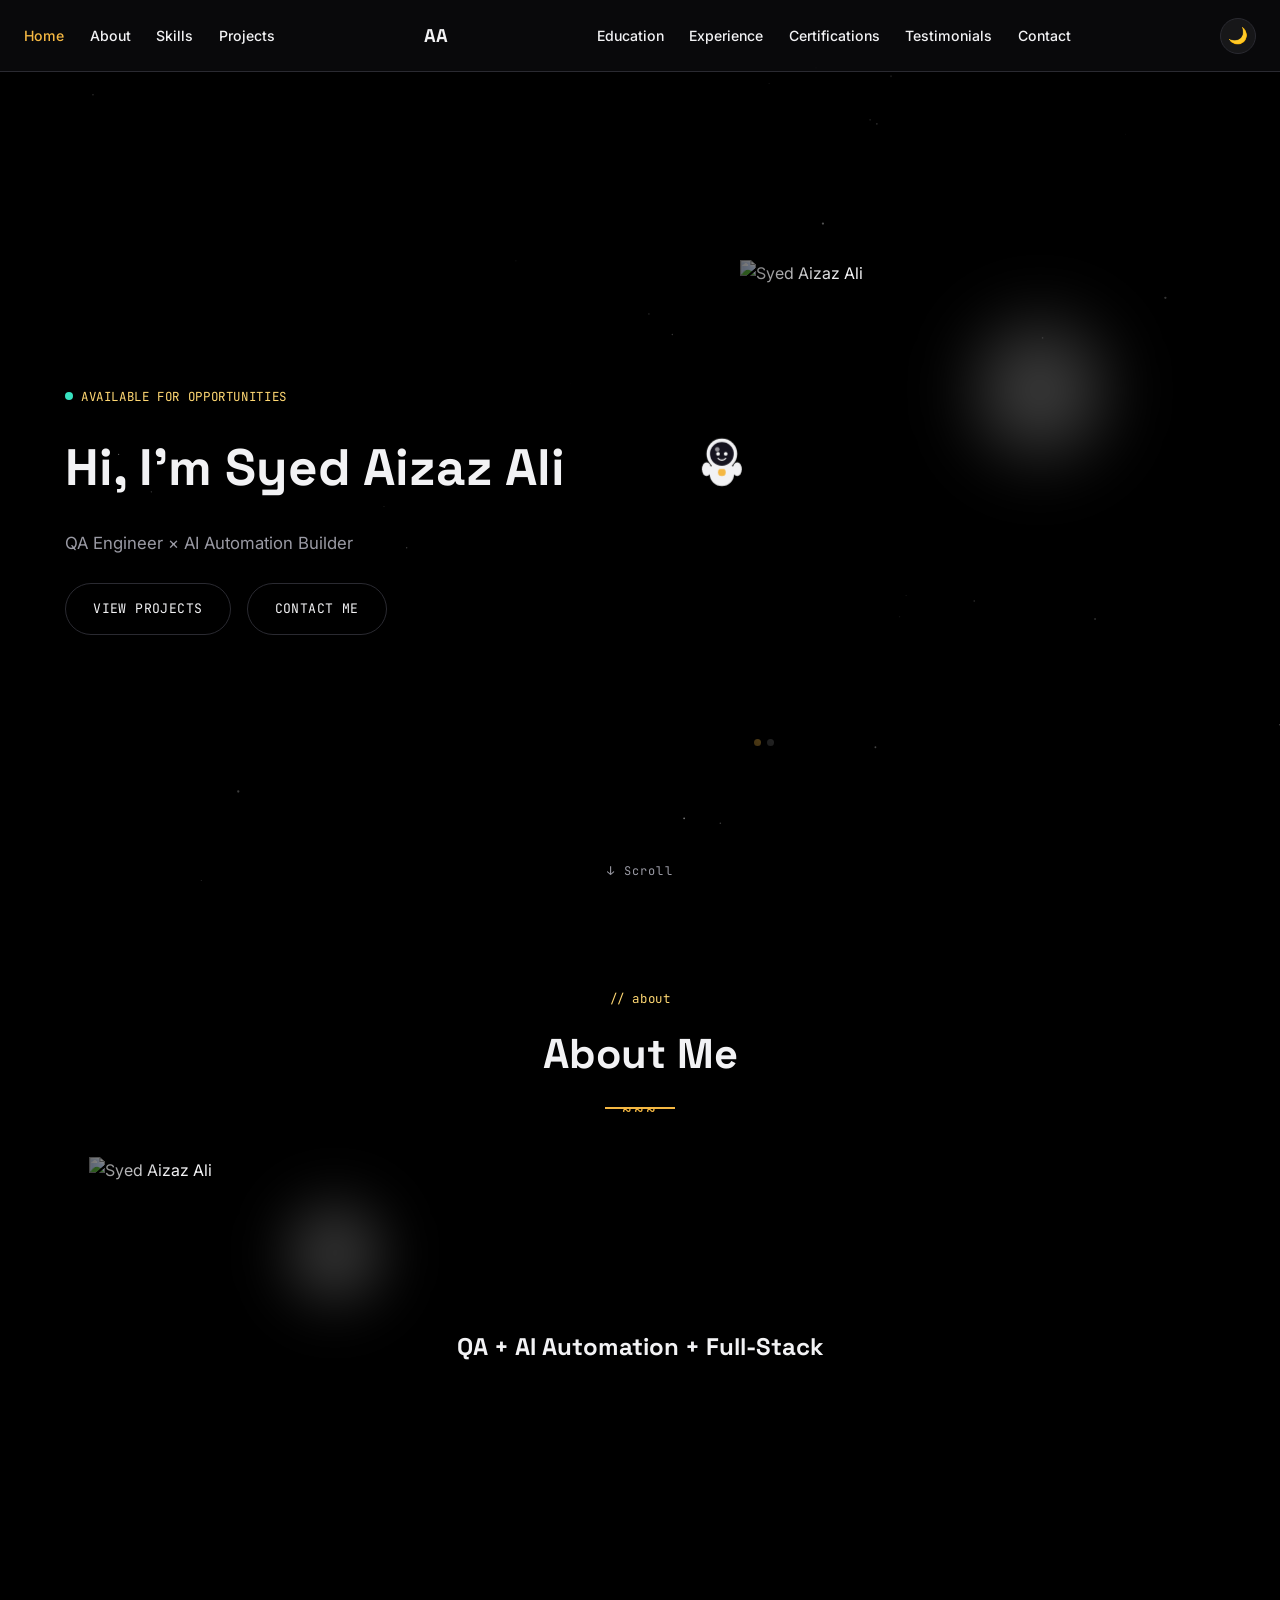
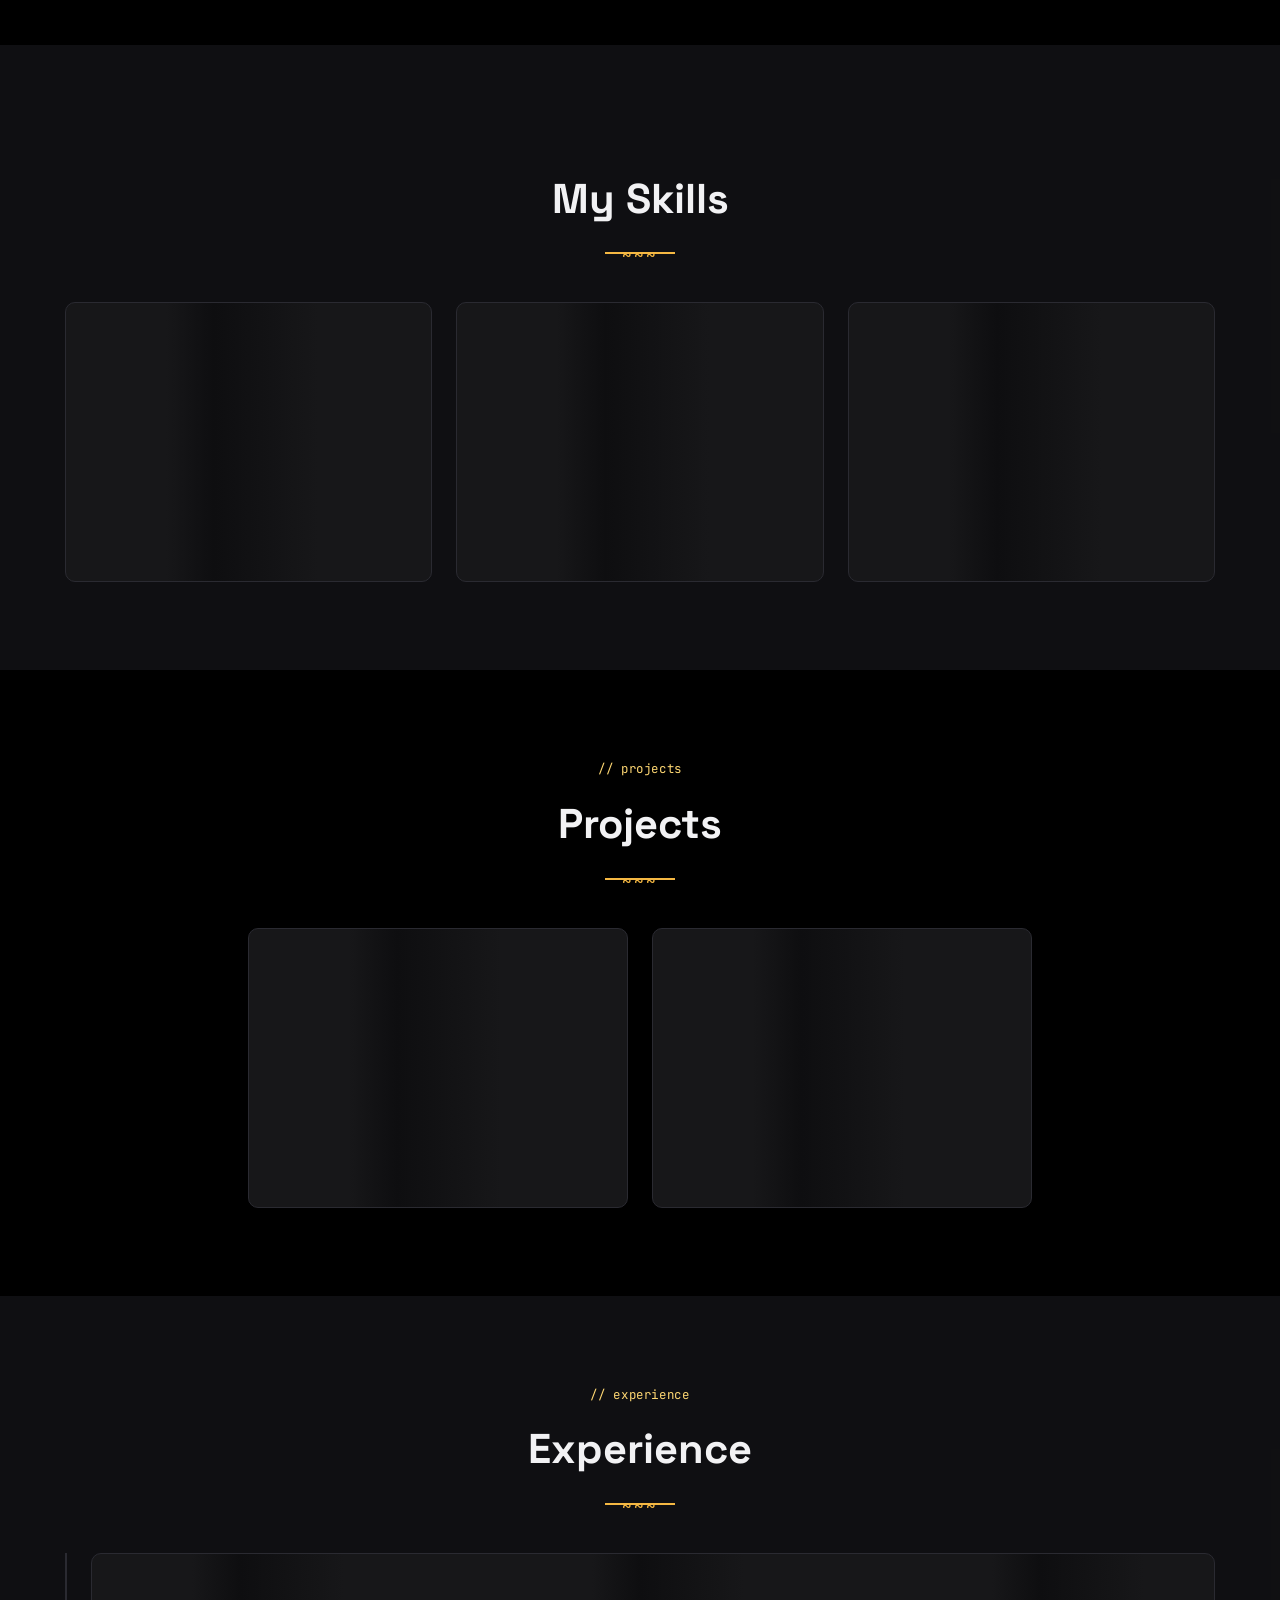
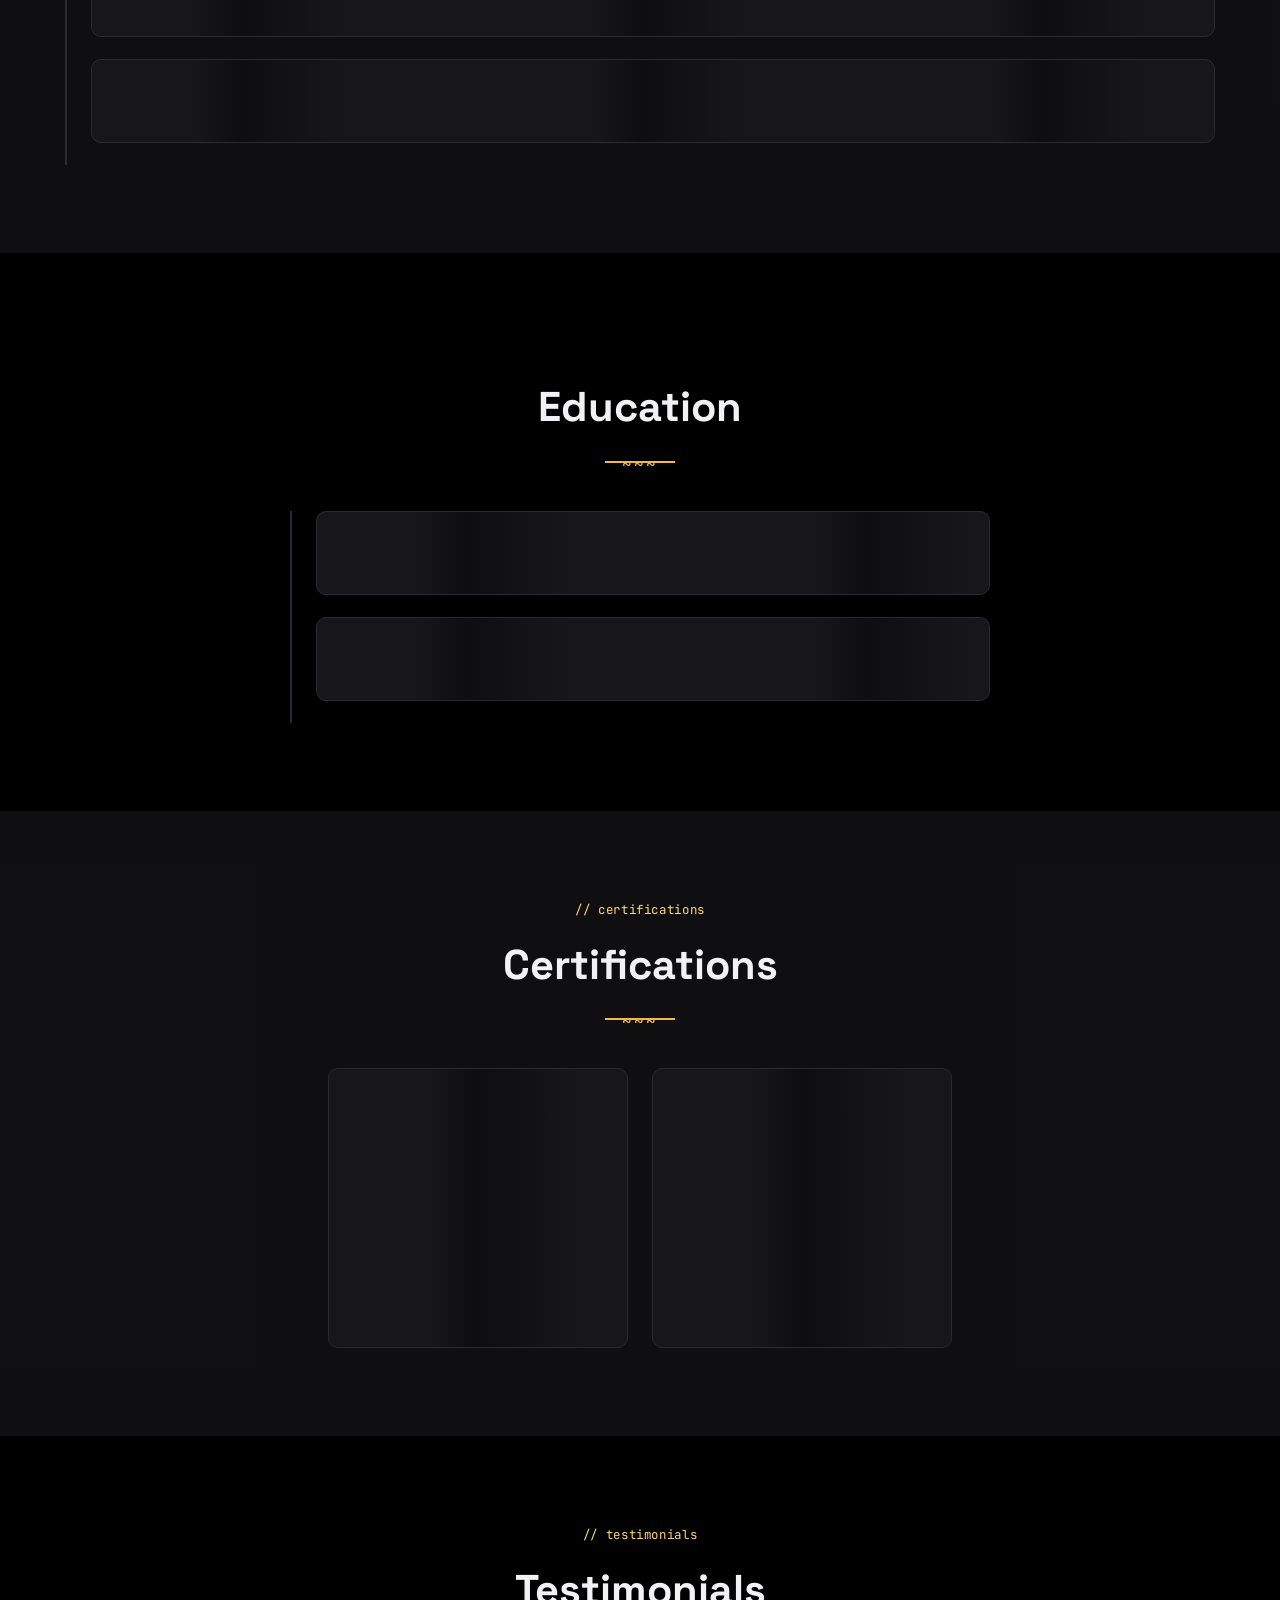
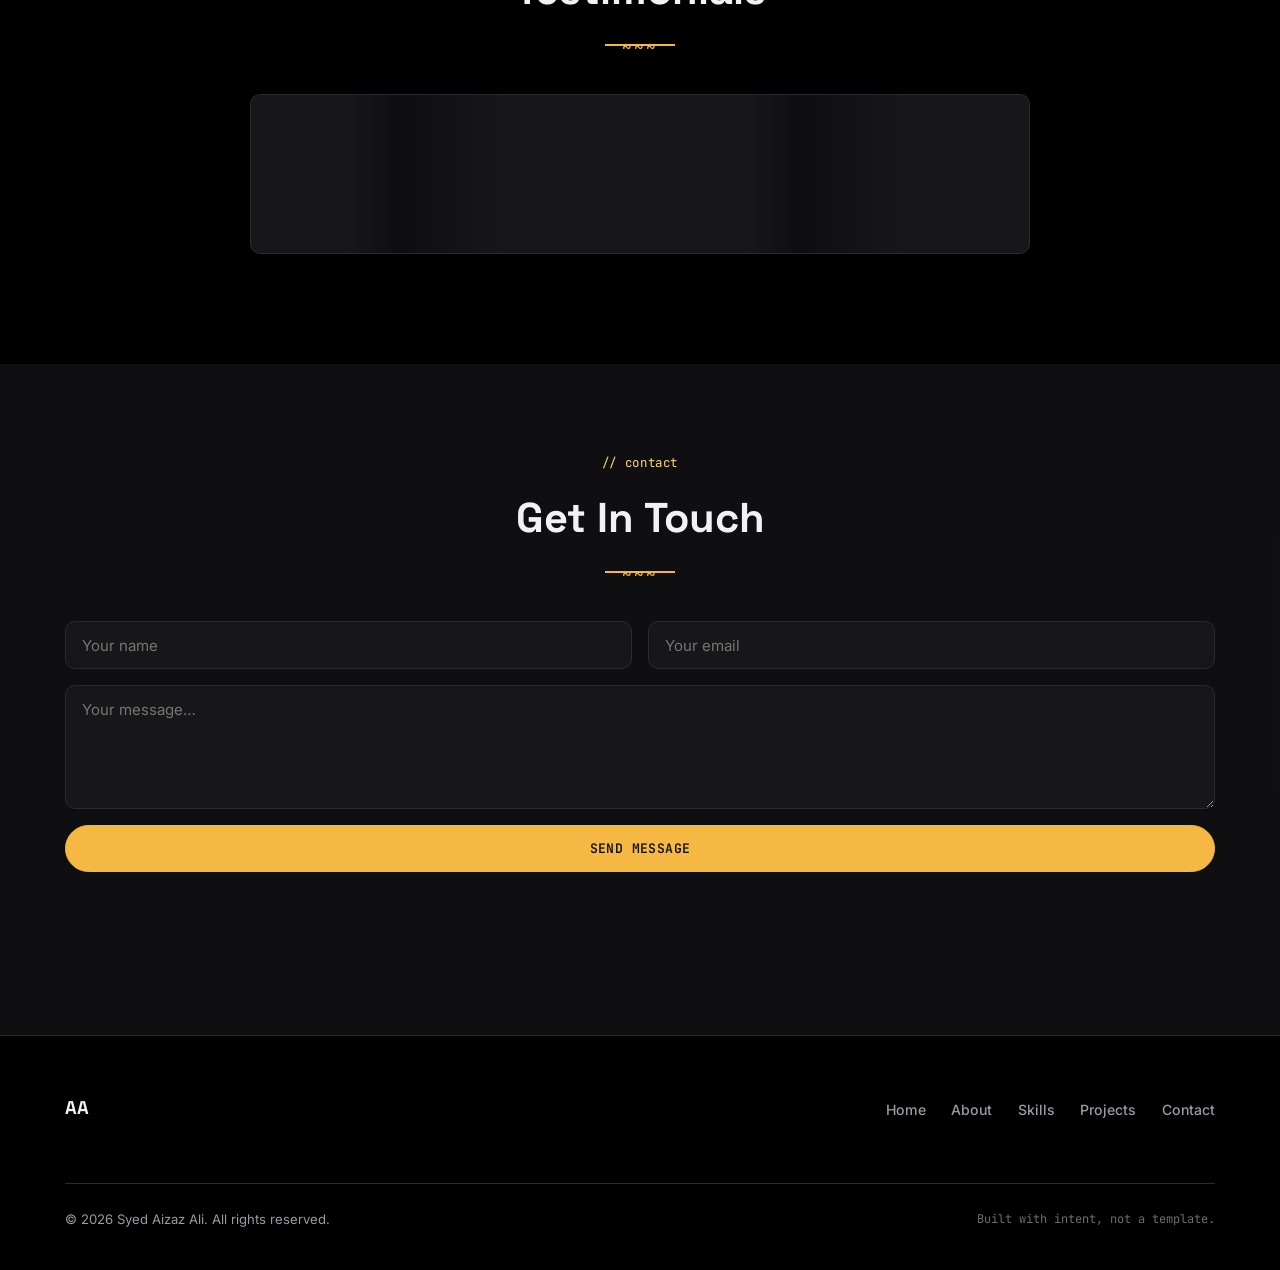
==== index.html @ 357fbeeb "Update canonical and Open Graph URLs to Vercel" ====
<!DOCTYPE html>
<html lang="en">
<head>
<meta charset="UTF-8" />
<meta name="viewport" content="width=device-width, initial-scale=1.0" />
<title>Syed Aizaz Ali — Portfolio | QA Engineer | Full Stack Dev & Automation Enthusiast</title>
<meta name="description" content="Syed Aizaz Ali — QA Engineer with hands-on testing and automation experience, passionate about Full Stack Development and AI-driven automation. Explore my projects and skills." />
<meta name="keywords" content="Syed Aizaz Ali, Syed Aizaz Ali portfolio, QA Engineer, QA Testing, Automation, Full Stack Development, Syed Aizaz Ali QA" />
<meta name="author" content="Syed Aizaz Ali" />
<meta name="robots" content="index, follow" />

<!-- Canonical URL — tells Google this is the single true version of the page -->
<link rel="canonical" href="https://syedaizazali.vercel.app/" />

<!-- Favicon — one single image, used everywhere (browser tab, bookmarks, phone home screen) -->
<link rel="icon" href="favicon.png" />
<link rel="apple-touch-icon" href="favicon.png" />

<!-- Open Graph / social share preview -->
<meta property="og:type" content="website" />
<meta property="og:site_name" content="Syed Aizaz Ali" />
<meta property="og:title" content="Syed Aizaz Ali — Portfolio" />
<meta property="og:description" content="QA Engineer with hands-on testing and automation experience, passionate about Full Stack Development and AI-driven automation." />
<meta property="og:image" content="https://syedaizazali.vercel.app/favicon.png" />
<meta property="og:url" content="https://syedaizazali.vercel.app/" />

<!-- Twitter card -->
<meta name="twitter:card" content="summary" />
<meta name="twitter:title" content="Syed Aizaz Ali — Portfolio" />
<meta name="twitter:description" content="QA Engineer passionate about Full Stack Development and AI-driven automation." />
<meta name="twitter:image" content="https://syedaizazali.vercel.app/favicon.png" />

<link rel="preconnect" href="https://fonts.googleapis.com">
<link href="https://fonts.googleapis.com/css2?family=Space+Grotesk:wght@400;500;600;700&family=Inter:wght@400;500;600&family=JetBrains+Mono:wght@400;500&display=swap" rel="stylesheet">
<link rel="stylesheet" href="css/style.css" />

<!-- Structured data — helps Google show a richer profile card in search results -->
<script type="application/ld+json">
{
  "@context": "https://schema.org",
  "@type": "Person",
  "name": "Syed Aizaz Ali",
  "jobTitle": "QA Engineer",
  "description": "QA Engineer with hands-on testing and automation experience, passionate about Full Stack Development and AI-driven automation.",
  "url": "https://syedaizazali.vercel.app/"
}
</script>

<!-- Google Analytics -->
<script async src="https://www.googletagmanager.com/gtag/js?id=G-9K1SBN0SBJ"></script>
<script>
  window.dataLayer = window.dataLayer || [];
  function gtag(){dataLayer.push(arguments);}
  gtag('js', new Date());

  gtag('config', 'G-9K1SBN0SBJ');
</script>
</head>
<body>
<script>
  try {
    if (localStorage.getItem("theme") === "light") document.body.classList.add("light-theme");
  } catch (e) {}
</script>
<canvas id="starfield"></canvas>

<div class="mascot" id="astronautMascot" aria-hidden="true">
  <div class="mascot-bob">
    <svg viewBox="0 0 60 70" xmlns="http://www.w3.org/2000/svg">
      <ellipse cx="10" cy="42" rx="6" ry="9" fill="#F2F2F4"/>
      <ellipse cx="50" cy="42" rx="6" ry="9" fill="#F2F2F4"/>
      <rect x="14" y="30" width="32" height="34" rx="16" fill="#F2F2F4"/>
      <circle cx="30" cy="46" r="5" fill="#F5B843"/>
      <circle cx="30" cy="22" r="20" fill="#F2F2F4"/>
      <circle cx="30" cy="22" r="15.5" fill="#15131f"/>
      <circle cx="24" cy="16" r="3" fill="#ffffff" opacity="0.55"/>
      <circle cx="25" cy="22" r="2.4" fill="#ffffff"/>
      <circle cx="35" cy="22" r="2.4" fill="#ffffff"/>
      <path d="M25 28 Q30 32.5 35 28" stroke="#ffffff" stroke-width="1.7" fill="none" stroke-linecap="round"/>
    </svg>
  </div>
</div>
<nav class="navbar">
  <div class="nav-inner">
    <ul class="nav-links nav-left">
      <li><a href="#home">Home</a></li>
      <li><a href="#about">About</a></li>
      <li><a href="#skills">Skills</a></li>
      <li><a href="#projects">Projects</a></li>
    </ul>
    <a href="/" class="logo" id="navLogo">AA</a>
    <ul class="nav-links nav-right">
      <li><a href="#education">Education</a></li>
      <li><a href="#experience">Experience</a></li>
      <li><a href="#certifications">Certifications</a></li>
      <li><a href="#testimonials">Testimonials</a></li>
      <li><a href="#contact">Contact</a></li>
    </ul>
    <button class="theme-toggle" id="themeToggle" aria-label="Toggle dark/light mode">🌙</button>
    <button class="nav-toggle" id="navToggle" aria-label="Toggle menu">☰</button>
  </div>
</nav>

<!-- HERO -->
<header class="hero" id="home">
  <div class="hero-bg" id="heroBg"></div>
  <div class="hero-overlay"></div>
  <div class="hero-inner hero-inner--split">

    <div class="hero-left">
      <p class="mono-tag hero-status-tag"><span class="status-dot"></span> AVAILABLE FOR OPPORTUNITIES</p>

      <h1 class="hero-title" id="heroHeading">Hi, I'm Syed Aizaz Ali</h1>
      <p class="hero-desc" id="heroSubheading">QA Engineer × AI Automation Builder</p>
      <div class="hero-cta">
        <a href="#projects" class="btn btn-outline">View Projects</a>
        <a href="#" id="resumeBtn" class="btn btn-outline" style="display:none;" target="_blank">Download Resume</a>
        <a href="#contact" class="btn btn-outline">Contact Me</a>
      </div>
    </div>

    <div class="hero-right">
      <div class="hero-photo-wrap">
        <div class="hero-photo-frame">
          <img id="heroPhoto1" src="" alt="Syed Aizaz Ali" class="hero-photo is-active" />
          <img id="heroPhoto2" src="" alt="Syed Aizaz Ali" class="hero-photo" />
          <div class="slide-dots" id="slideDots">
            <span class="is-active"></span>
            <span></span>
          </div>
        </div>
      </div>
    </div>

  </div>
  <a href="#about" class="scroll-hint">↓ Scroll</a>
</header>

<!-- ABOUT -->
<section class="section" id="about">
  <p class="mono-tag section-eyebrow reveal">// about</p>
  <h2 class="section-title center reveal">About Me</h2>
  <div class="divider reveal"></div>
  <div class="about-grid">
    <div class="about-photo-wrap">
      <div class="about-photo-frame">
        <img id="aboutPhoto" src="" alt="Syed Aizaz Ali" class="about-photo" loading="lazy" />
      </div>
    </div>
    <div class="about-text">
      <h3 id="aboutHeading">QA + AI Automation + Full-Stack</h3>
      <div id="aboutParagraphs"></div>
    </div>
  </div>
</section>

<!-- SKILLS -->
<section class="section alt" id="skills">
  <p class="mono-tag section-eyebrow reveal">// skills</p>
  <h2 class="section-title center reveal">My Skills</h2>
  <div class="divider reveal"></div>
  <div class="skills-grid" id="skillsGrid">
    <div class="skeleton skeleton-card"></div>
    <div class="skeleton skeleton-card"></div>
    <div class="skeleton skeleton-card"></div>
  </div>
</section>

<!-- PROJECTS -->
<section class="section" id="projects">
  <p class="mono-tag section-eyebrow reveal">// projects</p>
  <h2 class="section-title center reveal">Projects</h2>
  <div class="divider reveal"></div>
  <div class="grid-cards" id="projectsGrid">
    <div class="skeleton skeleton-card"></div>
    <div class="skeleton skeleton-card"></div>
  </div>
</section>

<!-- EXPERIENCE -->
<section class="section alt" id="experience">
  <p class="mono-tag section-eyebrow reveal">// experience</p>
  <h2 class="section-title center reveal">Experience</h2>
  <div class="divider reveal"></div>
  <div class="timeline" id="experienceTimeline">
    <div class="skeleton skeleton-bar"></div>
    <div class="skeleton skeleton-bar"></div>
  </div>
</section>

<!-- EDUCATION -->
<section class="section" id="education">
  <p class="mono-tag section-eyebrow reveal">// education</p>
  <h2 class="section-title center reveal">Education</h2>
  <div class="divider reveal"></div>
  <div class="timeline" id="educationTimeline">
    <div class="skeleton skeleton-bar"></div>
    <div class="skeleton skeleton-bar"></div>
  </div>
</section>

<!-- CERTIFICATIONS -->
<section class="section alt" id="certifications">
  <p class="mono-tag section-eyebrow reveal">// certifications</p>
  <h2 class="section-title center reveal">Certifications</h2>
  <div class="divider reveal"></div>
  <div class="grid-cards small" id="certsGrid">
    <div class="skeleton skeleton-card"></div>
    <div class="skeleton skeleton-card"></div>
  </div>
</section>

<!-- TESTIMONIALS -->
<section class="section" id="testimonials">
  <p class="mono-tag section-eyebrow reveal">// testimonials</p>
  <h2 class="section-title center reveal">Testimonials</h2>
  <div class="divider reveal"></div>
  <div class="testimonials-list" id="testimonialsGrid">
    <div class="skeleton skeleton-bar" style="height:160px;"></div>
  </div>
</section>

<!-- CONTACT -->
<section class="section alt" id="contact">
  <p class="mono-tag section-eyebrow reveal">// contact</p>
  <h2 class="section-title center reveal">Get In Touch</h2>
  <div class="divider reveal"></div>
  <form class="contact-form" id="contactForm">
    <div class="form-row">
      <input type="text" name="name" placeholder="Your name" required />
      <input type="email" name="email" placeholder="Your email" required />
    </div>
    <textarea name="message" rows="5" placeholder="Your message…" required></textarea>
    <input type="text" name="website" class="hp-field" tabindex="-1" autocomplete="off" />
    <button type="submit" class="btn btn-primary">Send Message</button>
    <p class="form-status" id="formStatus"></p>
  </form>
  <div class="social-row social-row--center" id="socialLinksContact"></div>
</section>

<div class="pmodal-backdrop" id="pmodalBackdrop">
  <div class="pmodal-box">
    <button class="pmodal-close" id="pmodalClose">✕</button>
    <div id="pmodalContent"></div>
  </div>
</div>

<footer class="footer">
  <div class="footer-inner">
    <div class="footer-top">
      <div class="footer-brand">
        <a href="/" class="logo" id="footerLogo">AA</a>
        <p class="footer-tagline" id="footerTagline"></p>
      </div>
      <nav class="footer-nav">
        <a href="#home">Home</a>
        <a href="#about">About</a>
        <a href="#skills">Skills</a>
        <a href="#projects">Projects</a>
        <a href="#contact">Contact</a>
      </nav>
    </div>
    <div class="social-row" id="socialLinks"></div>
    <div class="footer-divider"></div>
    <div class="footer-bottom">
      <p>© <span id="year"></span> <span id="footerName">Syed Aizaz Ali</span>. All rights reserved.</p>
      <p class="footer-note">Built with intent, not a template.</p>
    </div>
  </div>
</footer>

<button class="back-to-top" id="backToTop" aria-label="Back to top">↑</button>

<script src="https://cdn.jsdelivr.net/npm/@supabase/supabase-js@2"></script>
<script src="js/supabaseClient.js"></script>
<script src="js/app.js"></script>
</body>
</html>
---- css/style.css ----
:root {
  --bg: #000000;
  --surface: #0E0E10;
  --surface-2: #171719;
  --border: #2A2A31;
  --text: #F2F2F4;
  --text-muted: #9A9AA4;
  --accent: #F5B843;
  --accent-2: #FFD873;

  --font-display: 'Space Grotesk', sans-serif;
  --font-body: 'Inter', sans-serif;
  --font-mono: 'JetBrains Mono', monospace;
  --radius: 10px;
  --max-width: 1150px;
}

/* LIGHT THEME */
body.light-theme {
  --bg: #ffffff;
  --surface: #f6f6f8;
  --surface-2: #ececef;
  --border: #dcdce2;
  --text: #15131f;
  --text-muted: #55555f;
}
body.light-theme #starfield { display: none; }
body.light-theme .navbar { background: rgba(255,255,255,0.85); }

/* SCROLL REVEAL */
.reveal { opacity: 0; transform: translateY(26px); transition: opacity 0.7s cubic-bezier(.4,0,.2,1), transform 0.7s cubic-bezier(.4,0,.2,1); }
.reveal.is-visible { opacity: 1; transform: none; }

#starfield { position: fixed; inset: 0; width: 100%; height: 100%; z-index: 0; pointer-events: none; display: block; }

/* CUTE FLOATING ASTRONAUT MASCOT */
.mascot {
  position: fixed;
  top: 0; left: 0;
  width: 46px; height: 54px;
  z-index: 4;
  pointer-events: none;
  transform: translate(-100px, -100px);
  will-change: transform;
}
.mascot-bob {
  width: 100%; height: 100%;
  animation: mascotBob 2.2s ease-in-out infinite;
  transform-origin: center;
}
.mascot-bob svg { width: 100%; height: 100%; display: block; transition: transform 0.3s ease; }
.mascot.facing-left .mascot-bob svg { transform: scaleX(-1); }
@keyframes mascotBob {
  0%, 100% { transform: translateY(0) rotate(-6deg); }
  50% { transform: translateY(-10px) rotate(6deg); }
}
@media (max-width: 640px) { .mascot { width: 34px; height: 40px; } }
@media (prefers-reduced-motion: reduce) { .mascot { display: none; } }

/* BACK TO TOP */
.back-to-top {
  position: fixed;
  bottom: 24px; right: 24px;
  width: 44px; height: 44px;
  border-radius: 50%;
  background: var(--surface-2);
  border: 1px solid var(--border);
  color: var(--text);
  font-size: 1.1rem;
  cursor: pointer;
  z-index: 60;
  display: flex; align-items: center; justify-content: center;
  opacity: 0;
  transform: translateY(10px);
  pointer-events: none;
  transition: opacity 0.25s ease, transform 0.25s ease, border-color 0.2s ease, color 0.2s ease;
}
.back-to-top.is-visible { opacity: 1; transform: translateY(0); pointer-events: auto; }
.back-to-top:hover { border-color: var(--accent); color: var(--accent); }
@media (max-width: 600px) { .back-to-top { bottom: 16px; right: 16px; width: 40px; height: 40px; } }

* { box-sizing: border-box; margin: 0; padding: 0; }
html { scroll-behavior: smooth; }
html { background: var(--bg); }
body { background: var(--bg); color: var(--text); font-family: var(--font-body); line-height: 1.7; }
@media (prefers-reduced-motion: reduce) { html { scroll-behavior: auto; } * { animation-duration: .01ms !important; transition-duration: .01ms !important; } }
a { color: inherit; text-decoration: none; }
ul { list-style: none; }

.mono-tag { font-family: var(--font-mono); font-size: 0.78rem; letter-spacing: 0.05em; color: var(--accent-2); }

/* NAVBAR */
.navbar { position: sticky; top: 0; z-index: 50; background: rgba(11,11,13,0.9); backdrop-filter: blur(10px); border-bottom: 1px solid var(--border); }
.nav-inner { max-width: 1300px; margin: 0 auto; padding: 1.1rem 1.5rem; display: flex; align-items: center; justify-content: space-between; gap: 1.5rem; }
.logo { font-family: var(--font-display); font-weight: 700; font-size: 1.15rem; white-space: nowrap; }
.logo .dot { color: var(--accent); }
.nav-links { display: flex; gap: 1.6rem; font-size: 0.88rem; font-weight: 500; }
.nav-links a:hover { color: var(--accent); }
.nav-links a.nav-active { color: var(--accent); }
.nav-toggle { display: none; background: none; border: none; color: var(--text); font-size: 1.3rem; cursor: pointer; }
.theme-toggle {
  background: var(--surface-2);
  border: 1px solid var(--border);
  color: var(--text);
  width: 36px; height: 36px;
  border-radius: 50%;
  font-size: 1rem;
  cursor: pointer;
  display: flex; align-items: center; justify-content: center;
  transition: border-color 0.2s ease, transform 0.2s ease;
}
.theme-toggle:hover { border-color: var(--accent); transform: scale(1.06); }

@media (max-width: 980px) {
  .nav-left, .nav-right { display: none; position: absolute; top: 100%; left: 0; right: 0; background: var(--surface); flex-direction: column; padding: 1rem 1.5rem; gap: 1rem; border-bottom: 1px solid var(--border); }
  .nav-left.open, .nav-right.open { display: flex; }
  .nav-toggle { display: block; }
}

/* HERO */
.hero { position: relative; min-height: 92vh; display: flex; align-items: center; justify-content: center; overflow: hidden; padding: 6rem 1.5rem 3rem; }
.hero-bg { position: absolute; inset: 0; background: transparent; }
.hero-overlay { position: absolute; inset: 0; }

.hero-inner--split {
  position: relative; z-index: 2;
  max-width: 1150px; width: 100%;
  margin: 0 auto;
  display: grid;
  grid-template-columns: 1fr 1fr;
  gap: 3rem;
  align-items: center;
  text-align: left;
}
.hero-left { display: flex; flex-direction: column; gap: 1.1rem; }

.hero-status-tag { display: inline-flex; align-items: center; gap: 0.5rem; }
.status-dot {
  width: 8px; height: 8px; border-radius: 50%;
  background: #37E2C0;
  box-shadow: 0 0 0 0 rgba(55,226,192,0.6);
  animation: pulseDot 1.8s infinite;
}
@keyframes pulseDot {
  0% { box-shadow: 0 0 0 0 rgba(55,226,192,0.55); }
  70% { box-shadow: 0 0 0 8px rgba(55,226,192,0); }
  100% { box-shadow: 0 0 0 0 rgba(55,226,192,0); }
}

.hero-title { font-family: var(--font-display); font-weight: 700; font-size: clamp(2.1rem, 5vw, 3.2rem); }
.hero-desc { color: var(--text-muted); font-size: 1.05rem; max-width: 520px; }
.hero-cta { display: flex; gap: 1rem; flex-wrap: wrap; margin-top: 0.5rem; }

/* HERO PHOTO + SLIDESHOW + FLOATING BADGES */
.hero-right { display: flex; justify-content: center; }
.hero-photo-wrap {
  position: relative;
  width: 100%;
  max-width: 400px;
}
.hero-photo-wrap::before {
  content: '';
  position: absolute;
  top: 6%; right: 4%;
  width: 42%; height: 40%;
  background: radial-gradient(circle, rgba(255,255,255,0.30), transparent 75%);
  filter: blur(28px);
  z-index: 0;
  pointer-events: none;
}
.hero-photo-frame {
  position: relative;
  z-index: 1;
  width: 100%;
  aspect-ratio: 4/5;
  mask-image: radial-gradient(ellipse 78% 85% at 50% 42%, black 55%, transparent 100%);
  -webkit-mask-image: radial-gradient(ellipse 78% 85% at 50% 42%, black 55%, transparent 100%);
}
.hero-photo {
  position: absolute; inset: 0;
  width: 100%; height: 100%; object-fit: contain; object-position: bottom; display: block;
  opacity: 0;
  transition: opacity 0.9s ease;
}
.hero-photo.is-active { opacity: 1; }

.slide-dots {
  position: absolute;
  bottom: 14px; left: 14px;
  display: flex; gap: 6px;
  z-index: 3;
}
.slide-dots span {
  width: 7px; height: 7px; border-radius: 50%;
  background: rgba(255,255,255,0.35);
  transition: background 0.3s ease;
}
.slide-dots span.is-active { background: var(--accent); }

@media (max-width: 860px) {
  .hero-inner--split { grid-template-columns: 1fr; text-align: center; }
  .hero-left { align-items: center; }
  .hero-cta { justify-content: center; }
  .hero-photo-wrap { max-width: 280px; }
}

.scroll-hint { position: absolute; bottom: 1.2rem; left: 50%; transform: translateX(-50%); z-index: 2; font-family: var(--font-mono); font-size: 0.75rem; color: var(--text-muted); letter-spacing: 0.1em; }

.btn { font-family: var(--font-mono); font-size: 0.82rem; letter-spacing: 0.03em; padding: 0.85rem 1.7rem; border-radius: 999px; border: 1px solid var(--border); cursor: pointer; transition: all 0.2s ease; display: inline-block; text-transform: uppercase; }
.btn-primary { background: var(--accent); color: #14120A; border-color: var(--accent); font-weight: 600; }
.btn-primary:hover { opacity: 0.88; }
.btn-outline { color: var(--text); background: transparent; }
.btn-outline:hover { border-color: var(--accent); color: var(--accent); }

/* SECTIONS */
.section { max-width: var(--max-width); margin: 0 auto; padding: 5.5rem 1.5rem; }
.section.alt { background: rgba(19,19,22,0.82); max-width: 100%; }
.section.alt > * { max-width: var(--max-width); margin-left: auto; margin-right: auto; }
.section-eyebrow { text-align: center; display: block; margin-bottom: 0.6rem; }
.section-title.center { font-family: var(--font-display); font-weight: 700; font-size: clamp(1.9rem, 4.5vw, 2.6rem); text-align: center; }
.divider { width: 70px; height: 2px; background: var(--accent); margin: 1.1rem auto 3rem; opacity: 0.8; position: relative; }
.divider::before { content: '~~~'; position: absolute; top: -10px; left: 50%; transform: translateX(-50%); color: var(--accent); font-family: var(--font-mono); letter-spacing: 2px; background: transparent; }
.loading-text { color: var(--text-muted); font-family: var(--font-mono); font-size: 0.9rem; text-align: center; }

/* LOADING SHIMMER SKELETON */
@keyframes shimmerMove { 0% { background-position: -400px 0; } 100% { background-position: 400px 0; } }
.skeleton {
  background: linear-gradient(90deg, var(--surface-2) 25%, var(--surface) 37%, var(--surface-2) 63%);
  background-size: 400px 100%;
  animation: shimmerMove 1.4s ease-in-out infinite;
  border-radius: var(--radius);
  border: 1px solid var(--border);
}
.skeleton-card { height: 280px; }
.skeleton-bar { height: 84px; margin-bottom: 1.4rem; }

/* ABOUT */
.about-grid { display: grid; grid-template-columns: 320px 1fr; gap: 3rem; align-items: center; }
.about-photo-wrap { position: relative; }
.about-photo-wrap::before {
  content: '';
  position: absolute;
  top: 5%; right: 3%;
  width: 40%; height: 38%;
  background: radial-gradient(circle, rgba(255,255,255,0.26), transparent 75%);
  filter: blur(24px);
  z-index: 0;
  pointer-events: none;
}
.about-photo-frame {
  position: relative; z-index: 1; aspect-ratio: 4/5;
  mask-image: radial-gradient(ellipse 78% 85% at 50% 42%, black 55%, transparent 100%);
  -webkit-mask-image: radial-gradient(ellipse 78% 85% at 50% 42%, black 55%, transparent 100%);
}
.about-photo { width: 100%; height: 100%; object-fit: contain; object-position: bottom; display: block; }
.about-text h3 { font-family: var(--font-display); font-size: 1.5rem; margin-bottom: 1.2rem; }
.about-text p { color: var(--text-muted); margin-bottom: 1rem; }
@media (max-width: 760px) { .about-grid { grid-template-columns: 1fr; } .about-photo-wrap { max-width: 280px; margin: 0 auto; } }

/* SKILLS */
.skills-grid { display: grid; grid-template-columns: repeat(auto-fit, minmax(260px, 1fr)); gap: 1.5rem; }
.skill-card {
  background: var(--surface-2);
  border: 1px solid var(--border);
  border-radius: var(--radius);
  padding: 1.4rem 1.5rem;
  text-align: left;
  transition: transform 0.2s ease, border-color 0.2s ease;
}
.skill-card:hover { transform: translateY(-3px); border-color: var(--accent); }
.skill-card-head { display: flex; justify-content: space-between; align-items: baseline; margin-bottom: 0.7rem; }
.skill-card h4 { font-family: var(--font-display); font-size: 1.02rem; font-weight: 600; text-transform: none; letter-spacing: normal; }
.skill-percent-inline { font-family: var(--font-mono); color: var(--accent); font-size: 0.85rem; font-weight: 600; }
.skill-bar { height: 5px; background: var(--border); border-radius: 999px; overflow: hidden; margin-bottom: 0.85rem; }
.skill-bar-fill { height: 100%; background: linear-gradient(90deg, var(--accent), var(--accent-2)); border-radius: 999px; }
.skill-card p { color: var(--text-muted); font-size: 0.85rem; }

/* CARDS */
.grid-cards { display: grid; grid-template-columns: repeat(auto-fit, minmax(280px, 380px)); gap: 1.5rem; justify-content: center; }
.grid-cards.small { grid-template-columns: repeat(auto-fit, minmax(220px, 300px)); }
.card { background: var(--surface-2); border: 1px solid var(--border); border-radius: var(--radius); overflow: hidden; transition: transform 0.2s ease, border-color 0.2s ease; display: flex; flex-direction: column; height: 460px; }
a.cert-card { cursor: pointer; text-decoration: none; color: inherit; }
a.cert-card:hover, div.cert-card:hover { transform: translateY(-4px); border-color: var(--accent); }
.card .cert-id { font-family: var(--font-mono); font-size: 0.78rem; color: var(--text-muted); margin-top: 0.3rem; }
.card-links span { color: var(--accent); font-weight: 500; font-size: 0.9rem; }
.card:hover { transform: translateY(-4px); border-color: var(--accent); }
.card img { width: 100%; height: 190px; object-fit: cover; background: var(--surface); flex-shrink: 0; }
.card-body { padding: 1.4rem; display: flex; flex-direction: column; flex: 1; min-height: 0; }
.card h3 { font-family: var(--font-display); margin-bottom: 0.5rem; font-size: 1.1rem; flex-shrink: 0; }
.card p.card-desc {
  color: var(--text-muted); font-size: 0.9rem; margin-bottom: 0.6rem;
  display: -webkit-box; -webkit-line-clamp: 3; -webkit-box-orient: vertical;
  overflow: hidden; flex: 1; min-height: 0;
}
.card-more-btn {
  background: none; border: none; color: var(--text-muted); font-family: var(--font-mono);
  font-size: 0.78rem; cursor: pointer; padding: 0; margin-bottom: 0.8rem; text-align: left; flex-shrink: 0;
}
.card-more-btn:hover { color: var(--accent); text-decoration: underline; }
.card-bottom { margin-top: auto; flex-shrink: 0; }
/* TESTIMONIALS */
.testimonials-list { display: flex; flex-direction: column; gap: 1.5rem; max-width: 780px; margin: 0 auto; }
.testimonial-card {
  display: flex;
  align-items: center;
  justify-content: space-between;
  gap: 2rem;
  background: var(--surface-2);
  border: 1px solid var(--border);
  border-radius: var(--radius);
  padding: 2rem;
  transition: border-color 0.2s ease, transform 0.2s ease;
}
.testimonial-card:hover { border-color: var(--accent); transform: translateY(-3px); }
.testimonial-content { flex: 1; min-width: 0; }
.testimonial-stars { color: var(--accent); font-size: 0.95rem; letter-spacing: 3px; display: block; margin-bottom: 0.9rem; }
.testimonial-quote { color: var(--text-muted); font-size: 0.95rem; margin-bottom: 1.1rem; }
.testimonial-content h3 { font-family: var(--font-display); font-size: 1.05rem; }
.testimonial-role { color: var(--accent-2); font-family: var(--font-mono); font-size: 0.8rem; margin: 0; }
.testimonial-photo-wrap {
  position: relative;
  flex-shrink: 0;
  width: 96px; height: 96px;
}
.testimonial-photo-wrap::before {
  content: '';
  position: absolute;
  inset: -7px;
  border-radius: 50%;
  border: 1px dashed var(--accent-2);
  opacity: 0.6;
}
.testimonial-photo {
  position: relative;
  width: 96px; height: 96px;
  border-radius: 50%;
  object-fit: cover;
  border: 3px solid var(--accent);
  display: block;
}

@media (max-width: 620px) {
  .testimonial-card { flex-direction: column-reverse; text-align: center; padding: 1.75rem; }
}
.tag-row { display: flex; flex-wrap: wrap; gap: 0.4rem; margin-bottom: 1rem; }
.tag { font-family: var(--font-mono); font-size: 0.73rem; color: var(--accent); border: 1px solid var(--border); padding: 0.2rem 0.6rem; border-radius: 999px; }
.card-links { display: flex; gap: 1rem; }
.card-links a { font-family: var(--font-mono); font-size: 0.8rem; color: var(--text-muted); }
.card-links a:hover { color: var(--accent); }

/* PROJECT DETAIL MODAL */
.pmodal-backdrop {
  position: fixed; inset: 0; background: rgba(0,0,0,0.75);
  display: none; align-items: center; justify-content: center;
  z-index: 200; padding: 1.5rem;
}
.pmodal-backdrop.is-open { display: flex; }
.pmodal-box {
  background: var(--surface-2); border: 1px solid var(--border); border-radius: var(--radius);
  max-width: 560px; width: 100%; max-height: 85vh; overflow-y: auto; position: relative;
}
.pmodal-box img { width: 100%; height: 220px; object-fit: cover; display: block; }
.pmodal-body { padding: 1.75rem; }
.pmodal-body h3 { font-family: var(--font-display); font-size: 1.35rem; margin-bottom: 0.9rem; }
.pmodal-body p { color: var(--text-muted); font-size: 0.94rem; margin-bottom: 1.1rem; white-space: pre-wrap; }
.pmodal-close {
  position: absolute; top: 0.9rem; right: 0.9rem; width: 34px; height: 34px;
  border-radius: 50%; background: rgba(0,0,0,0.55); border: 1px solid var(--border);
  color: #fff; font-size: 1rem; cursor: pointer; z-index: 2;
}
.pmodal-close:hover { border-color: var(--accent); color: var(--accent); }

/* TIMELINE */
.timeline { display: flex; flex-direction: column; border-left: 2px solid var(--border); padding-left: 1.5rem; max-width: 700px; margin: 0 auto; }
.timeline-item { position: relative; padding-bottom: 2rem; transition: transform 0.2s ease; }
.timeline-item:hover { transform: translateX(4px); }
.timeline-item::before { content: ''; position: absolute; left: -1.56rem; top: 0.3rem; width: 10px; height: 10px; border-radius: 50%; background: var(--accent); box-shadow: 0 0 0 4px rgba(245,184,67,0.15); }
.timeline-item h3 { font-family: var(--font-display); font-size: 1.1rem; }
.timeline-item .role { color: var(--accent-2); font-family: var(--font-mono); font-size: 0.82rem; margin: 0.15rem 0 0.4rem; }
.timeline-item .dates { color: var(--text-muted); font-family: var(--font-mono); font-size: 0.75rem; margin-bottom: 0.5rem; }
.timeline-item p { color: var(--text-muted); font-size: 0.9rem; }

/* CONTACT */
.contact-form { max-width: 560px; margin: 0 auto 2.5rem; display: flex; flex-direction: column; gap: 1rem; }
.form-row { display: flex; gap: 1rem; flex-wrap: wrap; }
.form-row input { flex: 1; min-width: 180px; }
input, textarea { background: var(--surface-2); border: 1px solid var(--border); color: var(--text); padding: 0.85rem 1rem; border-radius: var(--radius); font-family: var(--font-body); font-size: 0.94rem; width: 100%; }
input:focus, textarea:focus { outline: 2px solid var(--accent); outline-offset: 1px; }
.hp-field { position: absolute; left: -9999px; opacity: 0; height: 0; }
.form-status { font-family: var(--font-mono); font-size: 0.84rem; color: var(--accent); min-height: 1.2rem; }
.social-row { display: flex; gap: 0.7rem; justify-content: flex-start; flex-wrap: wrap; margin-bottom: 1.6rem; }
.social-row a {
  display: flex; align-items: center; justify-content: center;
  width: 38px; height: 38px;
  border-radius: 9px;
  color: #fff;
  background: #3A3A42;
  transition: transform 0.2s ease, opacity 0.2s ease;
}
.social-row a:hover { transform: translateY(-2px); opacity: 0.88; }
.social-row svg { width: 19px; height: 19px; }
.social-row .social-icon-img { width: 19px; height: 19px; object-fit: contain; border-radius: 3px; }
.social-row a.platform-linkedin { background: #0A66C2; }
.social-row a.platform-github { background: #181717; }
.social-row a.platform-email { background: #EA4335; }
.social-row a.platform-twitter { background: #000; }
.social-row a.platform-instagram { background: linear-gradient(45deg, #f09433, #e6683c, #dc2743, #cc2366, #bc1888); }
.social-row a.platform-facebook { background: #1877F2; }
.social-row a.platform-website { background: var(--accent); color: #14120A; }
.social-row.social-row--center { justify-content: center; margin: 0 auto 0; }

/* FOOTER */
.footer { padding: 3.5rem 1.5rem 2.5rem; border-top: 1px solid var(--border); }
.footer-inner { max-width: var(--max-width); margin: 0 auto; }
.footer-top { display: flex; align-items: center; justify-content: space-between; flex-wrap: wrap; gap: 1.2rem; margin-bottom: 1.8rem; }
.footer-brand { display: flex; flex-direction: column; gap: 0.35rem; }
.footer-tagline { color: var(--text-muted); font-size: 0.85rem; max-width: 360px; }
.footer-nav { display: flex; gap: 1.6rem; flex-wrap: wrap; }
.footer-nav a { color: var(--text-muted); font-size: 0.88rem; font-weight: 500; }
.footer-nav a:hover { color: var(--accent); }
.footer-divider { height: 1px; background: var(--border); margin-bottom: 1.5rem; }
.footer-bottom { display: flex; align-items: center; justify-content: space-between; flex-wrap: wrap; gap: 0.6rem; }
.footer-bottom p { color: var(--text-muted); font-size: 0.82rem; margin: 0; }
.footer-note { font-family: var(--font-mono); font-size: 0.75rem !important; color: var(--text-muted); opacity: 0.7; }

@media (max-width: 600px) {
  .footer-top, .footer-bottom { flex-direction: column; text-align: center; }
  .footer-brand { align-items: center; }
  .social-row { justify-content: center; }
}

a:focus-visible, button:focus-visible { outline: 2px solid var(--accent); outline-offset: 2px; }
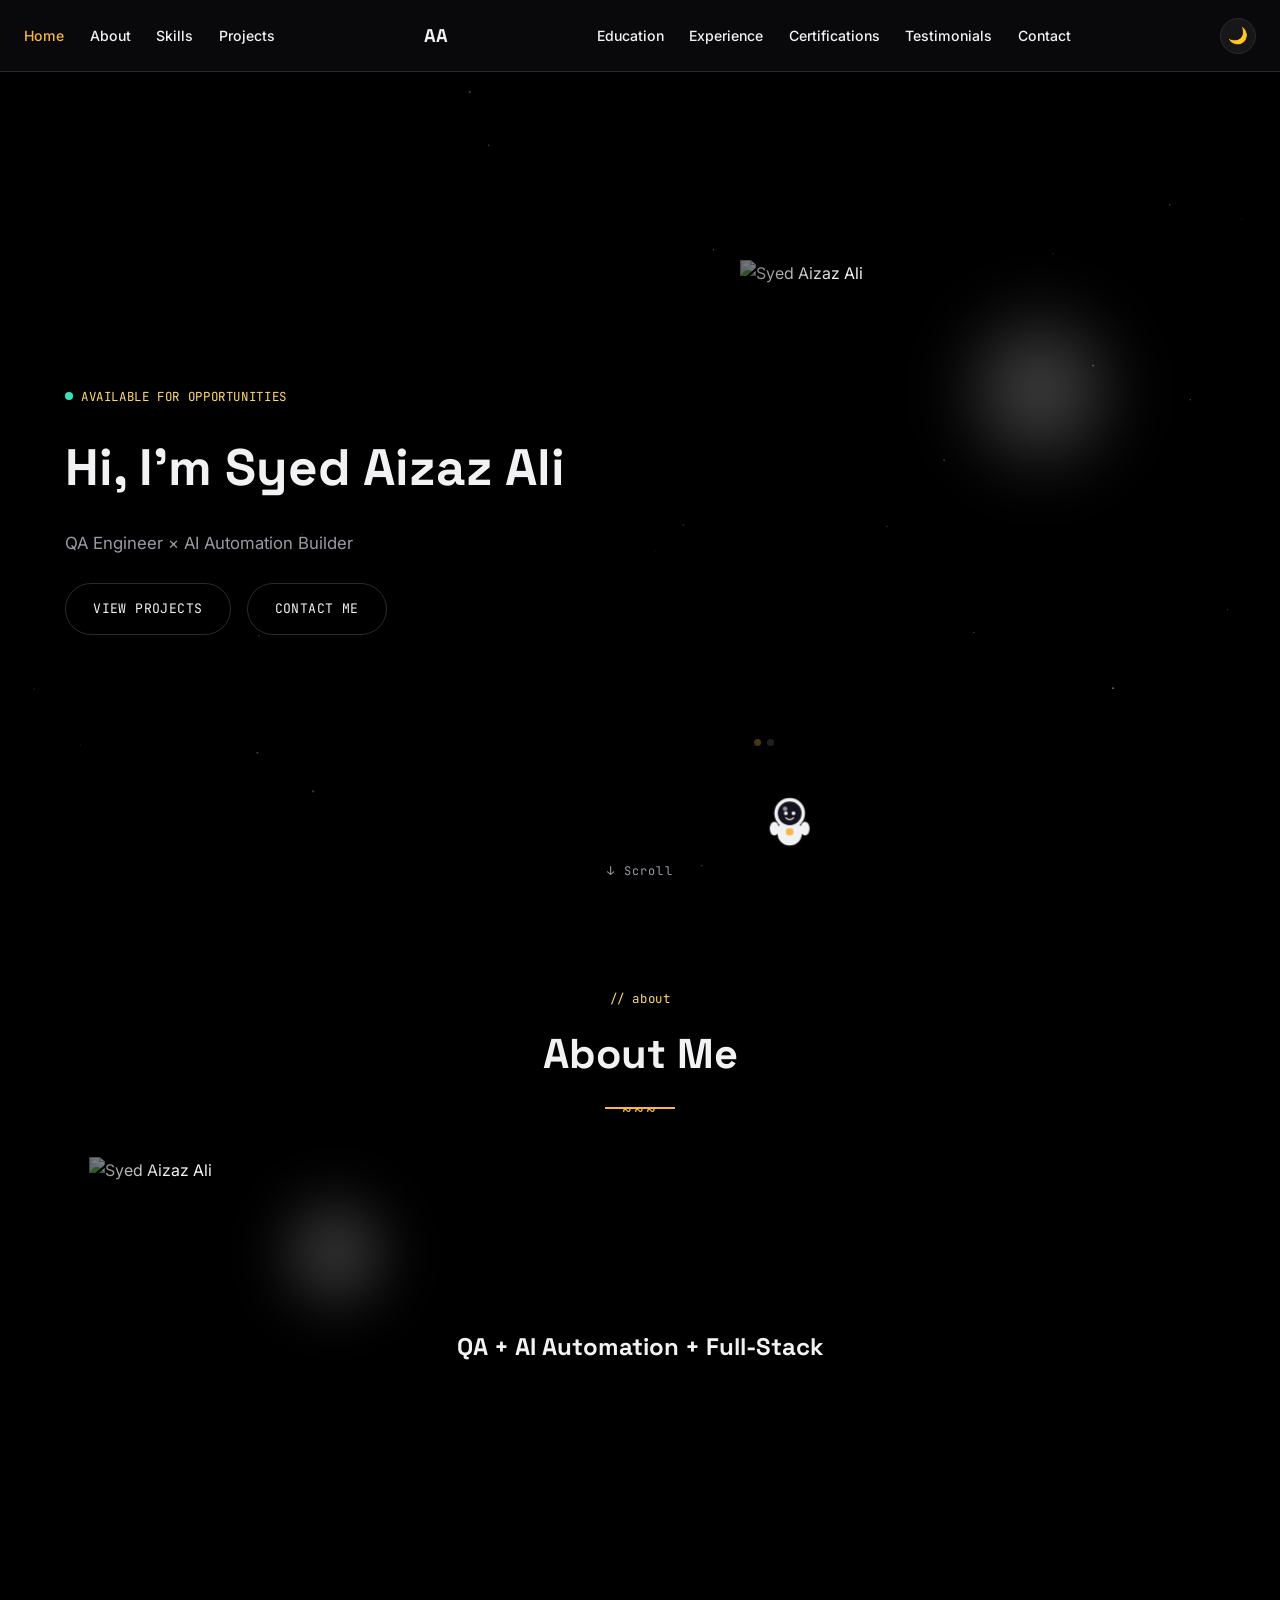
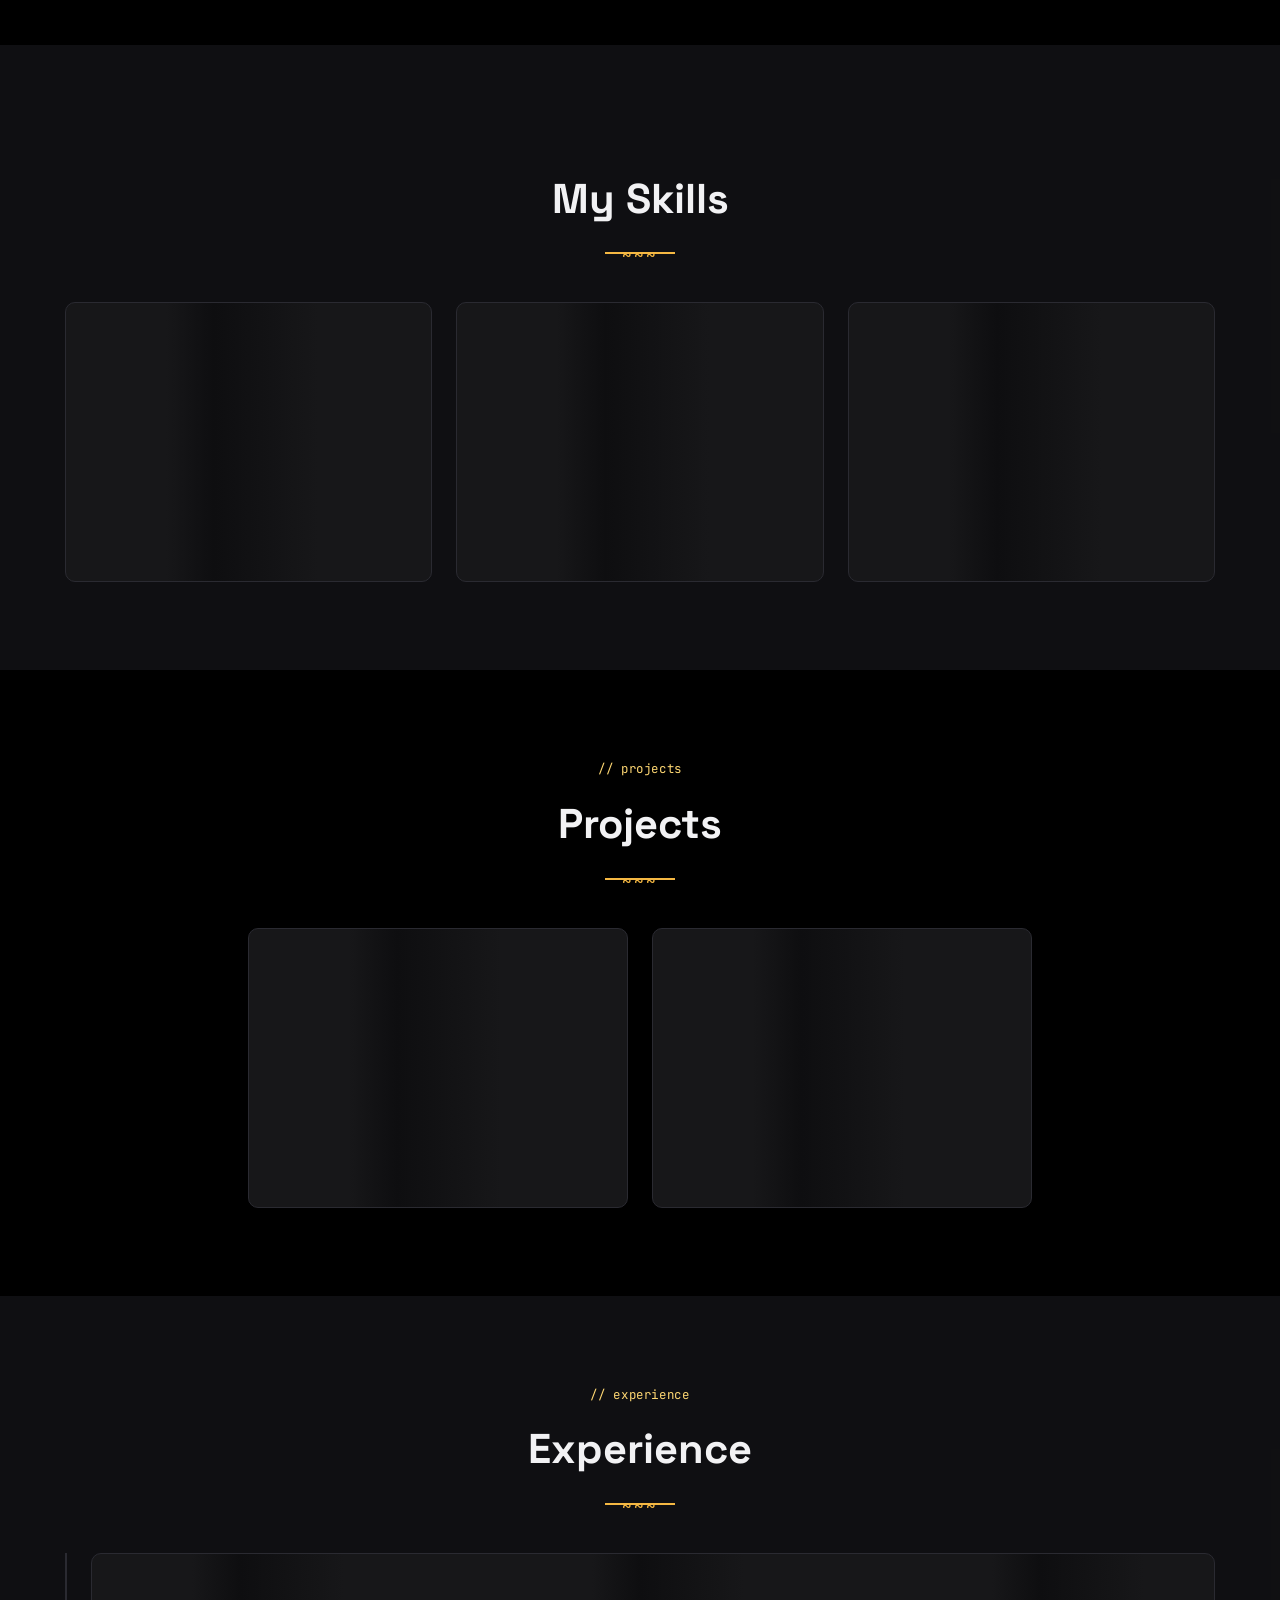
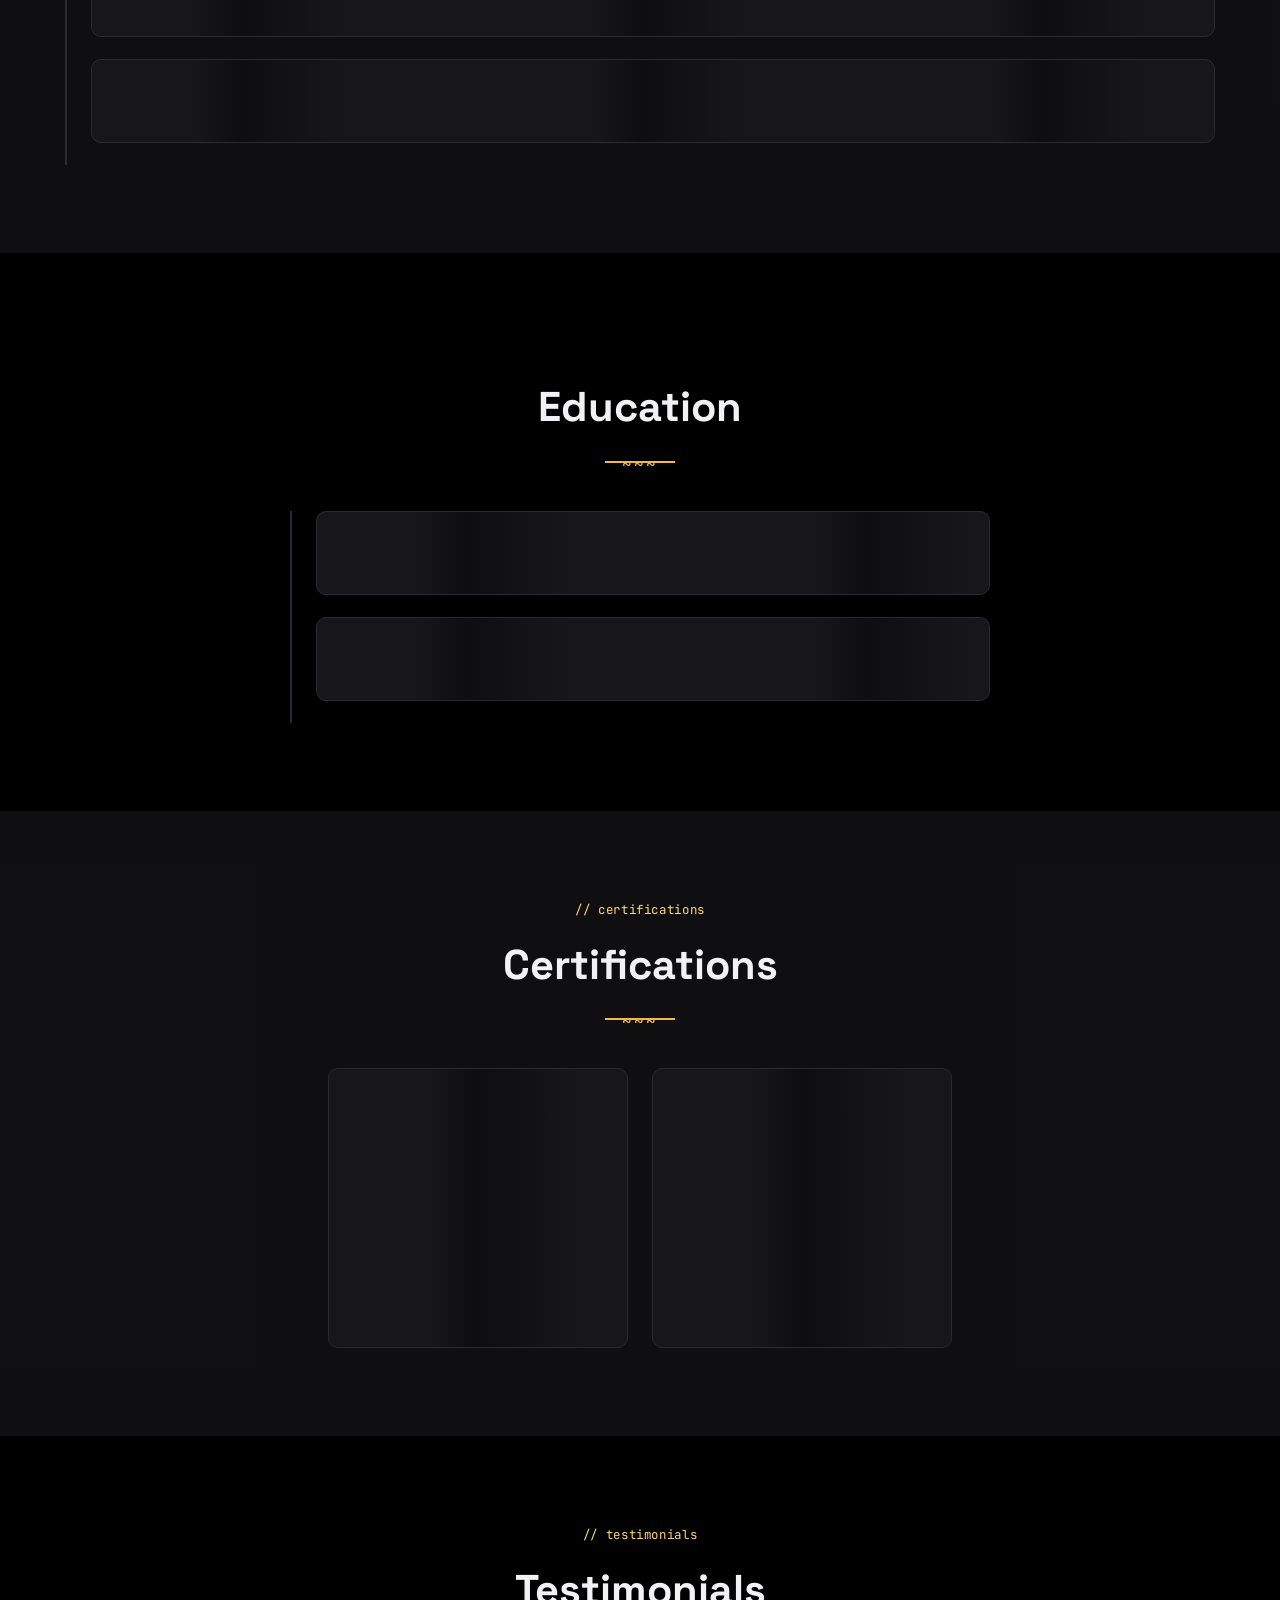
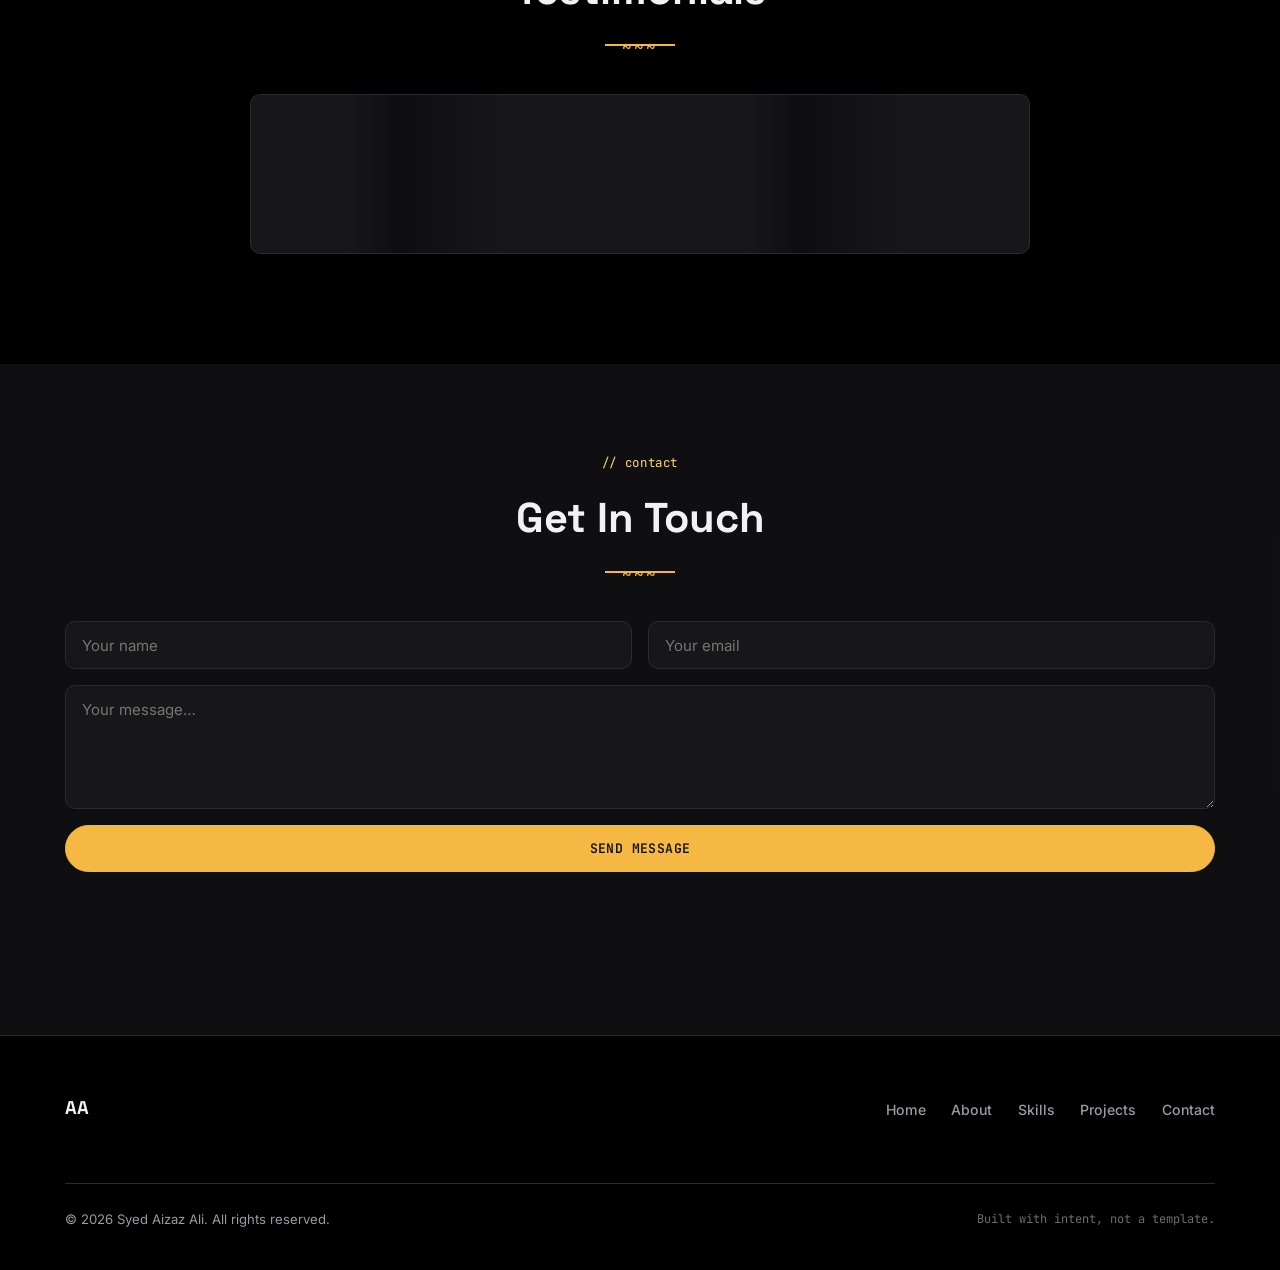
==== commit 09330403: "Update canonical URLs and Open Graph metadata" ====
--- a/index.html
+++ b/index.html
@@ -10,7 +10,7 @@
 <meta name="robots" content="index, follow" />
 
 <!-- Canonical URL — tells Google this is the single true version of the page -->
-<link rel="canonical" href="https://syedaizazali.vercel.app/" />
+<link rel="canonical" href="https://syedaizazali.netlify.app/" />
 
 <!-- Favicon — one single image, used everywhere (browser tab, bookmarks, phone home screen) -->
 <link rel="icon" href="favicon.png" />
@@ -21,14 +21,14 @@
 <meta property="og:site_name" content="Syed Aizaz Ali" />
 <meta property="og:title" content="Syed Aizaz Ali — Portfolio" />
 <meta property="og:description" content="QA Engineer with hands-on testing and automation experience, passionate about Full Stack Development and AI-driven automation." />
-<meta property="og:image" content="https://syedaizazali.vercel.app/favicon.png" />
-<meta property="og:url" content="https://syedaizazali.vercel.app/" />
+<meta property="og:image" content="https://syedaizazali.netlify.app/favicon.png" />
+<meta property="og:url" content="https://syedaizazali.netlify.app/" />
 
 <!-- Twitter card -->
 <meta name="twitter:card" content="summary" />
 <meta name="twitter:title" content="Syed Aizaz Ali — Portfolio" />
 <meta name="twitter:description" content="QA Engineer passionate about Full Stack Development and AI-driven automation." />
-<meta name="twitter:image" content="https://syedaizazali.vercel.app/favicon.png" />
+<meta name="twitter:image" content="https://syedaizazali.netlify.app/favicon.png" />
 
 <link rel="preconnect" href="https://fonts.googleapis.com">
 <link href="https://fonts.googleapis.com/css2?family=Space+Grotesk:wght@400;500;600;700&family=Inter:wght@400;500;600&family=JetBrains+Mono:wght@400;500&display=swap" rel="stylesheet">
@@ -42,7 +42,7 @@
   "name": "Syed Aizaz Ali",
   "jobTitle": "QA Engineer",
   "description": "QA Engineer with hands-on testing and automation experience, passionate about Full Stack Development and AI-driven automation.",
-  "url": "https://syedaizazali.vercel.app/"
+  "url": "https://syedaizazali.netlify.app/"
 }
 </script>
 
--- a/css/style.css
+++ b/css/style.css
@@ -279,10 +279,6 @@
 .grid-cards { display: grid; grid-template-columns: repeat(auto-fit, minmax(280px, 380px)); gap: 1.5rem; justify-content: center; }
 .grid-cards.small { grid-template-columns: repeat(auto-fit, minmax(220px, 300px)); }
 .card { background: var(--surface-2); border: 1px solid var(--border); border-radius: var(--radius); overflow: hidden; transition: transform 0.2s ease, border-color 0.2s ease; display: flex; flex-direction: column; height: 460px; }
-a.cert-card { cursor: pointer; text-decoration: none; color: inherit; }
-a.cert-card:hover, div.cert-card:hover { transform: translateY(-4px); border-color: var(--accent); }
-.card .cert-id { font-family: var(--font-mono); font-size: 0.78rem; color: var(--text-muted); margin-top: 0.3rem; }
-.card-links span { color: var(--accent); font-weight: 500; font-size: 0.9rem; }
 .card:hover { transform: translateY(-4px); border-color: var(--accent); }
 .card img { width: 100%; height: 190px; object-fit: cover; background: var(--surface); flex-shrink: 0; }
 .card-body { padding: 1.4rem; display: flex; flex-direction: column; flex: 1; min-height: 0; }
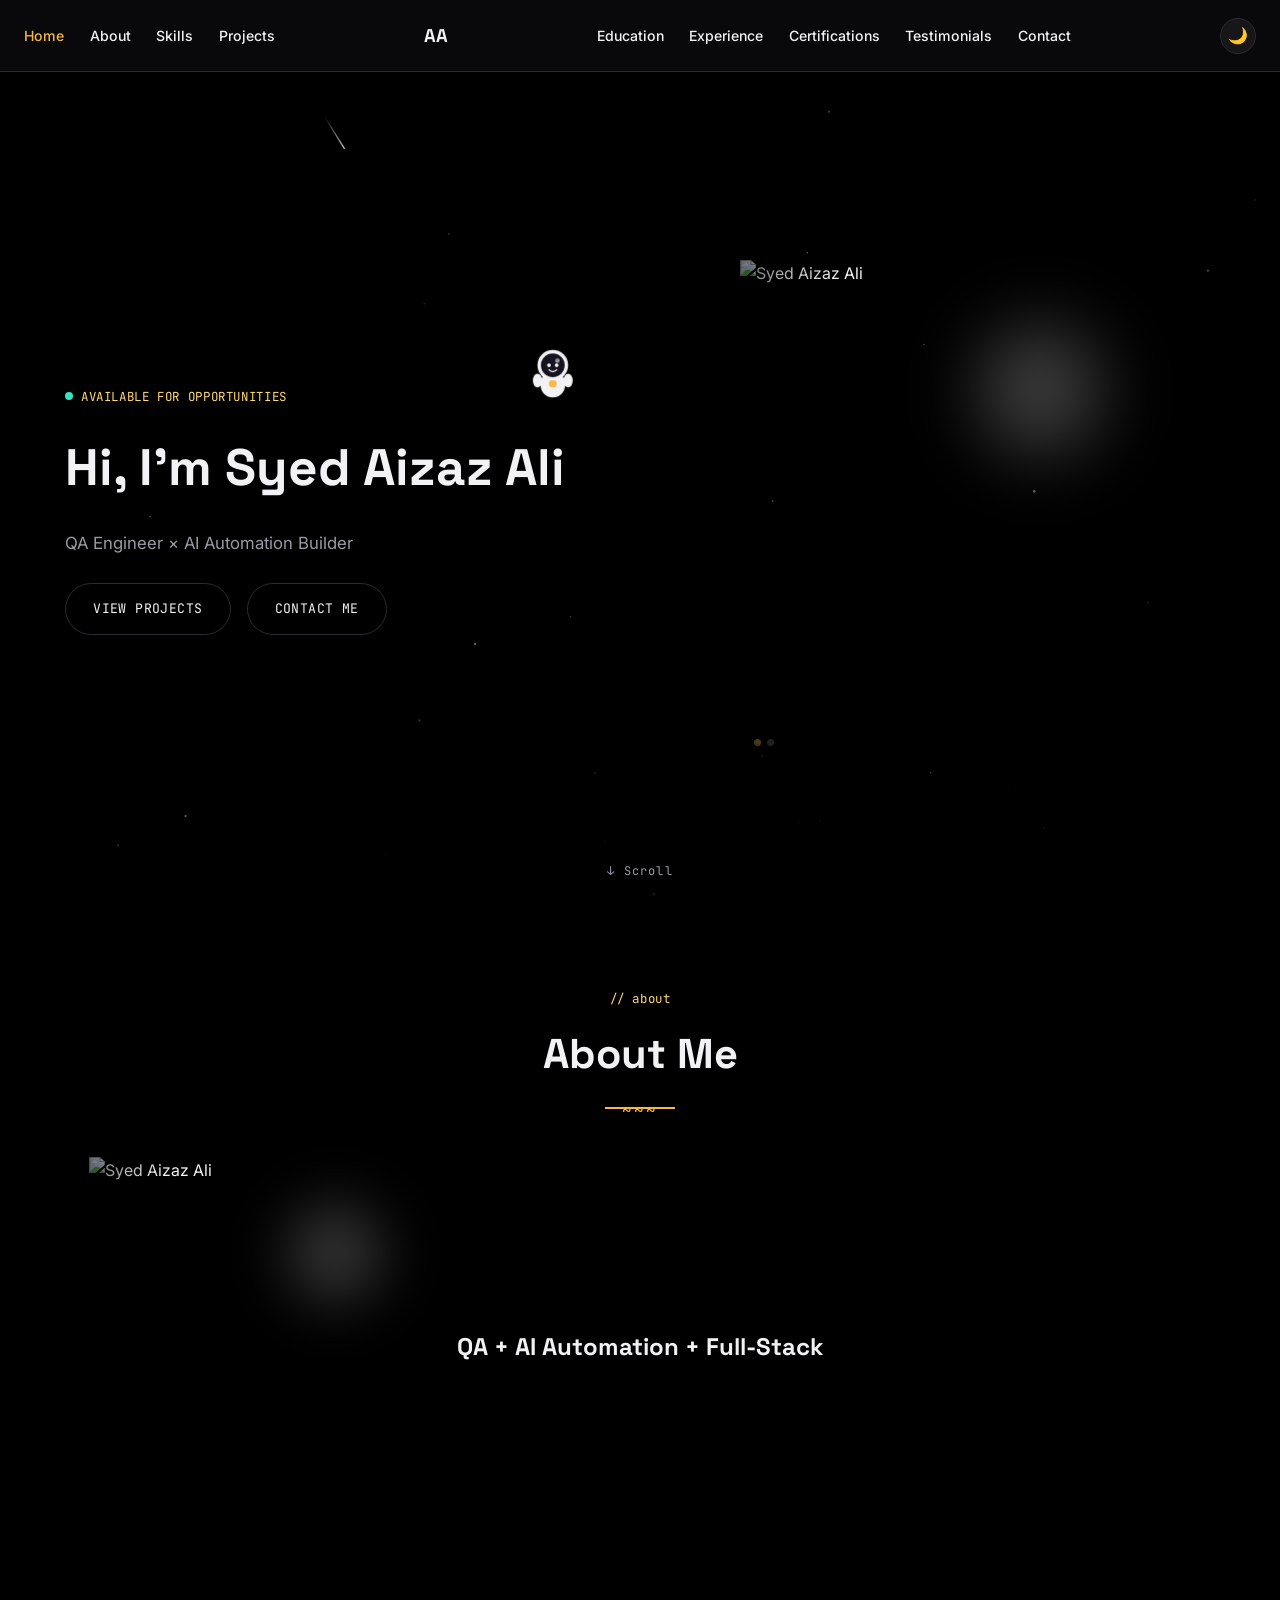
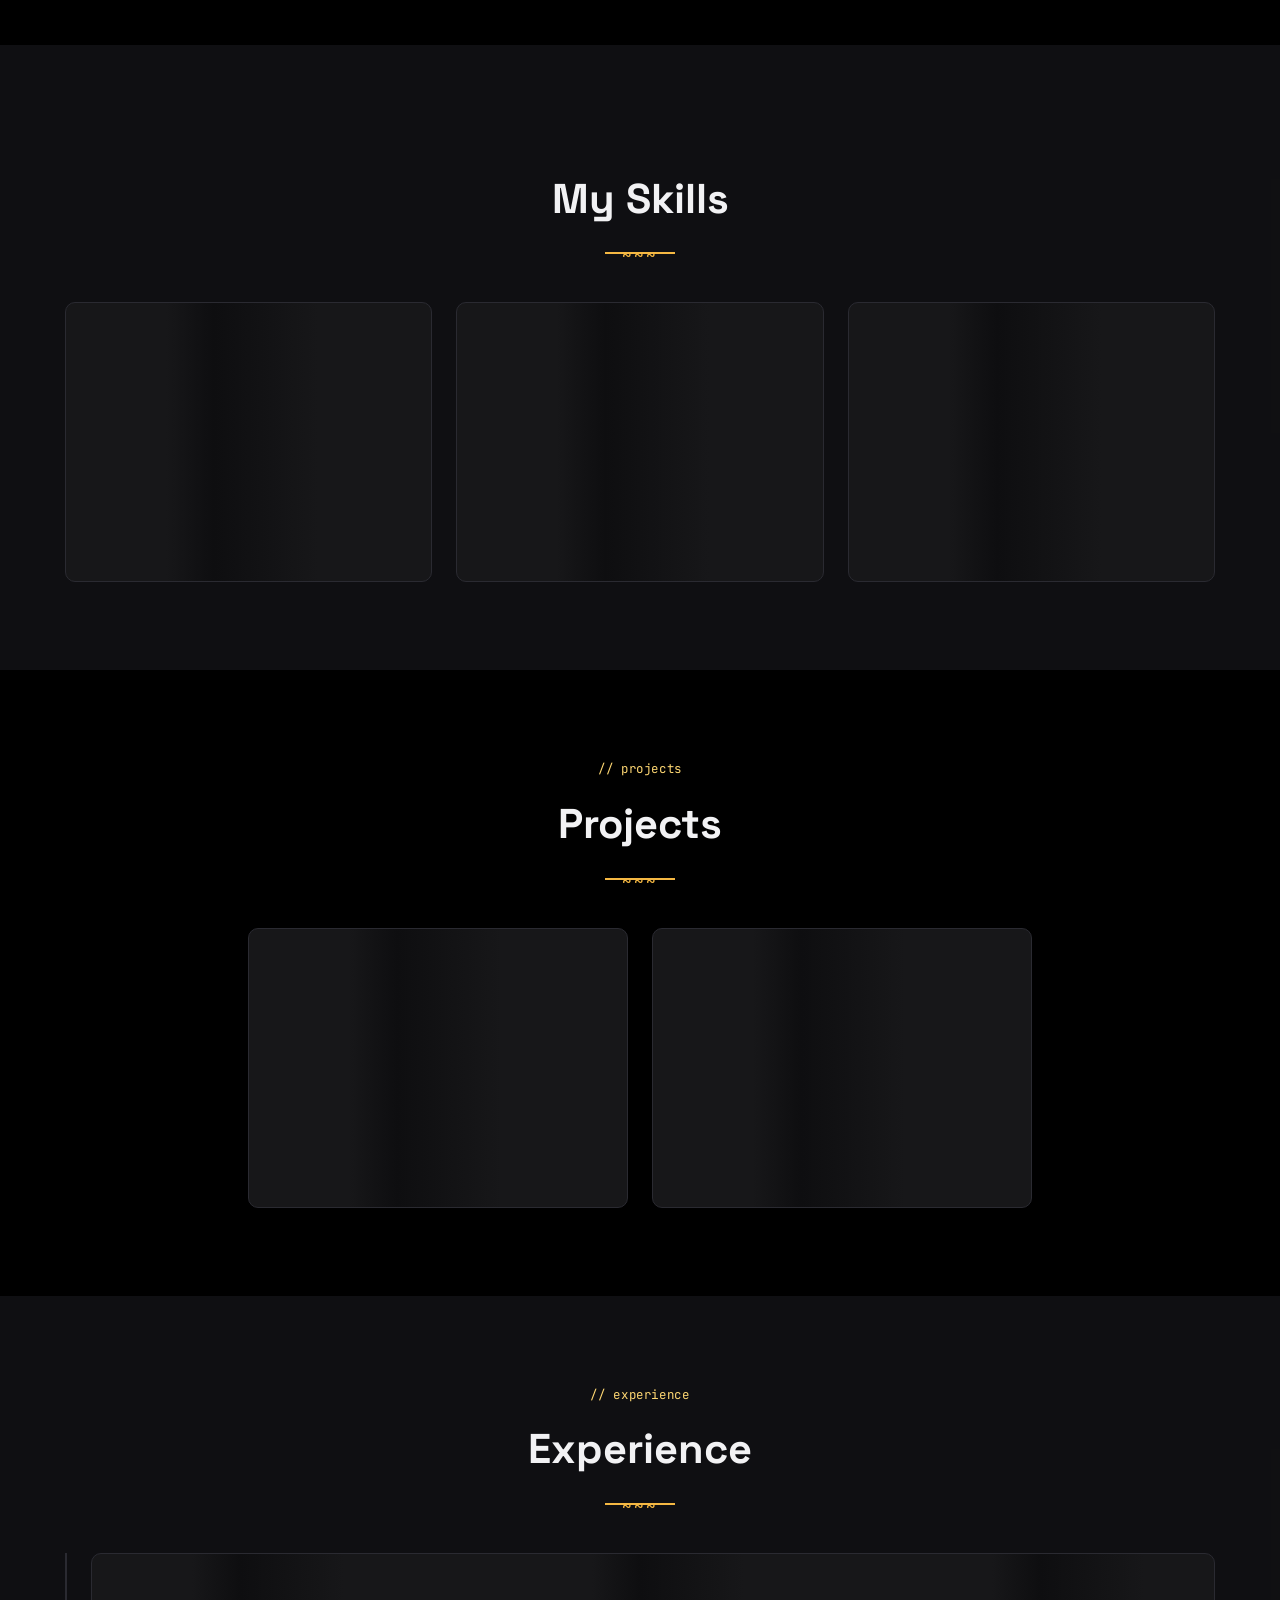
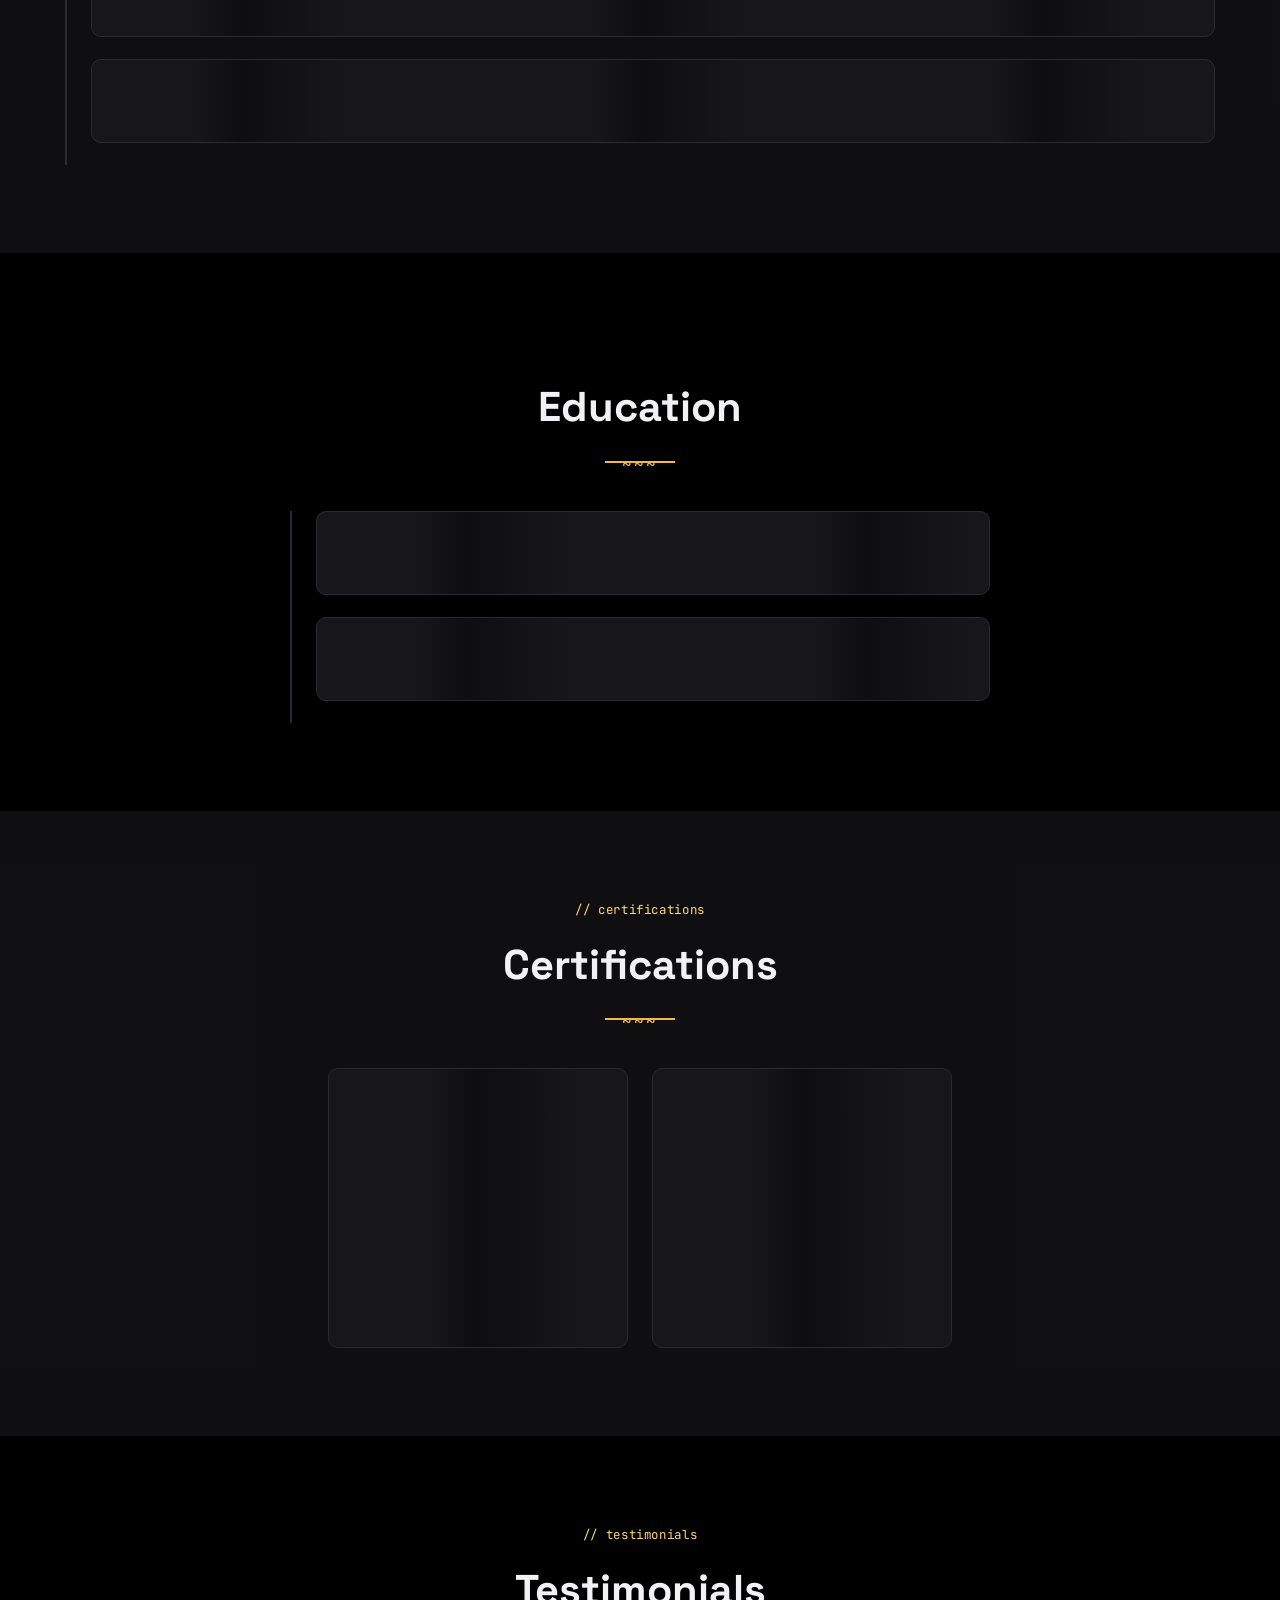
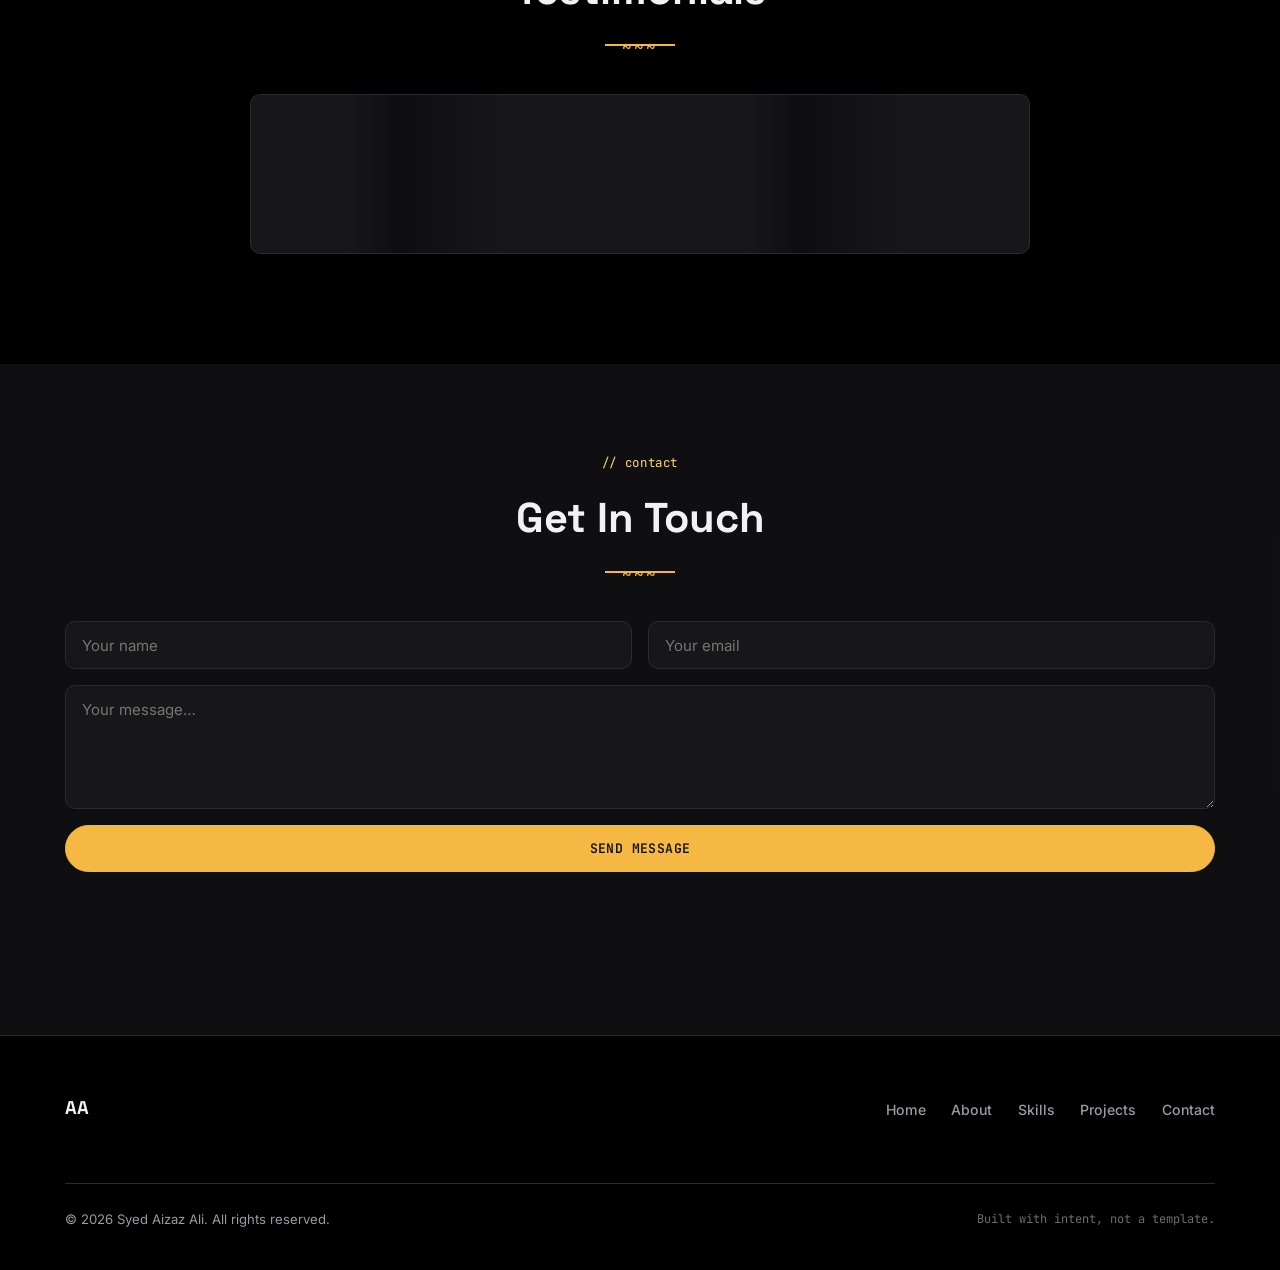
==== commit 3860a0b2: "Add dynamic favicon update from Supabase Fetch favicon URL from Supabase and update favicon dynamica" ====
--- a/index.html
+++ b/index.html
@@ -273,6 +273,27 @@
 
 <script src="https://cdn.jsdelivr.net/npm/@supabase/supabase-js@2"></script>
 <script src="js/supabaseClient.js"></script>
+<script>
+  supabaseClient.from("settings").select("value").eq("key", "favicon_url").maybeSingle()
+    .then(({ data, error }) => {
+      if (error) { console.warn("favicon_url fetch failed:", error); return; }
+      if (data?.value) {
+        // Cache-bust so the browser treats this as a new resource every time it changes
+        const bustedUrl = data.value + (data.value.includes("?") ? "&" : "?") + "v=" + Date.now();
+        // Just changing .href on existing <link> tags often does NOT repaint the tab icon
+        // in Chrome/Edge (favicons are cached aggressively per-origin). Removing and
+        // re-inserting fresh <link> elements is the reliable cross-browser fix.
+        document.querySelectorAll('link[rel~="icon"], link[rel="apple-touch-icon"]').forEach(l => l.remove());
+        ["icon", "apple-touch-icon"].forEach((rel) => {
+          const link = document.createElement("link");
+          link.rel = rel;
+          link.href = bustedUrl;
+          document.head.appendChild(link);
+        });
+      }
+    })
+    .catch((err) => { console.warn("favicon_url fetch error:", err); /* ignore — static favicon files still apply */ });
+</script>
 <script src="js/app.js"></script>
 </body>
 </html>
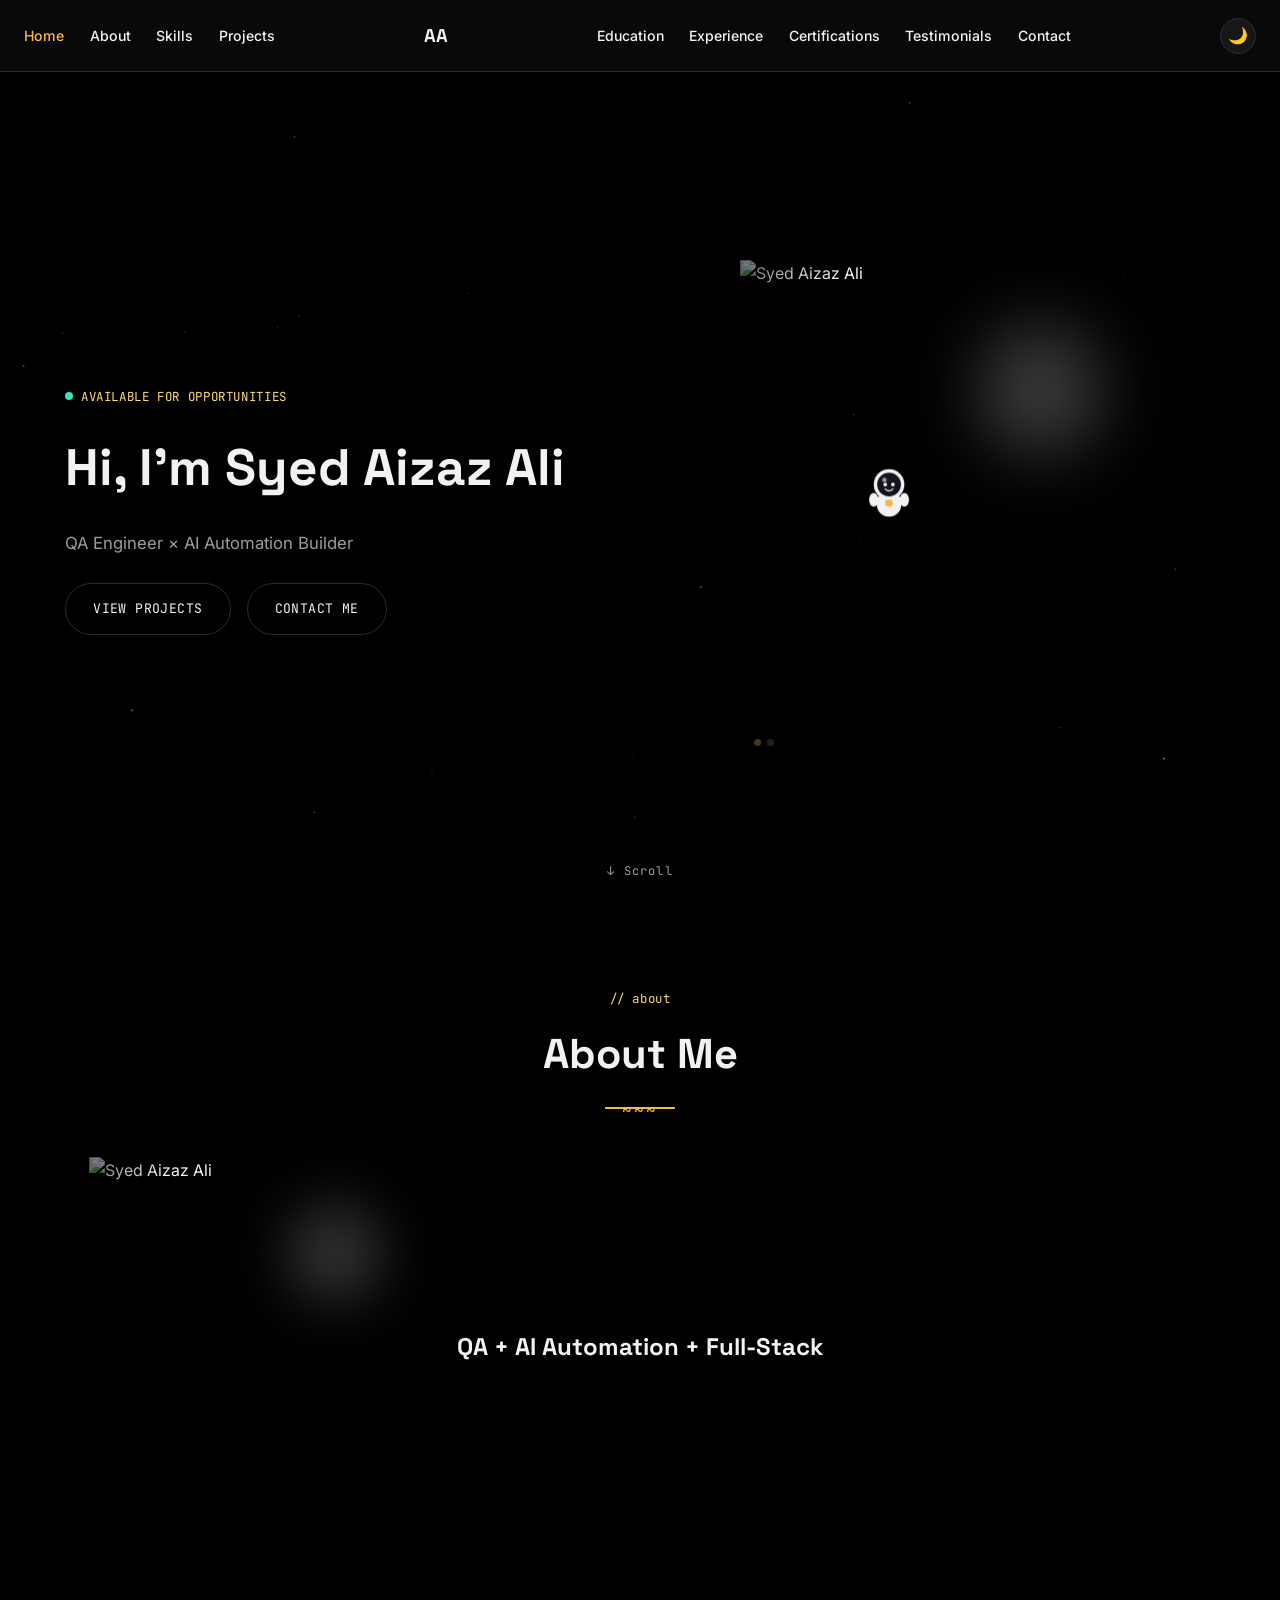
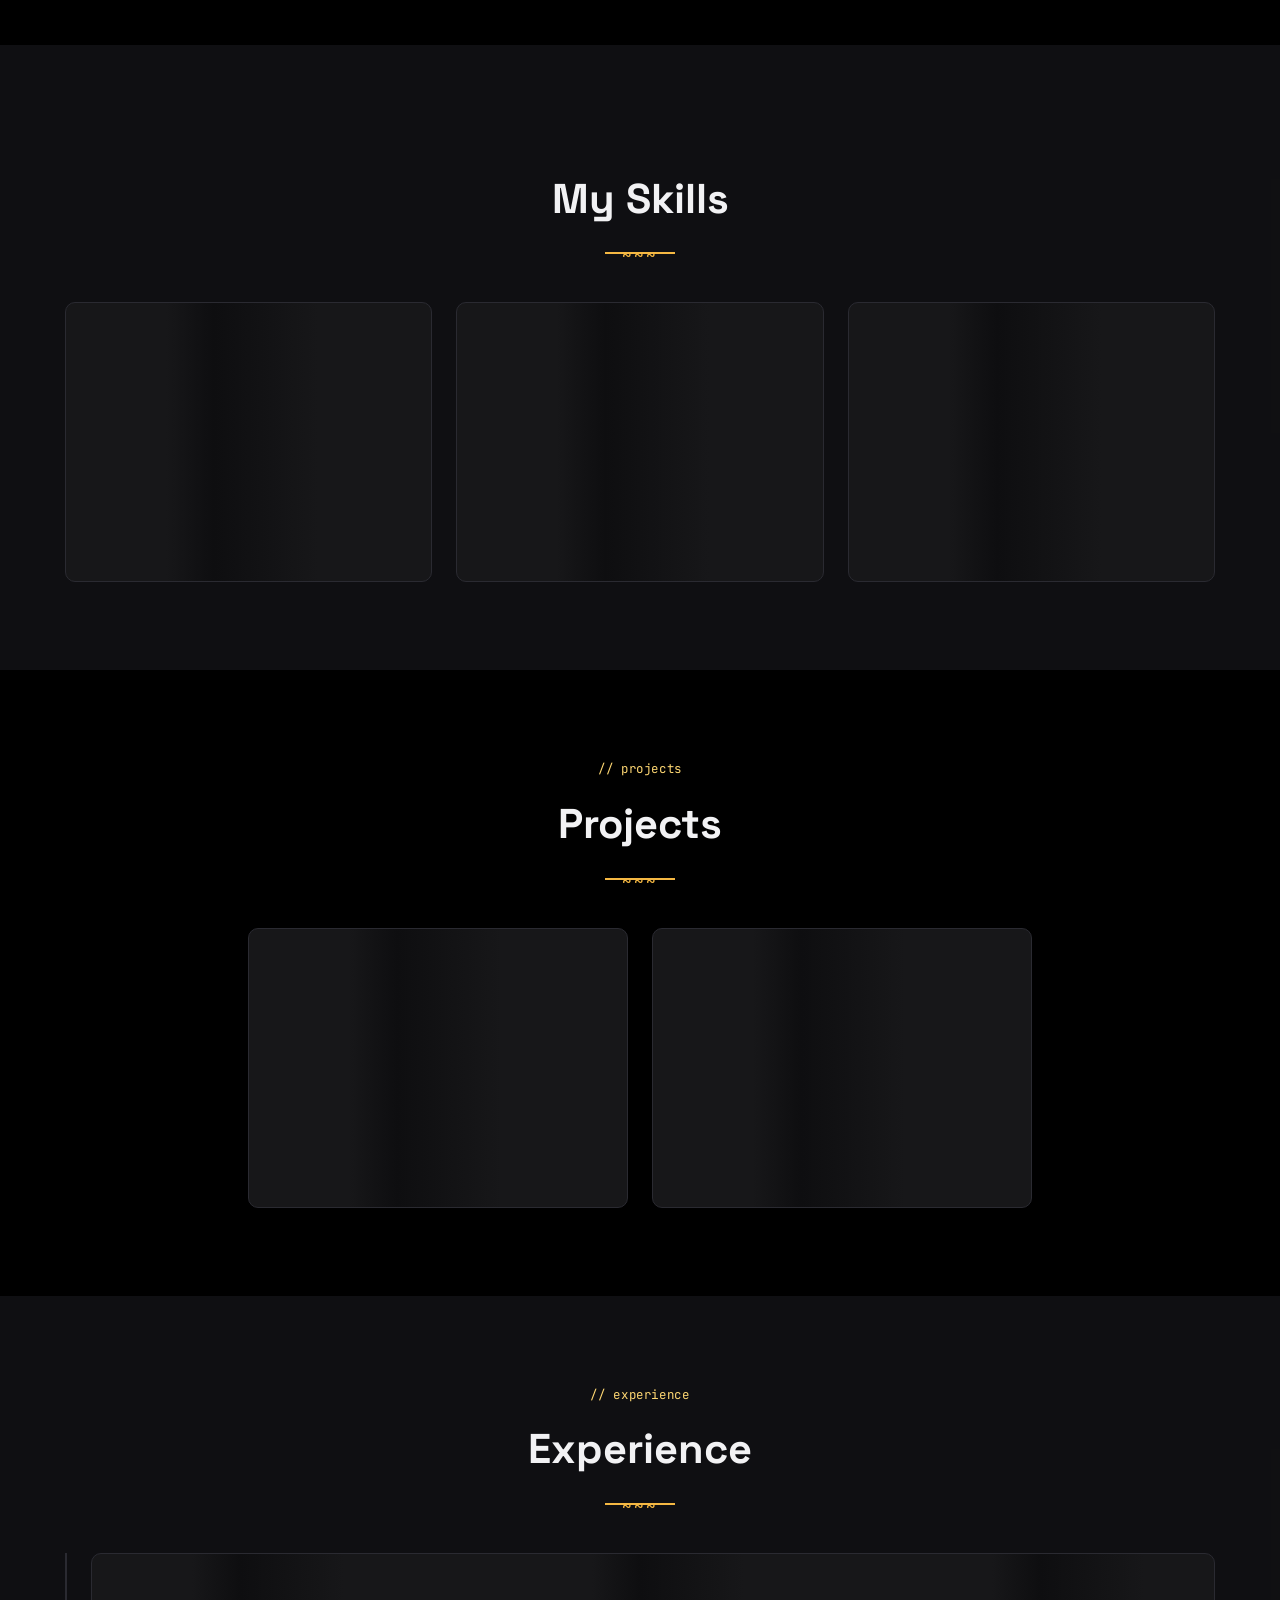
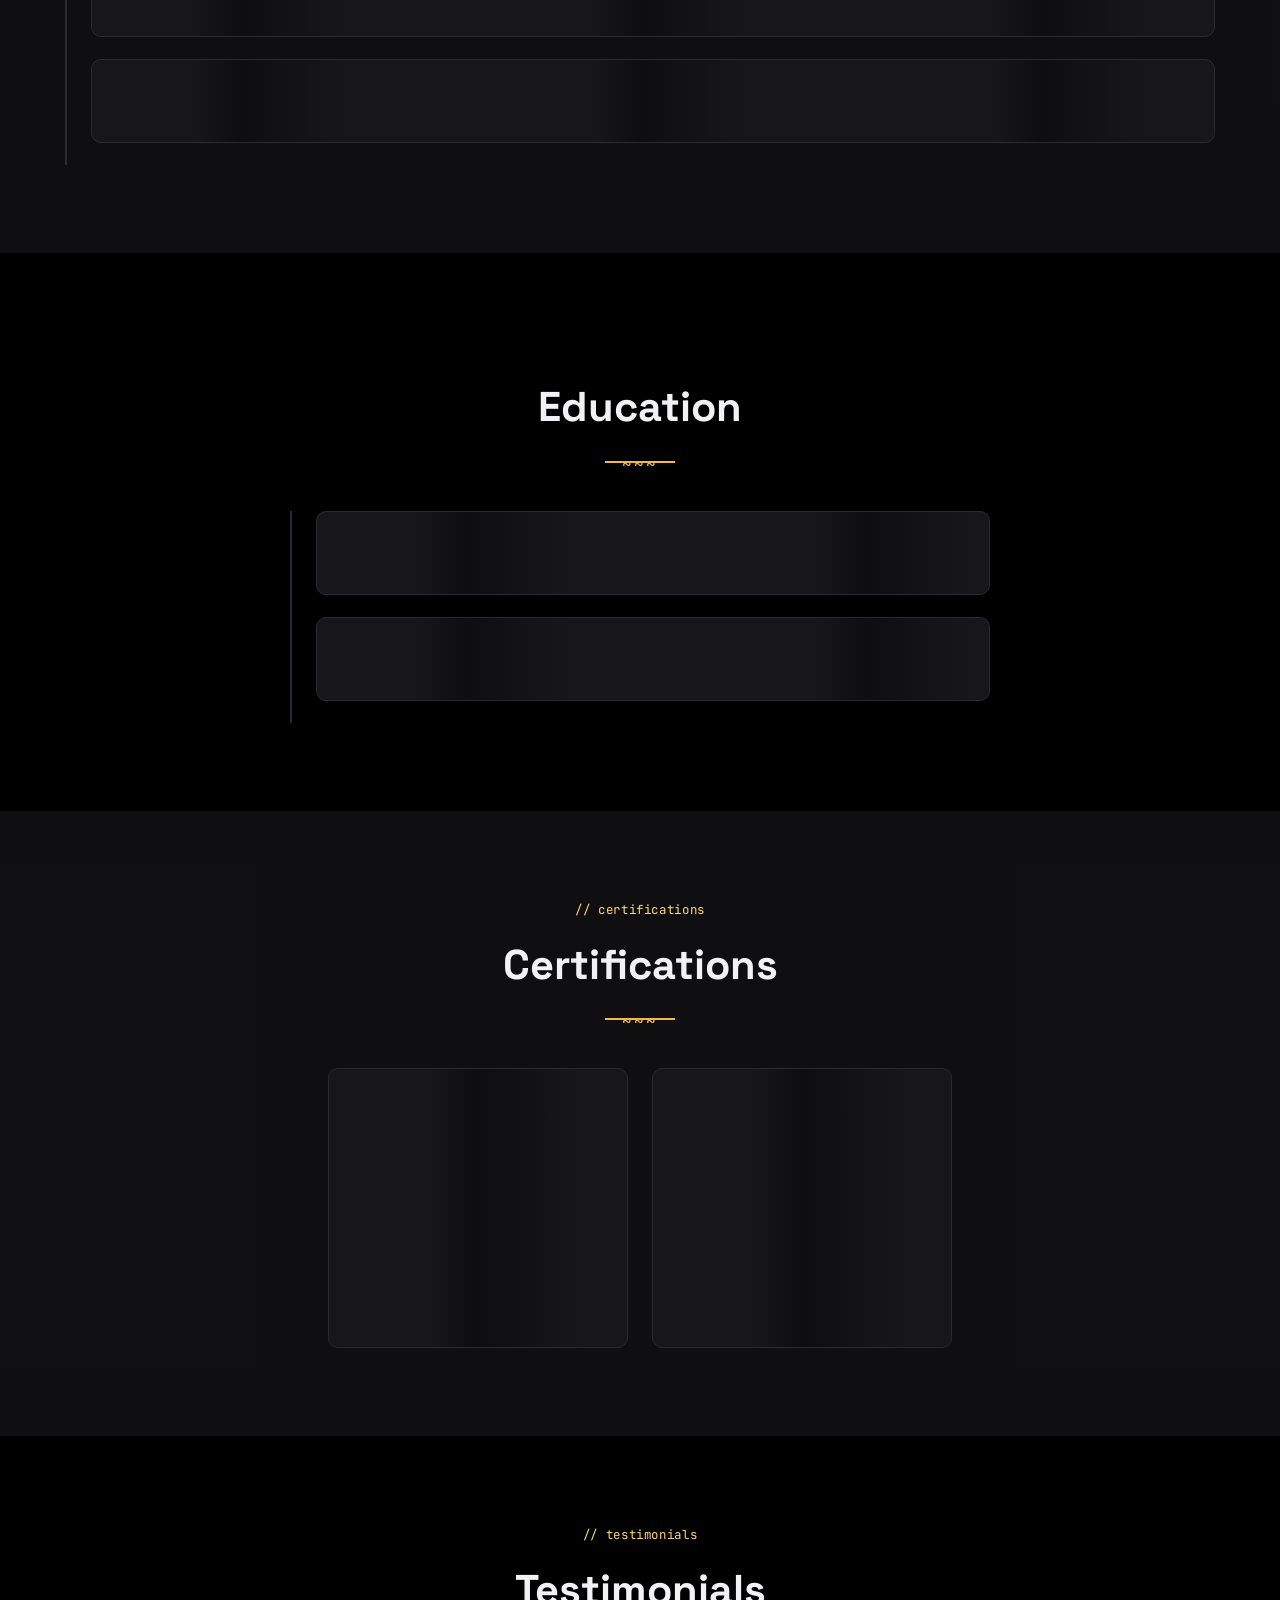
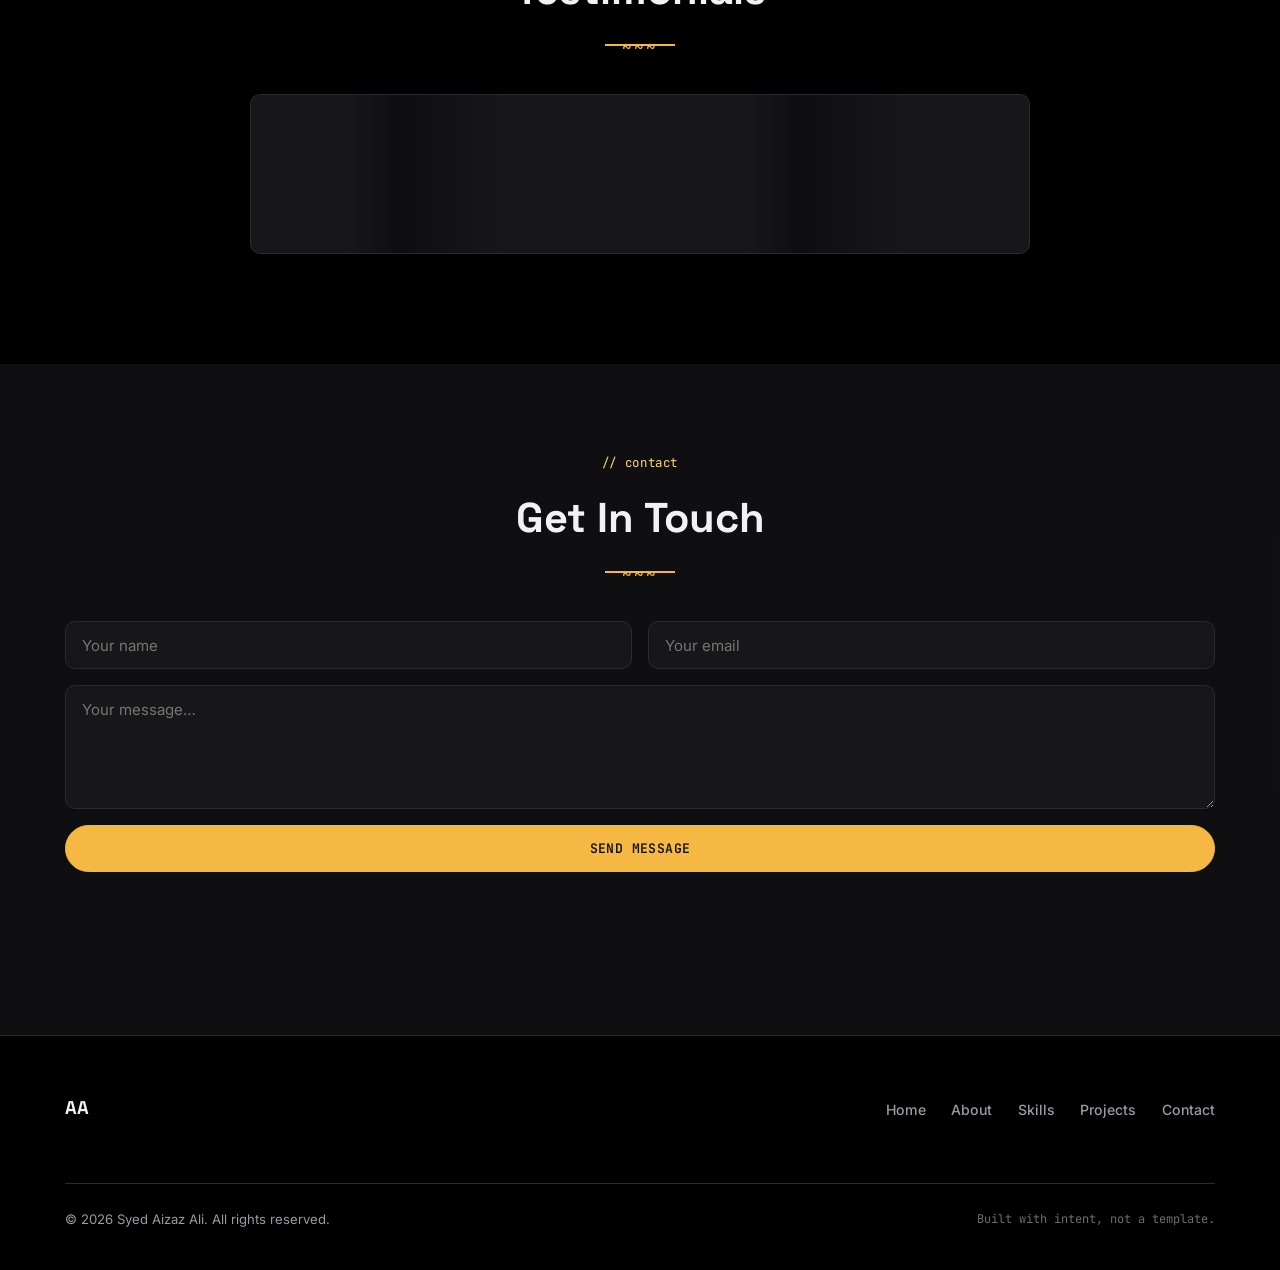
==== commit 9a507e41: "Update portfolio" ====
--- a/index.html
+++ b/index.html
@@ -12,9 +12,13 @@
 <!-- Canonical URL — tells Google this is the single true version of the page -->
 <link rel="canonical" href="https://syedaizazali.netlify.app/" />
 
-<!-- Favicon — one single image, used everywhere (browser tab, bookmarks, phone home screen) -->
-<link rel="icon" href="favicon.png" />
-<link rel="apple-touch-icon" href="favicon.png" />
+<!-- Favicon — served via /api/favicon, a serverless function that always
+     returns the CURRENT icon (from Supabase) at this one fixed URL. This
+     stays stable for Google's crawler even though the underlying image
+     can change anytime from the admin panel. Falls back to favicon.png
+     automatically if nothing is set. -->
+<link rel="icon" href="/api/favicon" />
+<link rel="apple-touch-icon" href="/api/favicon" />
 
 <!-- Open Graph / social share preview -->
 <meta property="og:type" content="website" />
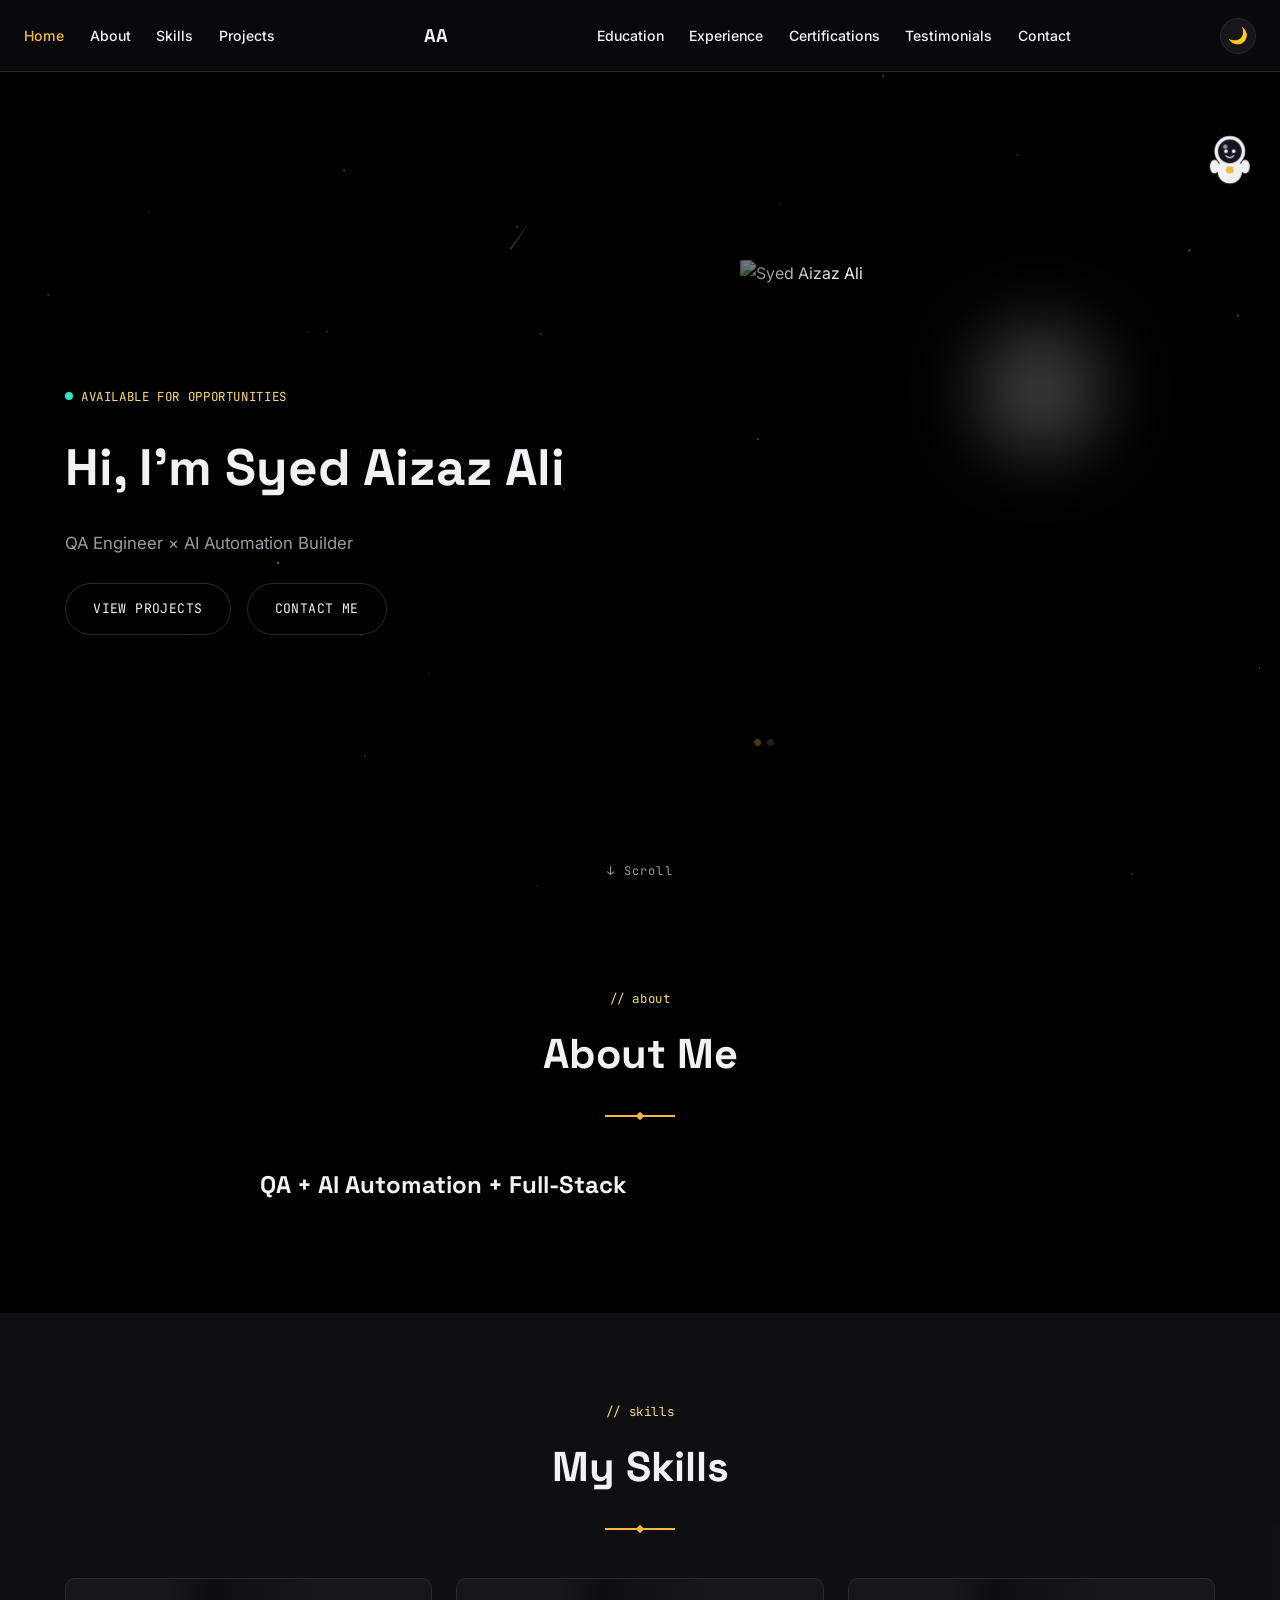
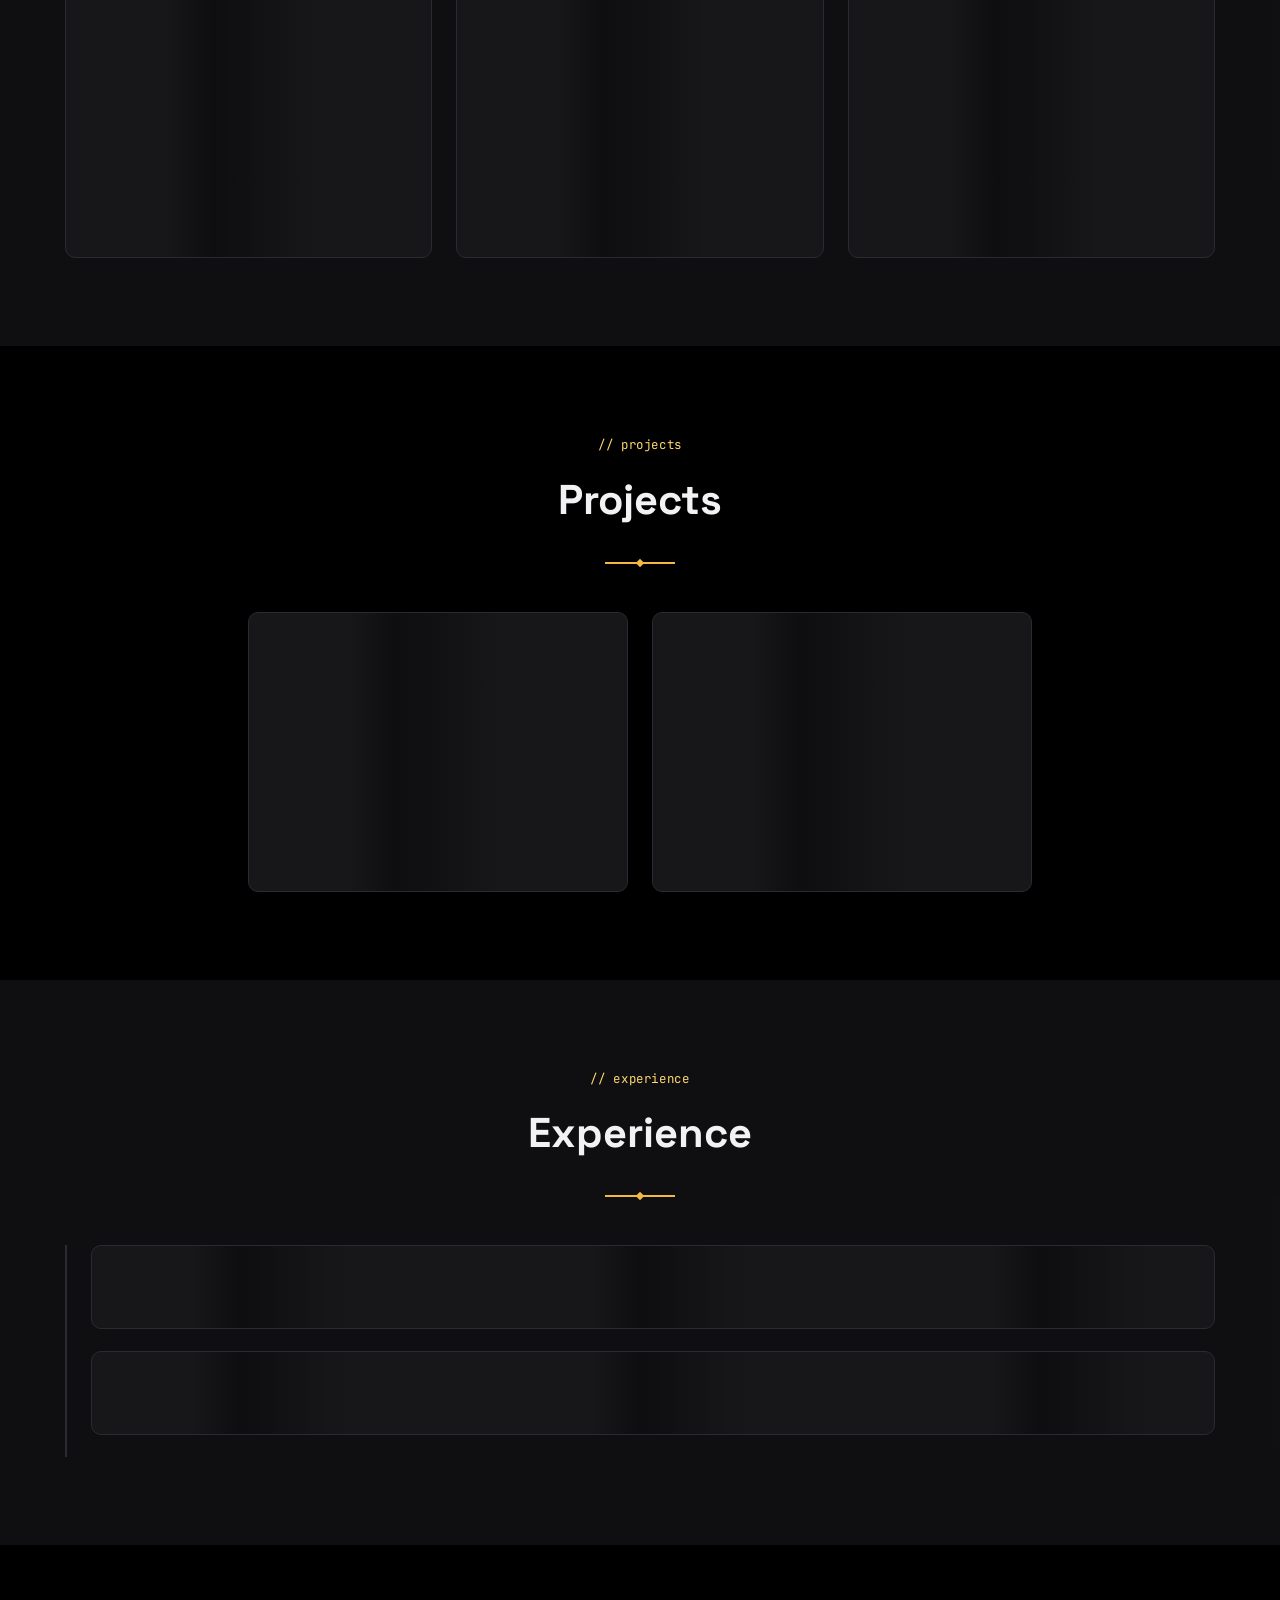
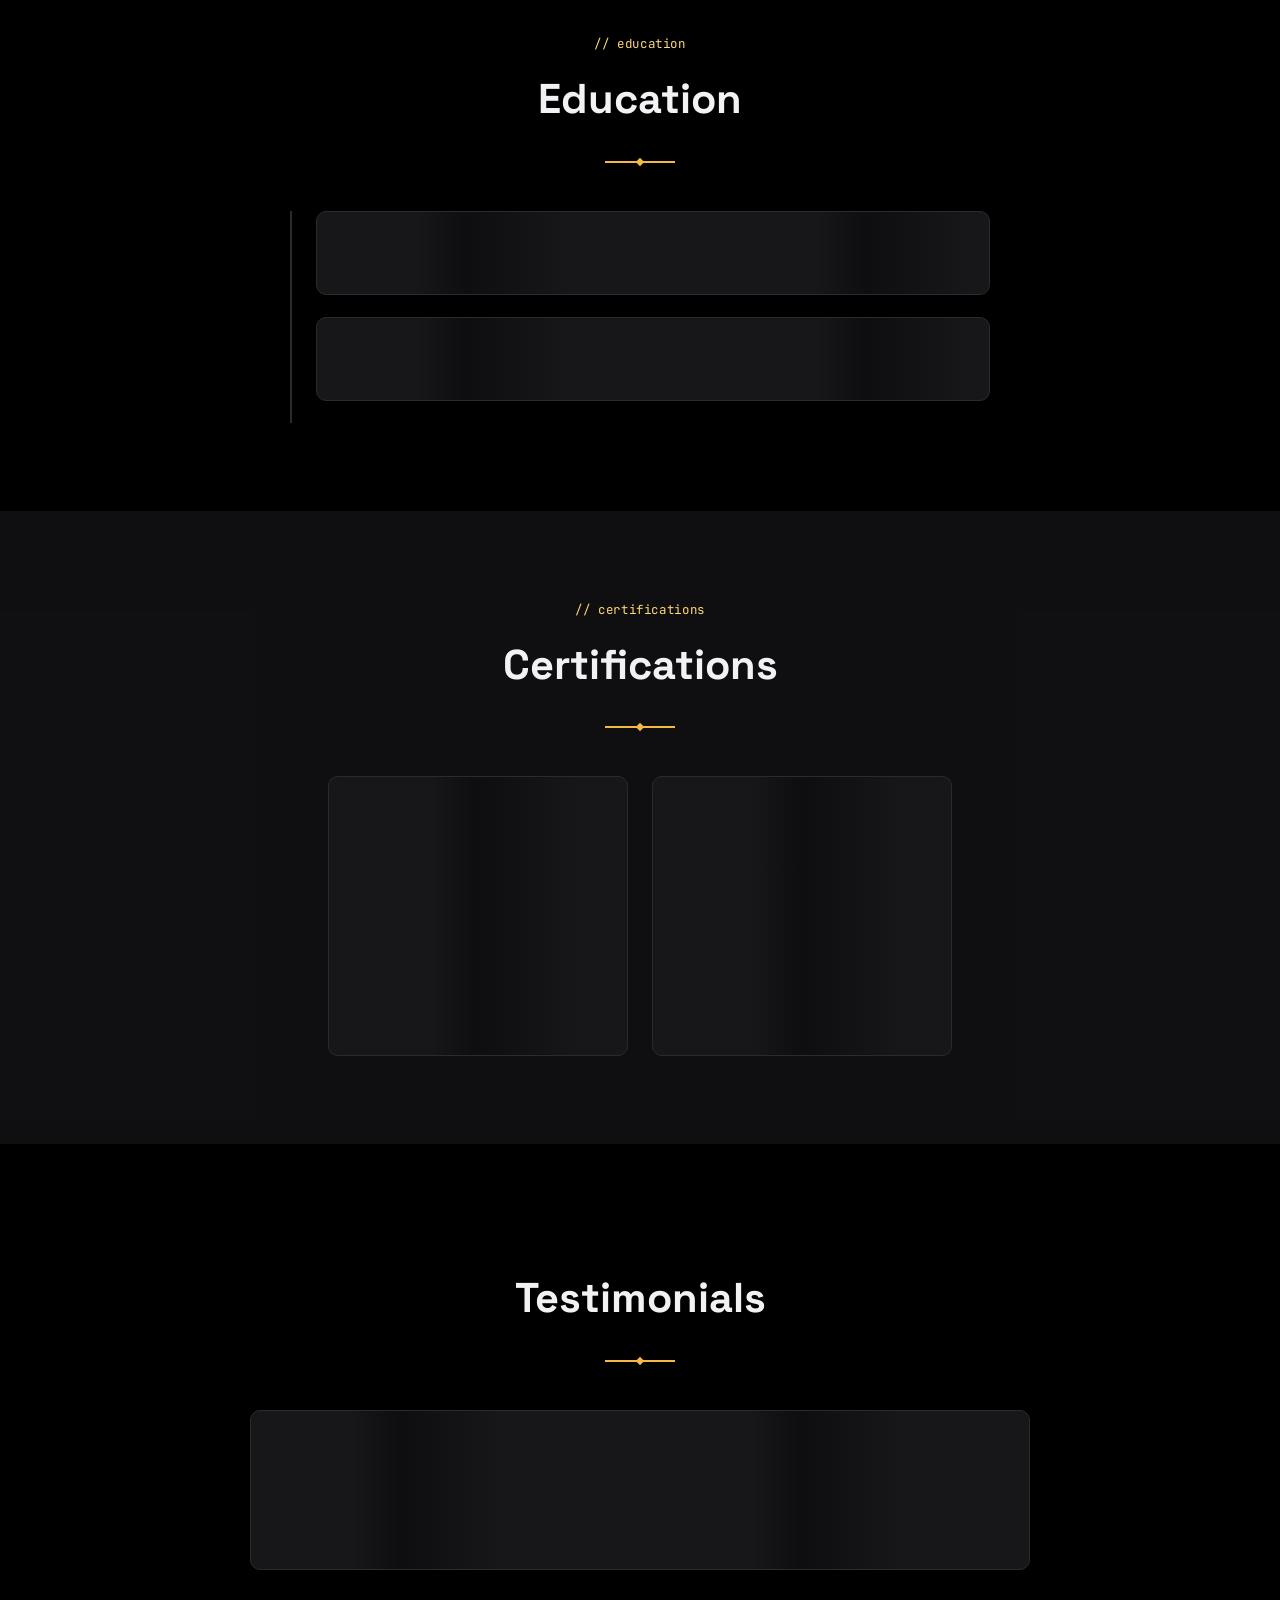
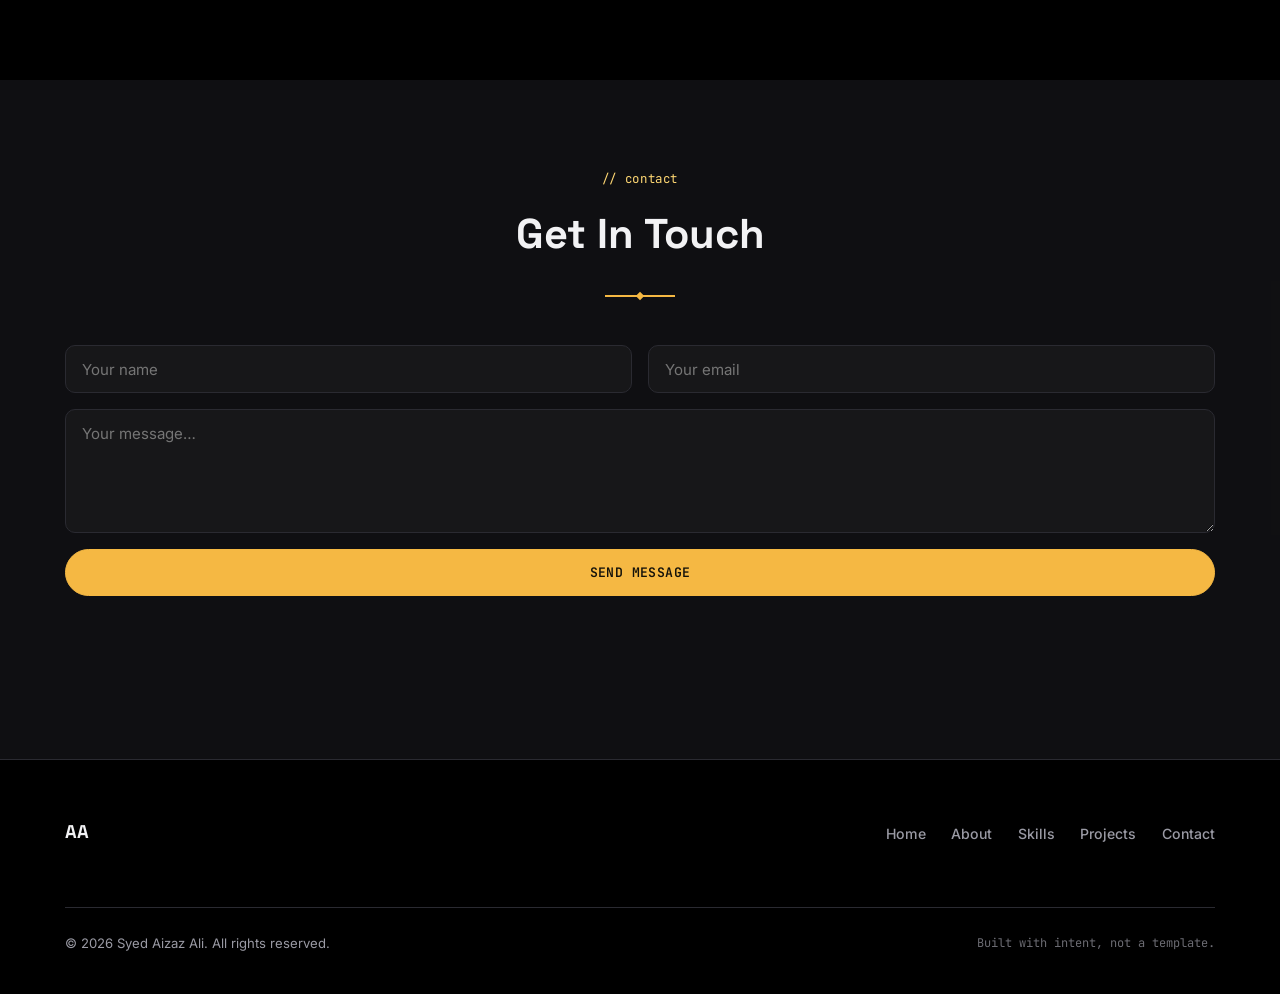
==== commit b243bbad: "Update portfolio design and branding" ====
--- a/index.html
+++ b/index.html
@@ -145,12 +145,7 @@
   <p class="mono-tag section-eyebrow reveal">// about</p>
   <h2 class="section-title center reveal">About Me</h2>
   <div class="divider reveal"></div>
-  <div class="about-grid">
-    <div class="about-photo-wrap">
-      <div class="about-photo-frame">
-        <img id="aboutPhoto" src="" alt="Syed Aizaz Ali" class="about-photo" loading="lazy" />
-      </div>
-    </div>
+  <div class="about-grid about-grid--text-only">
     <div class="about-text">
       <h3 id="aboutHeading">QA + AI Automation + Full-Stack</h3>
       <div id="aboutParagraphs"></div>
@@ -277,27 +272,6 @@
 
 <script src="https://cdn.jsdelivr.net/npm/@supabase/supabase-js@2"></script>
 <script src="js/supabaseClient.js"></script>
-<script>
-  supabaseClient.from("settings").select("value").eq("key", "favicon_url").maybeSingle()
-    .then(({ data, error }) => {
-      if (error) { console.warn("favicon_url fetch failed:", error); return; }
-      if (data?.value) {
-        // Cache-bust so the browser treats this as a new resource every time it changes
-        const bustedUrl = data.value + (data.value.includes("?") ? "&" : "?") + "v=" + Date.now();
-        // Just changing .href on existing <link> tags often does NOT repaint the tab icon
-        // in Chrome/Edge (favicons are cached aggressively per-origin). Removing and
-        // re-inserting fresh <link> elements is the reliable cross-browser fix.
-        document.querySelectorAll('link[rel~="icon"], link[rel="apple-touch-icon"]').forEach(l => l.remove());
-        ["icon", "apple-touch-icon"].forEach((rel) => {
-          const link = document.createElement("link");
-          link.rel = rel;
-          link.href = bustedUrl;
-          document.head.appendChild(link);
-        });
-      }
-    })
-    .catch((err) => { console.warn("favicon_url fetch error:", err); /* ignore — static favicon files still apply */ });
-</script>
 <script src="js/app.js"></script>
 </body>
-</html>
+</html>
--- a/css/style.css
+++ b/css/style.css
@@ -218,8 +218,17 @@
 .section.alt > * { max-width: var(--max-width); margin-left: auto; margin-right: auto; }
 .section-eyebrow { text-align: center; display: block; margin-bottom: 0.6rem; }
 .section-title.center { font-family: var(--font-display); font-weight: 700; font-size: clamp(1.9rem, 4.5vw, 2.6rem); text-align: center; }
-.divider { width: 70px; height: 2px; background: var(--accent); margin: 1.1rem auto 3rem; opacity: 0.8; position: relative; }
-.divider::before { content: '~~~'; position: absolute; top: -10px; left: 50%; transform: translateX(-50%); color: var(--accent); font-family: var(--font-mono); letter-spacing: 2px; background: transparent; }
+.divider { width: 70px; height: 2px; background: var(--accent); margin: 1.6rem auto 3rem; opacity: 0.8; position: relative; }
+.divider::before {
+  content: '';
+  position: absolute;
+  top: 50%;
+  left: 50%;
+  width: 6px;
+  height: 6px;
+  transform: translate(-50%, -50%) rotate(45deg);
+  background: var(--accent);
+}
 .loading-text { color: var(--text-muted); font-family: var(--font-mono); font-size: 0.9rem; text-align: center; }
 
 /* LOADING SHIMMER SKELETON */
@@ -236,6 +245,7 @@
 
 /* ABOUT */
 .about-grid { display: grid; grid-template-columns: 320px 1fr; gap: 3rem; align-items: center; }
+.about-grid--text-only { grid-template-columns: 1fr; max-width: 760px; margin: 0 auto; text-align: left; }
 .about-photo-wrap { position: relative; }
 .about-photo-wrap::before {
   content: '';
@@ -279,6 +289,12 @@
 .grid-cards { display: grid; grid-template-columns: repeat(auto-fit, minmax(280px, 380px)); gap: 1.5rem; justify-content: center; }
 .grid-cards.small { grid-template-columns: repeat(auto-fit, minmax(220px, 300px)); }
 .card { background: var(--surface-2); border: 1px solid var(--border); border-radius: var(--radius); overflow: hidden; transition: transform 0.2s ease, border-color 0.2s ease; display: flex; flex-direction: column; height: 460px; }
+.grid-cards.small .card, a.cert-card, div.cert-card { height: auto; }
+.grid-cards.small .card-body, .cert-card .card-body { flex: none; }
+a.cert-card { cursor: pointer; text-decoration: none; color: inherit; }
+a.cert-card:hover, div.cert-card:hover { transform: translateY(-4px); border-color: var(--accent); }
+.card .cert-id { font-family: var(--font-mono); font-size: 0.78rem; color: var(--text-muted); margin-top: 0.3rem; }
+.card-links span { color: var(--accent); font-weight: 500; font-size: 0.9rem; }
 .card:hover { transform: translateY(-4px); border-color: var(--accent); }
 .card img { width: 100%; height: 190px; object-fit: cover; background: var(--surface); flex-shrink: 0; }
 .card-body { padding: 1.4rem; display: flex; flex-direction: column; flex: 1; min-height: 0; }
@@ -425,4 +441,4 @@
   .social-row { justify-content: center; }
 }
 
-a:focus-visible, button:focus-visible { outline: 2px solid var(--accent); outline-offset: 2px; }
+a:focus-visible, button:focus-visible { outline: 2px solid var(--accent); outline-offset: 2px; }
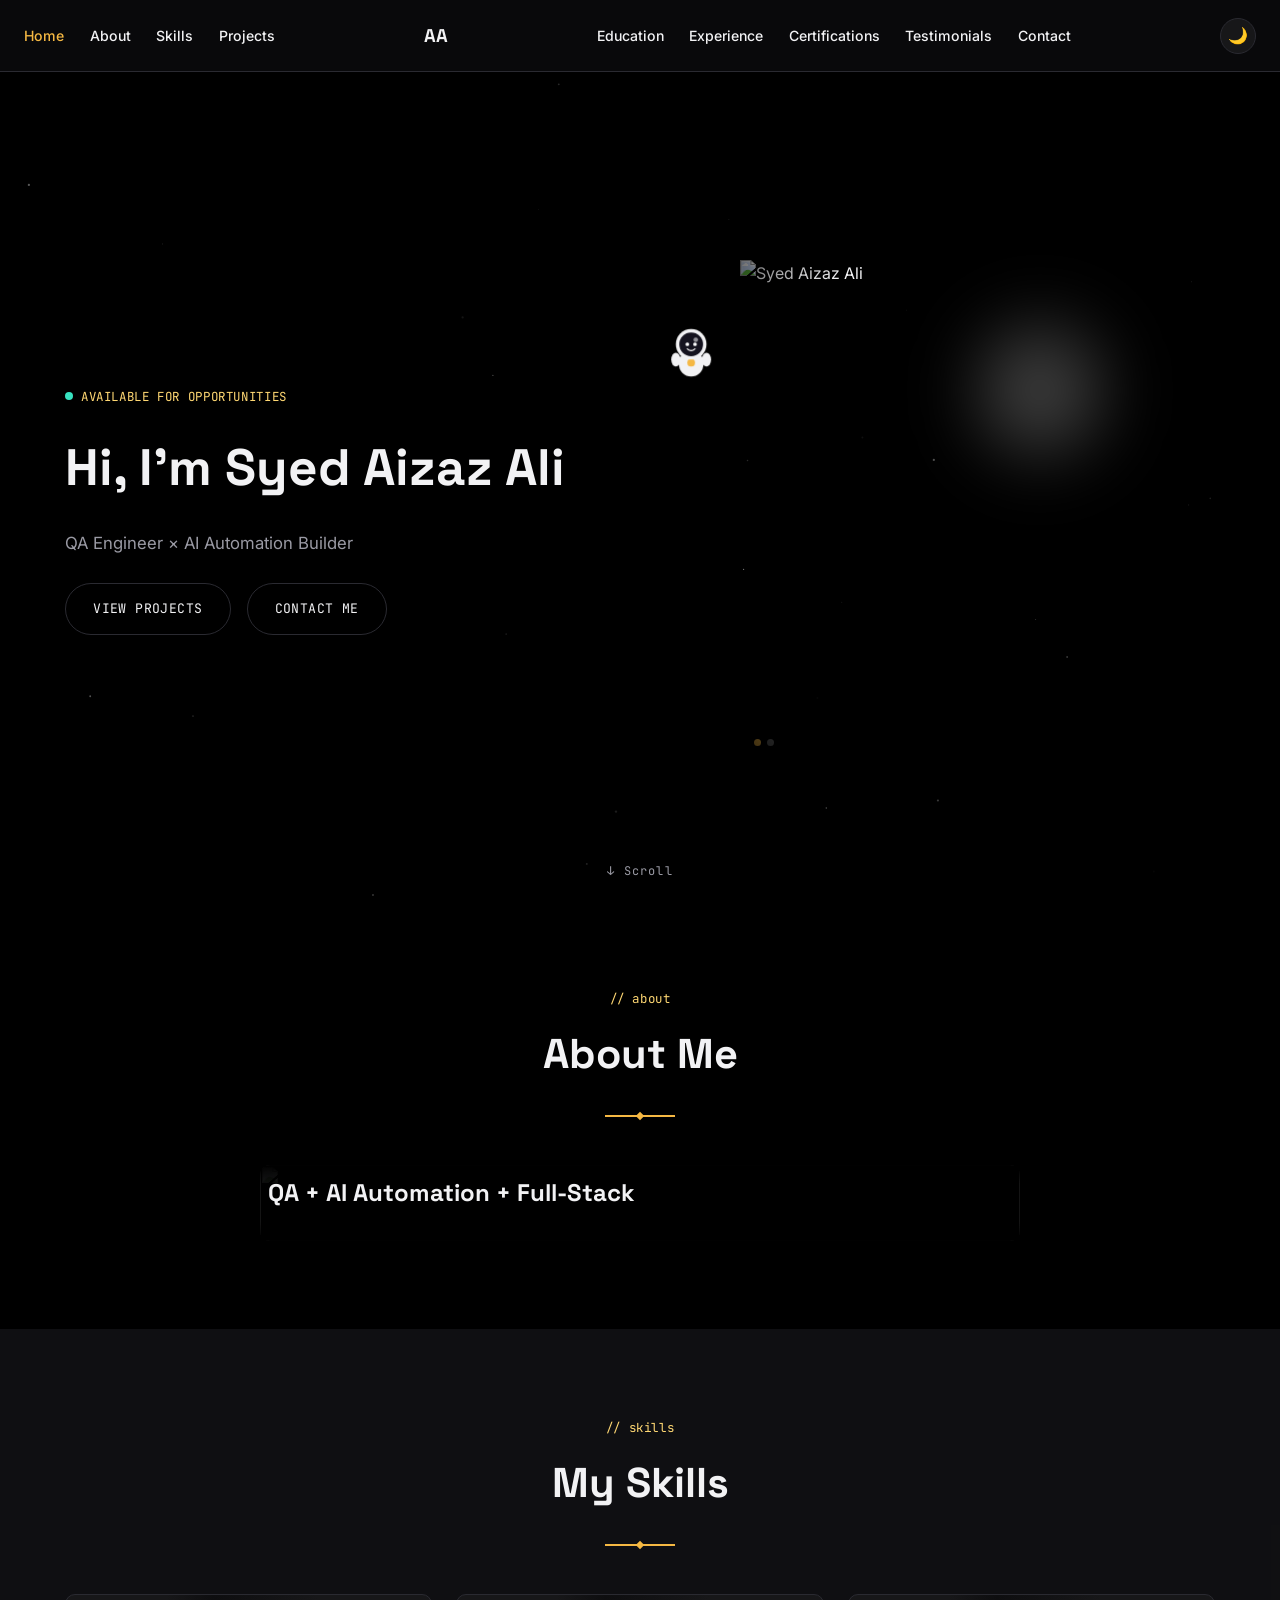
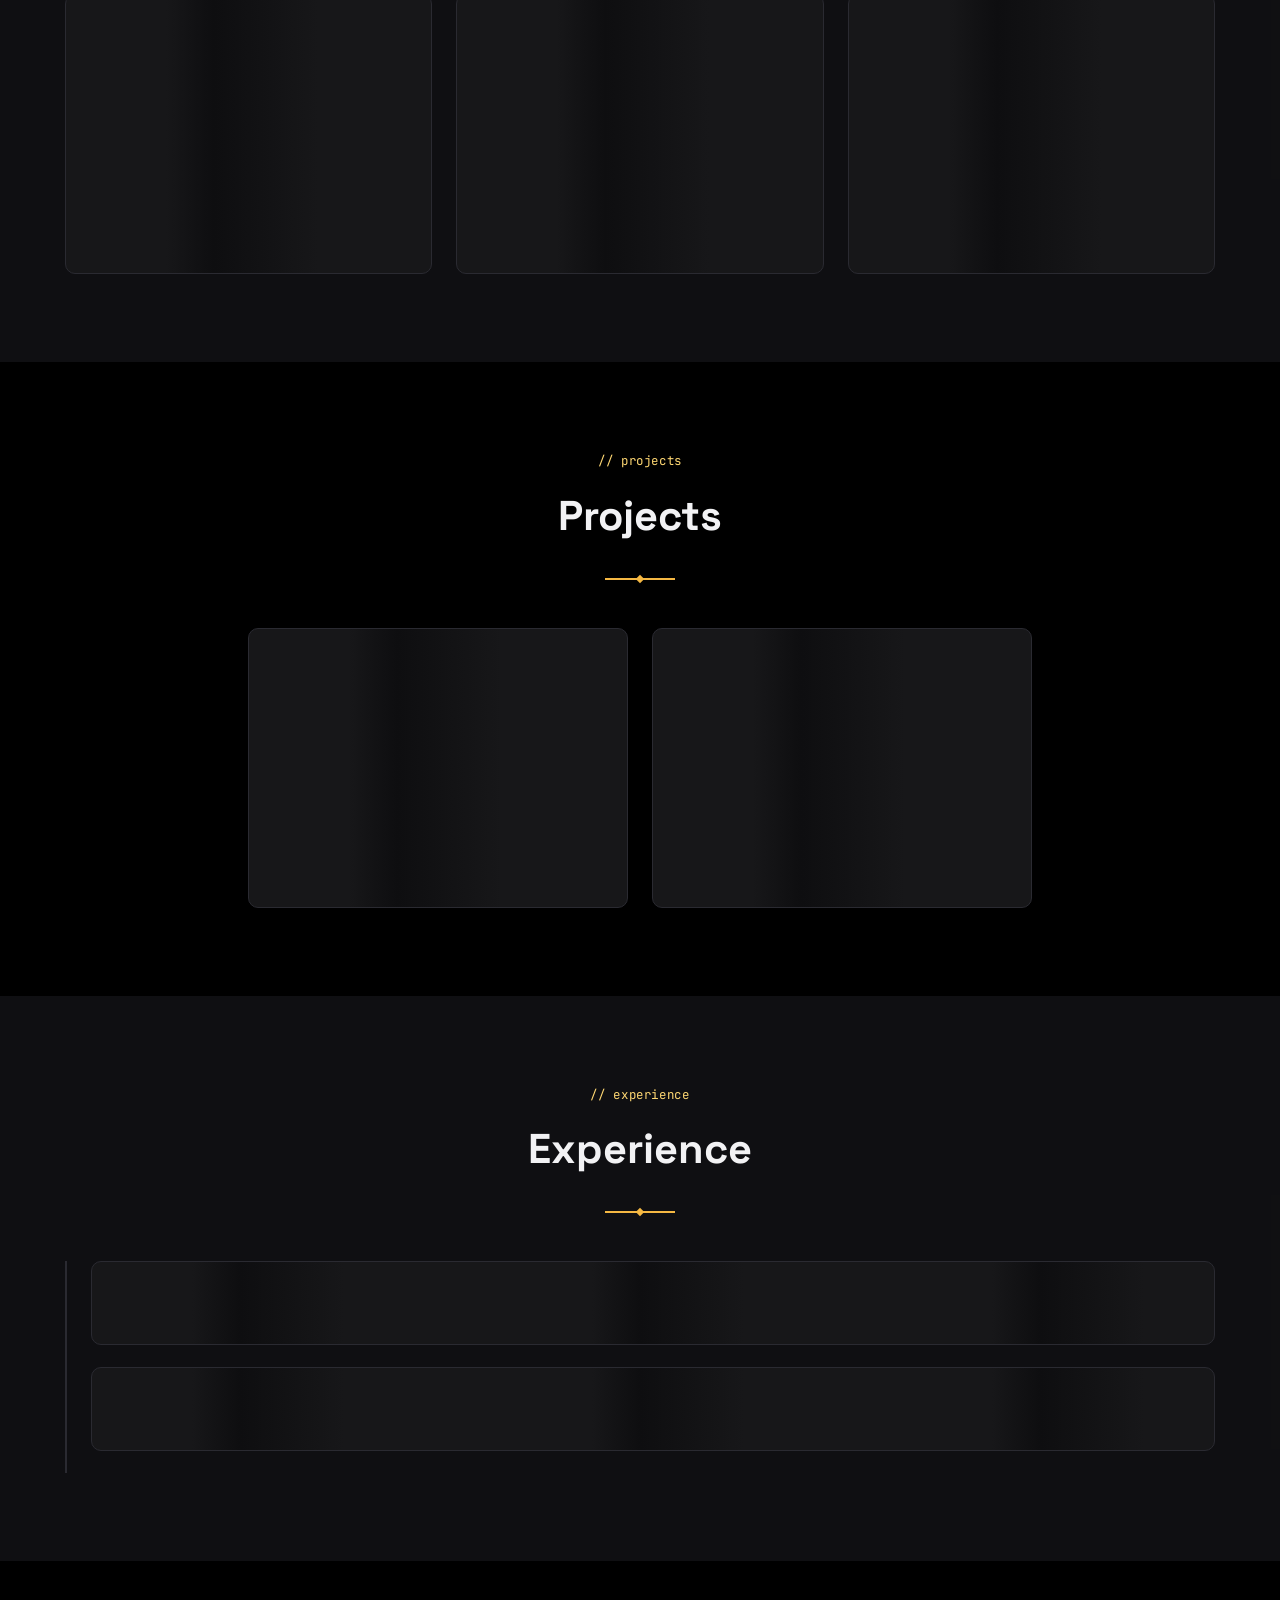
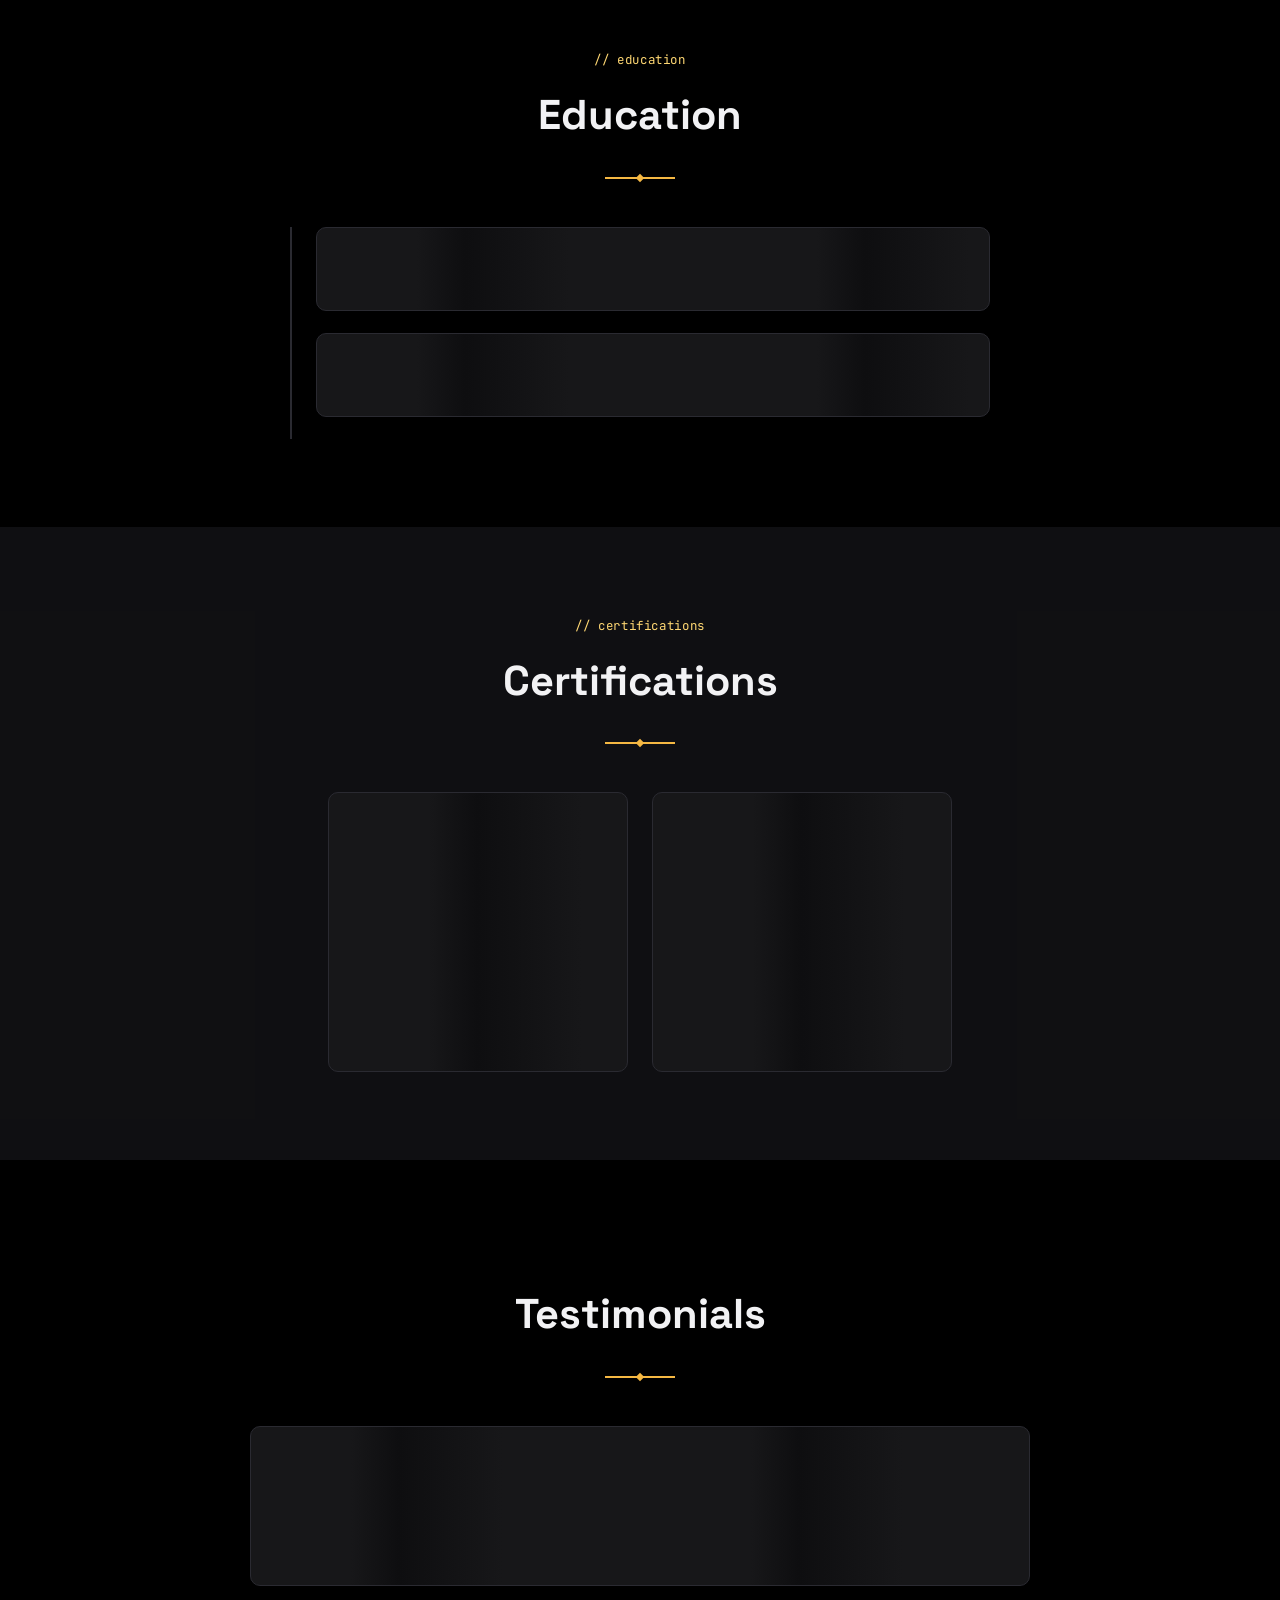
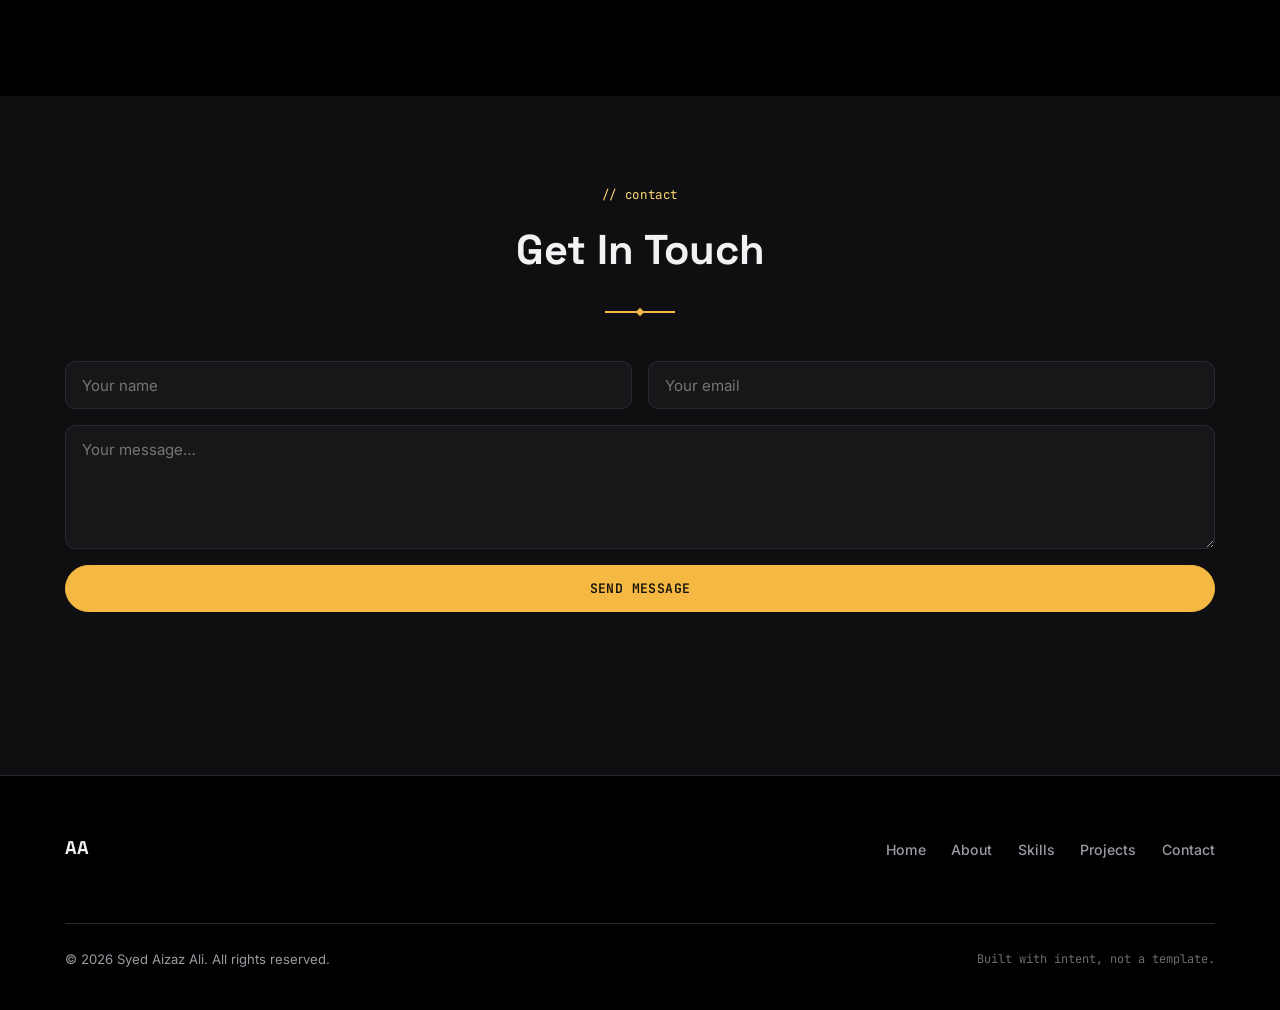
==== commit bcbf5bbf: "Update portfolio" ====
--- a/index.html
+++ b/index.html
@@ -147,6 +147,9 @@
   <div class="divider reveal"></div>
   <div class="about-grid about-grid--text-only">
     <div class="about-text">
+      <div class="about-bg-photo" aria-hidden="true">
+        <img id="aboutPhoto" src="" alt="" loading="lazy" />
+      </div>
       <h3 id="aboutHeading">QA + AI Automation + Full-Stack</h3>
       <div id="aboutParagraphs"></div>
     </div>
--- a/css/style.css
+++ b/css/style.css
@@ -246,6 +246,29 @@
 /* ABOUT */
 .about-grid { display: grid; grid-template-columns: 320px 1fr; gap: 3rem; align-items: center; }
 .about-grid--text-only { grid-template-columns: 1fr; max-width: 760px; margin: 0 auto; text-align: left; }
+.about-text { position: relative; z-index: 1; padding: 0.5rem; }
+.about-bg-photo {
+  position: absolute;
+  inset: 0;
+  z-index: -1;
+  overflow: hidden;
+  pointer-events: none;
+  border-radius: var(--radius);
+}
+.about-bg-photo img {
+  width: 100%;
+  height: 100%;
+  object-fit: cover;
+  object-position: top center;
+  opacity: 0.10;
+  filter: grayscale(70%) contrast(1.05);
+}
+.about-bg-photo::after {
+  content: '';
+  position: absolute;
+  inset: 0;
+  background: linear-gradient(to bottom, var(--bg) 0%, transparent 25%, transparent 75%, var(--bg) 100%);
+}
 .about-photo-wrap { position: relative; }
 .about-photo-wrap::before {
   content: '';
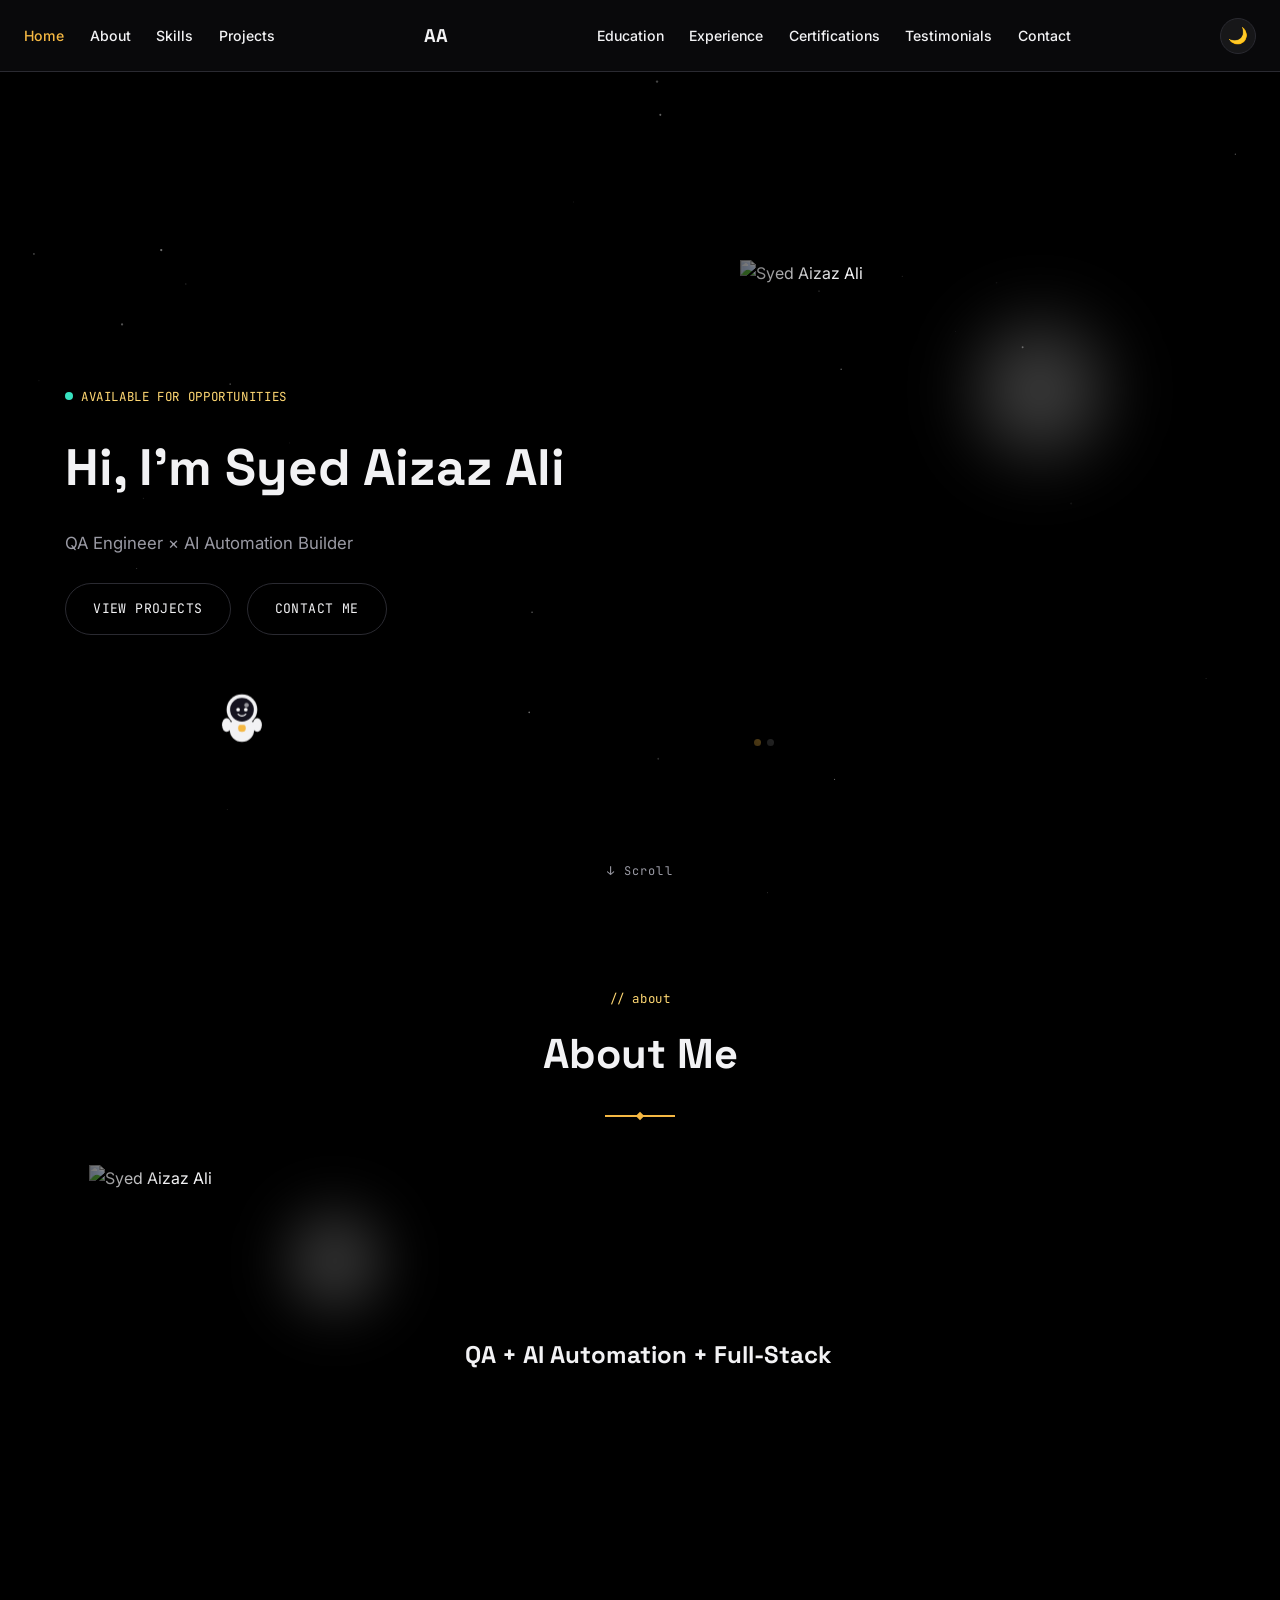
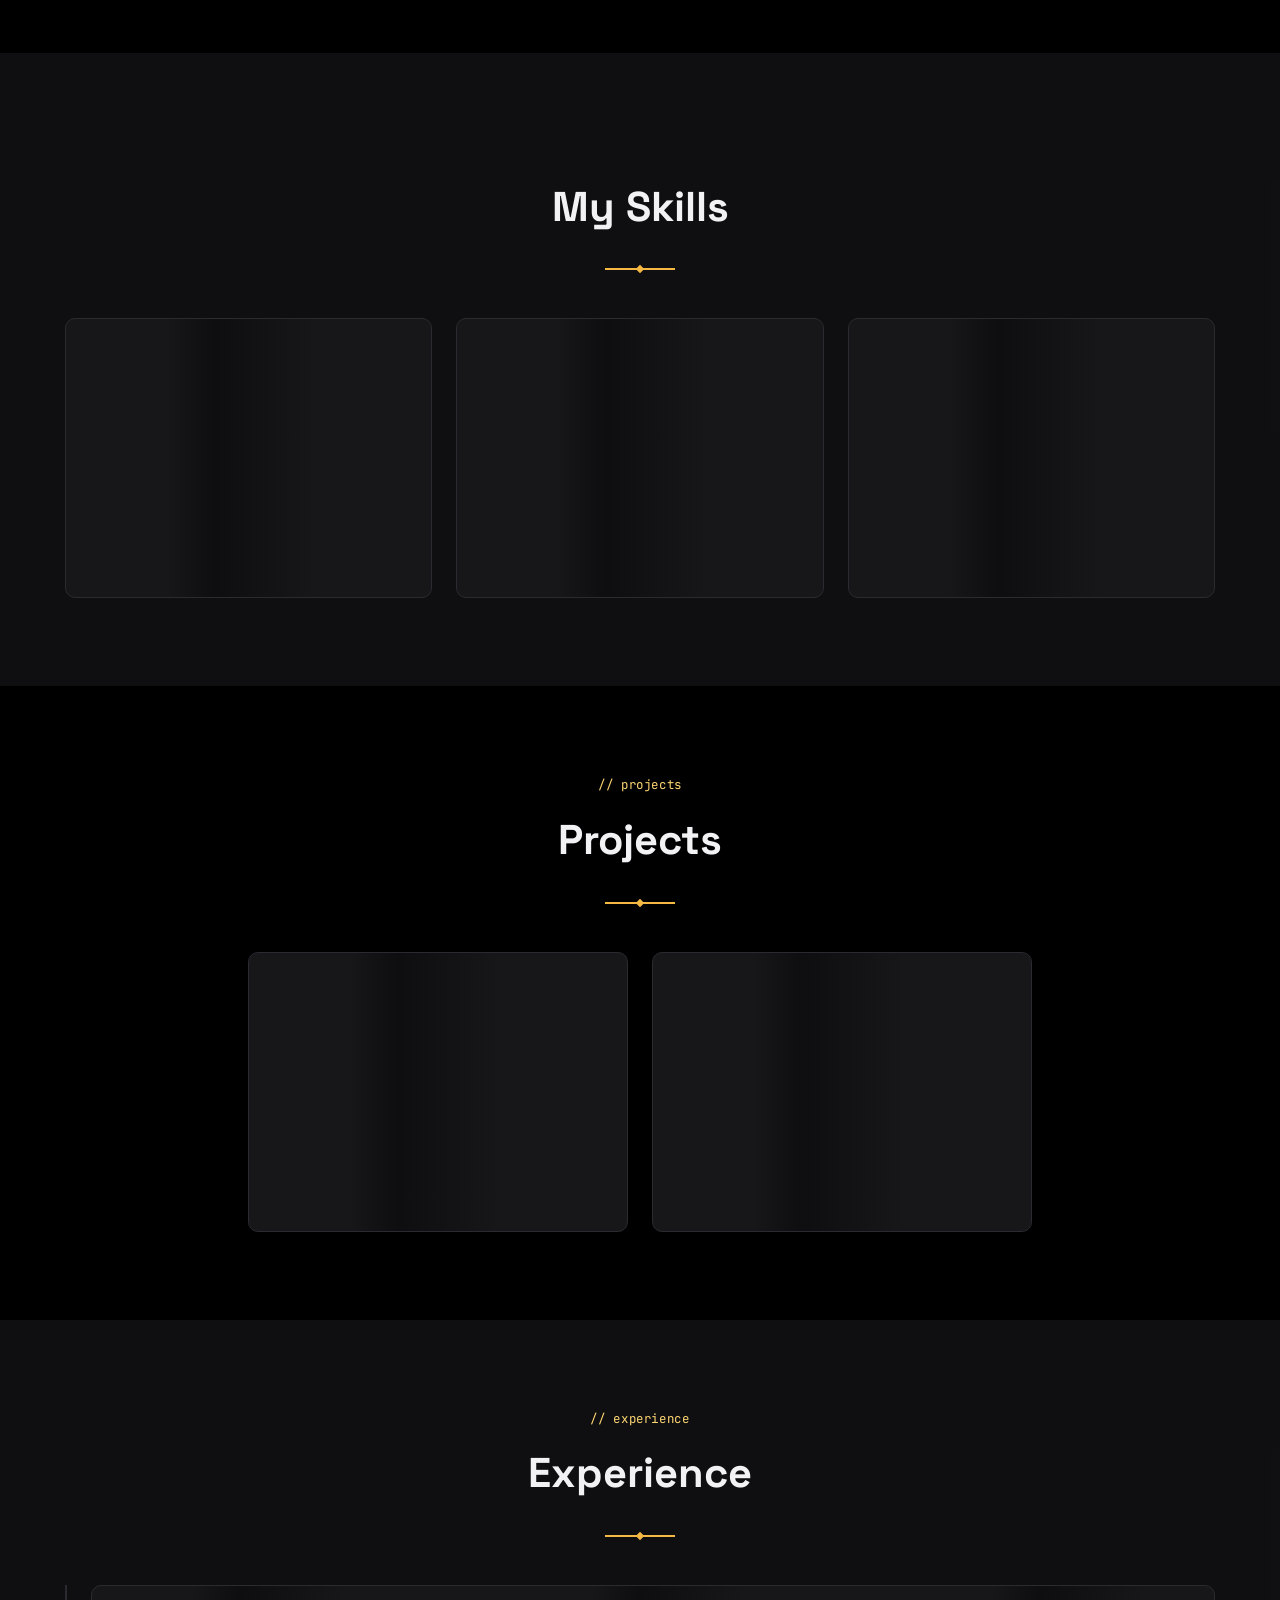
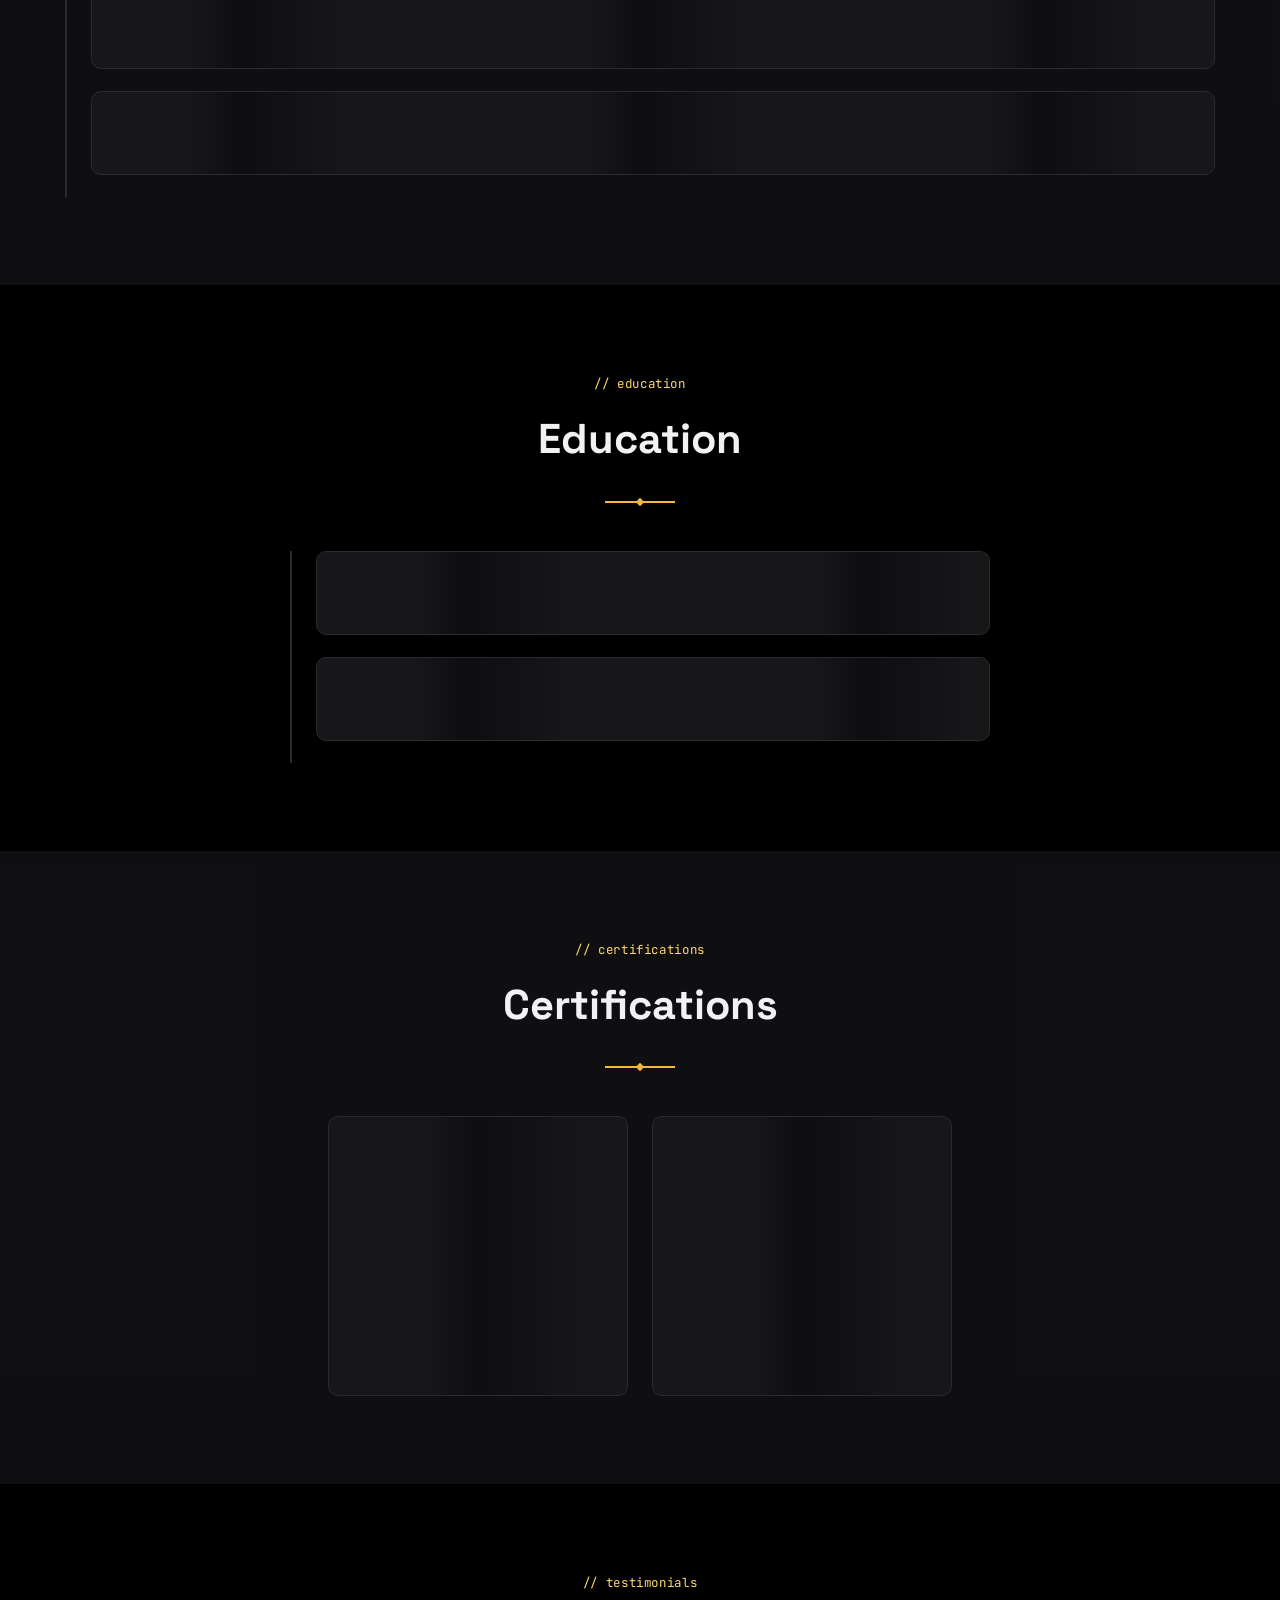
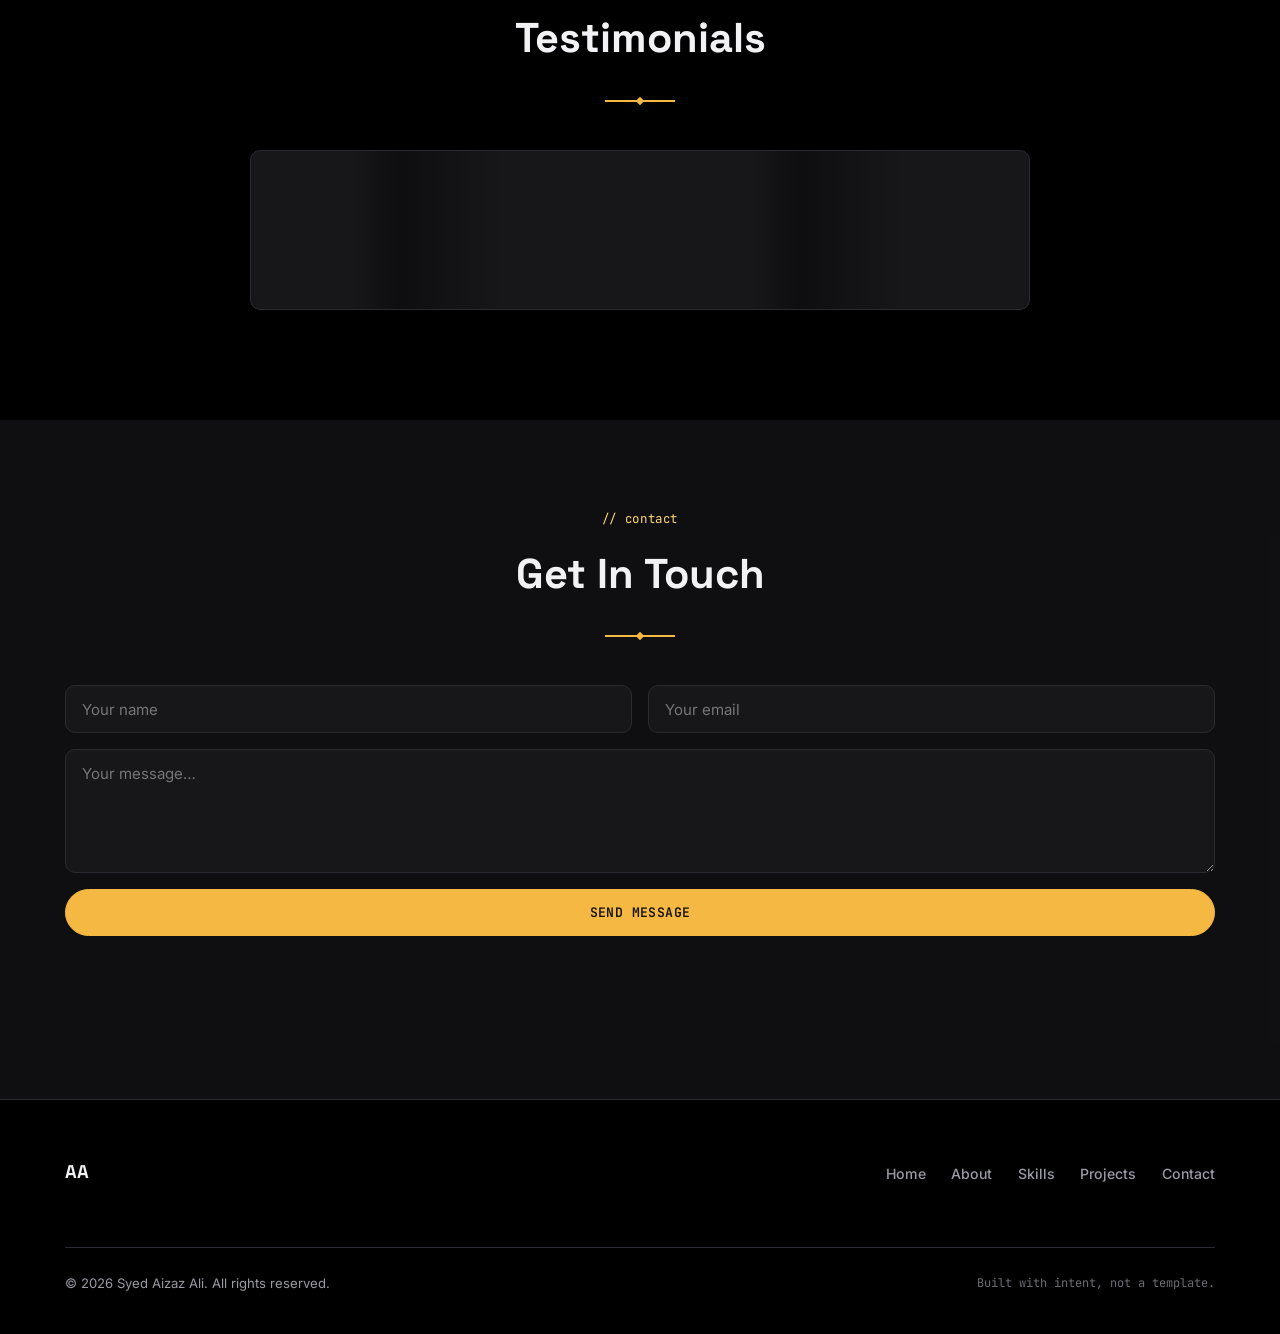
==== commit 794daa0a: "Revamp about section with photo and text layout Updated the about section layout to include a photo " ====
--- a/index.html
+++ b/index.html
@@ -145,11 +145,13 @@
   <p class="mono-tag section-eyebrow reveal">// about</p>
   <h2 class="section-title center reveal">About Me</h2>
   <div class="divider reveal"></div>
-  <div class="about-grid about-grid--text-only">
+  <div class="about-grid">
+    <div class="about-photo-wrap">
+      <div class="about-photo-frame">
+        <img id="aboutPhoto" src="" alt="Syed Aizaz Ali" class="about-photo" loading="lazy" />
+      </div>
+    </div>
     <div class="about-text">
-      <div class="about-bg-photo" aria-hidden="true">
-        <img id="aboutPhoto" src="" alt="" loading="lazy" />
-      </div>
       <h3 id="aboutHeading">QA + AI Automation + Full-Stack</h3>
       <div id="aboutParagraphs"></div>
     </div>
@@ -277,4 +279,4 @@
 <script src="js/supabaseClient.js"></script>
 <script src="js/app.js"></script>
 </body>
-</html>+</html>
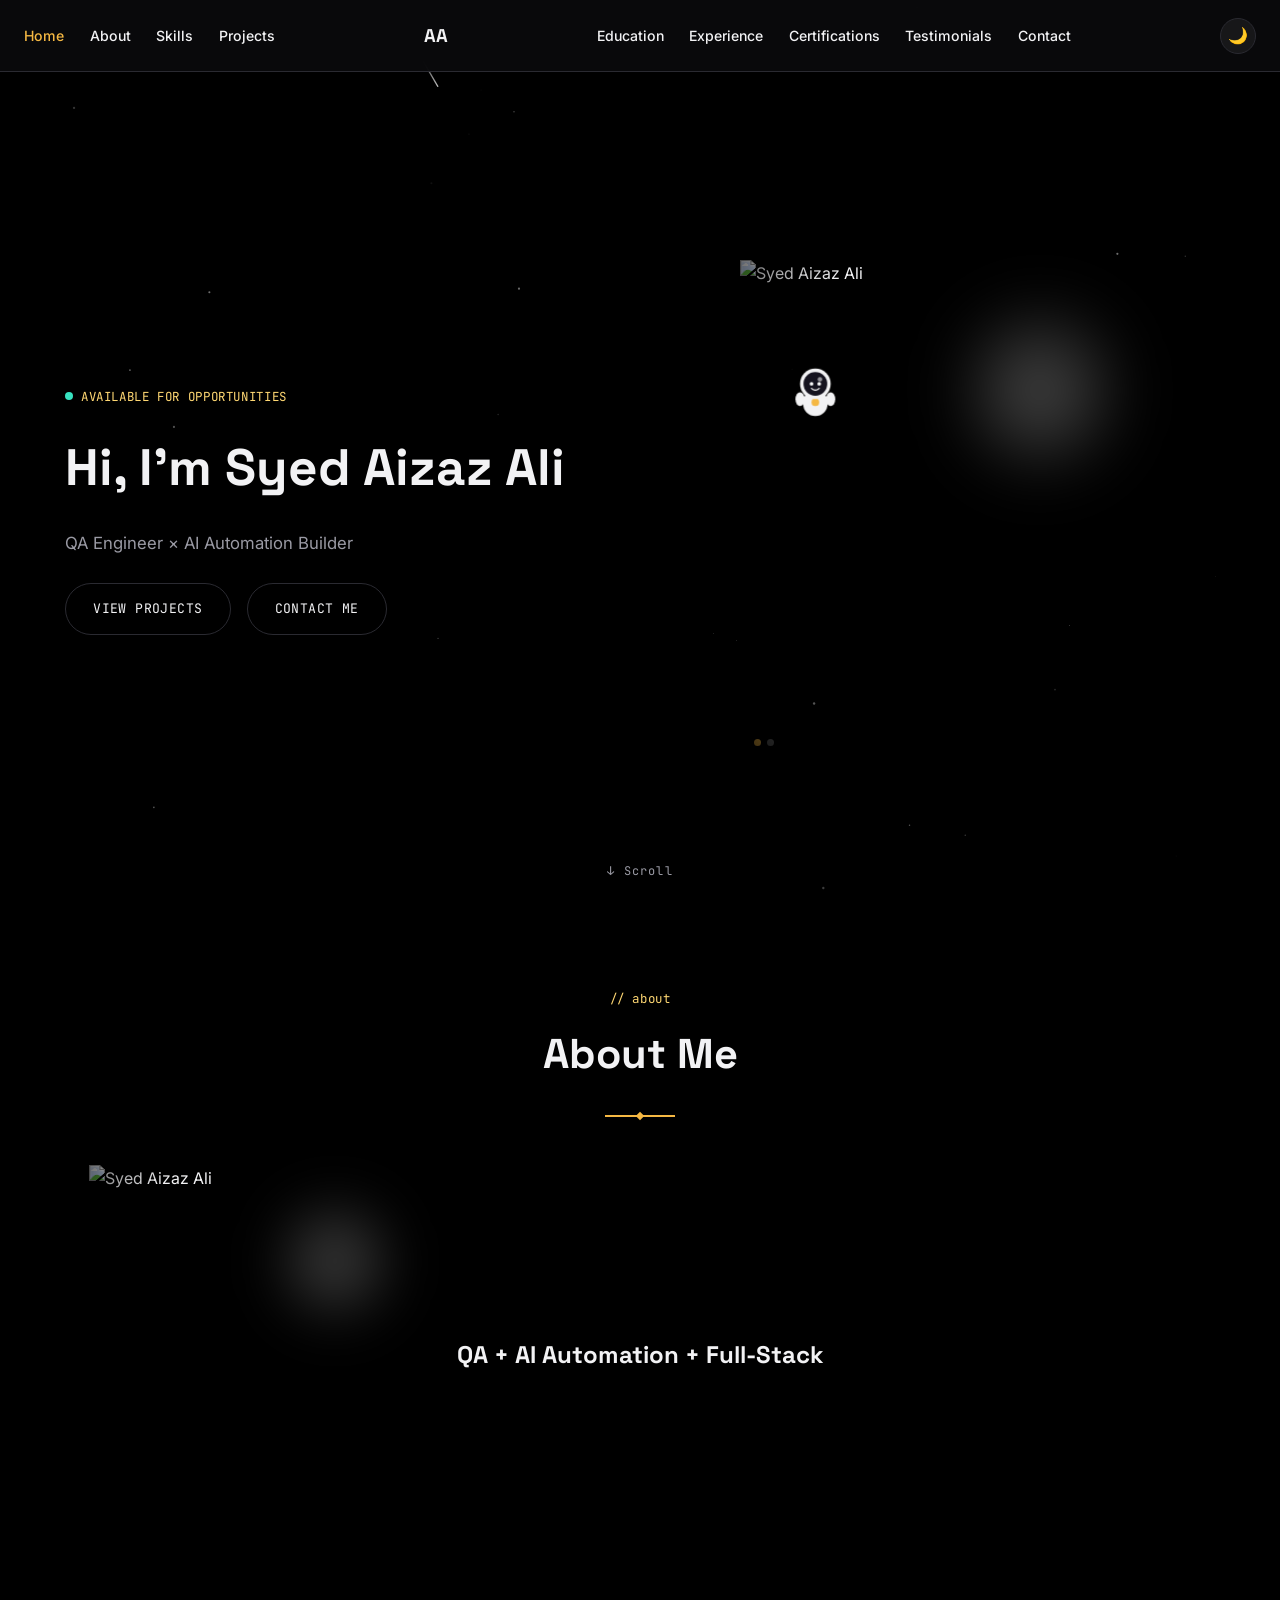
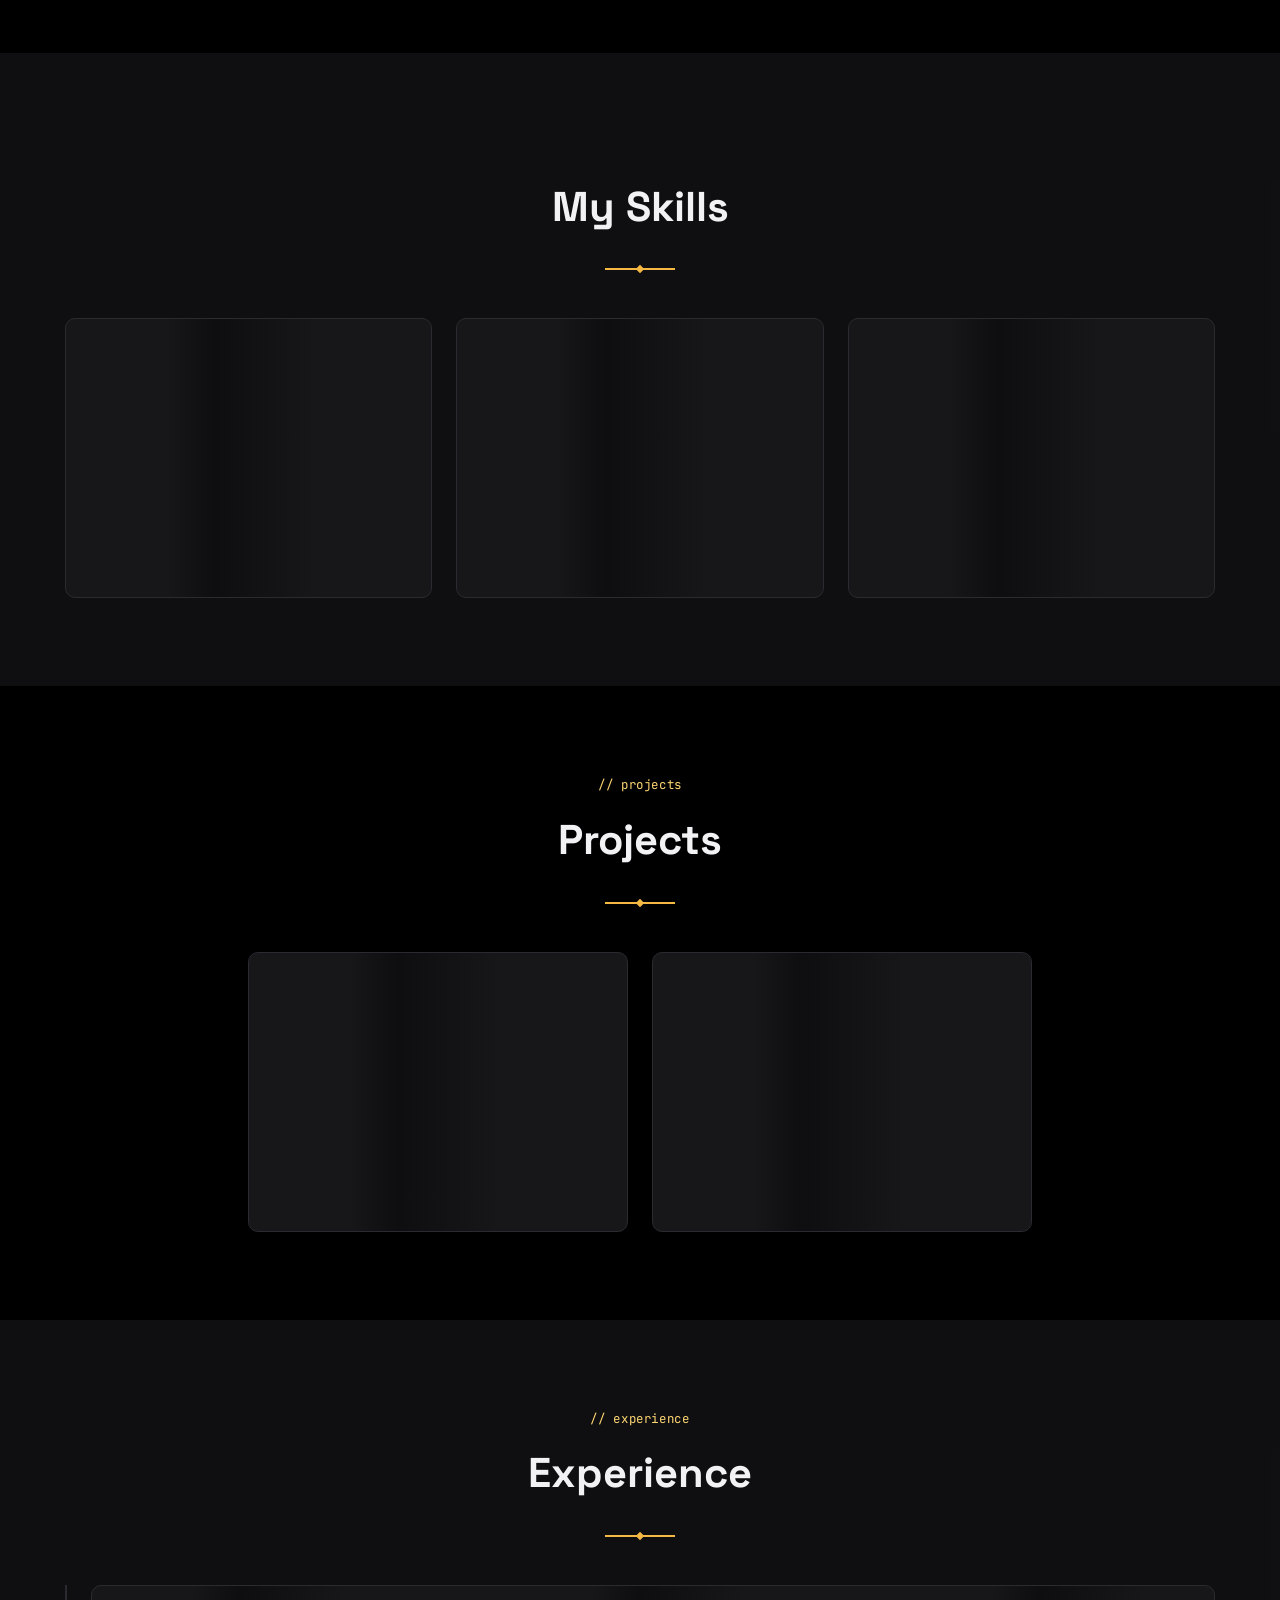
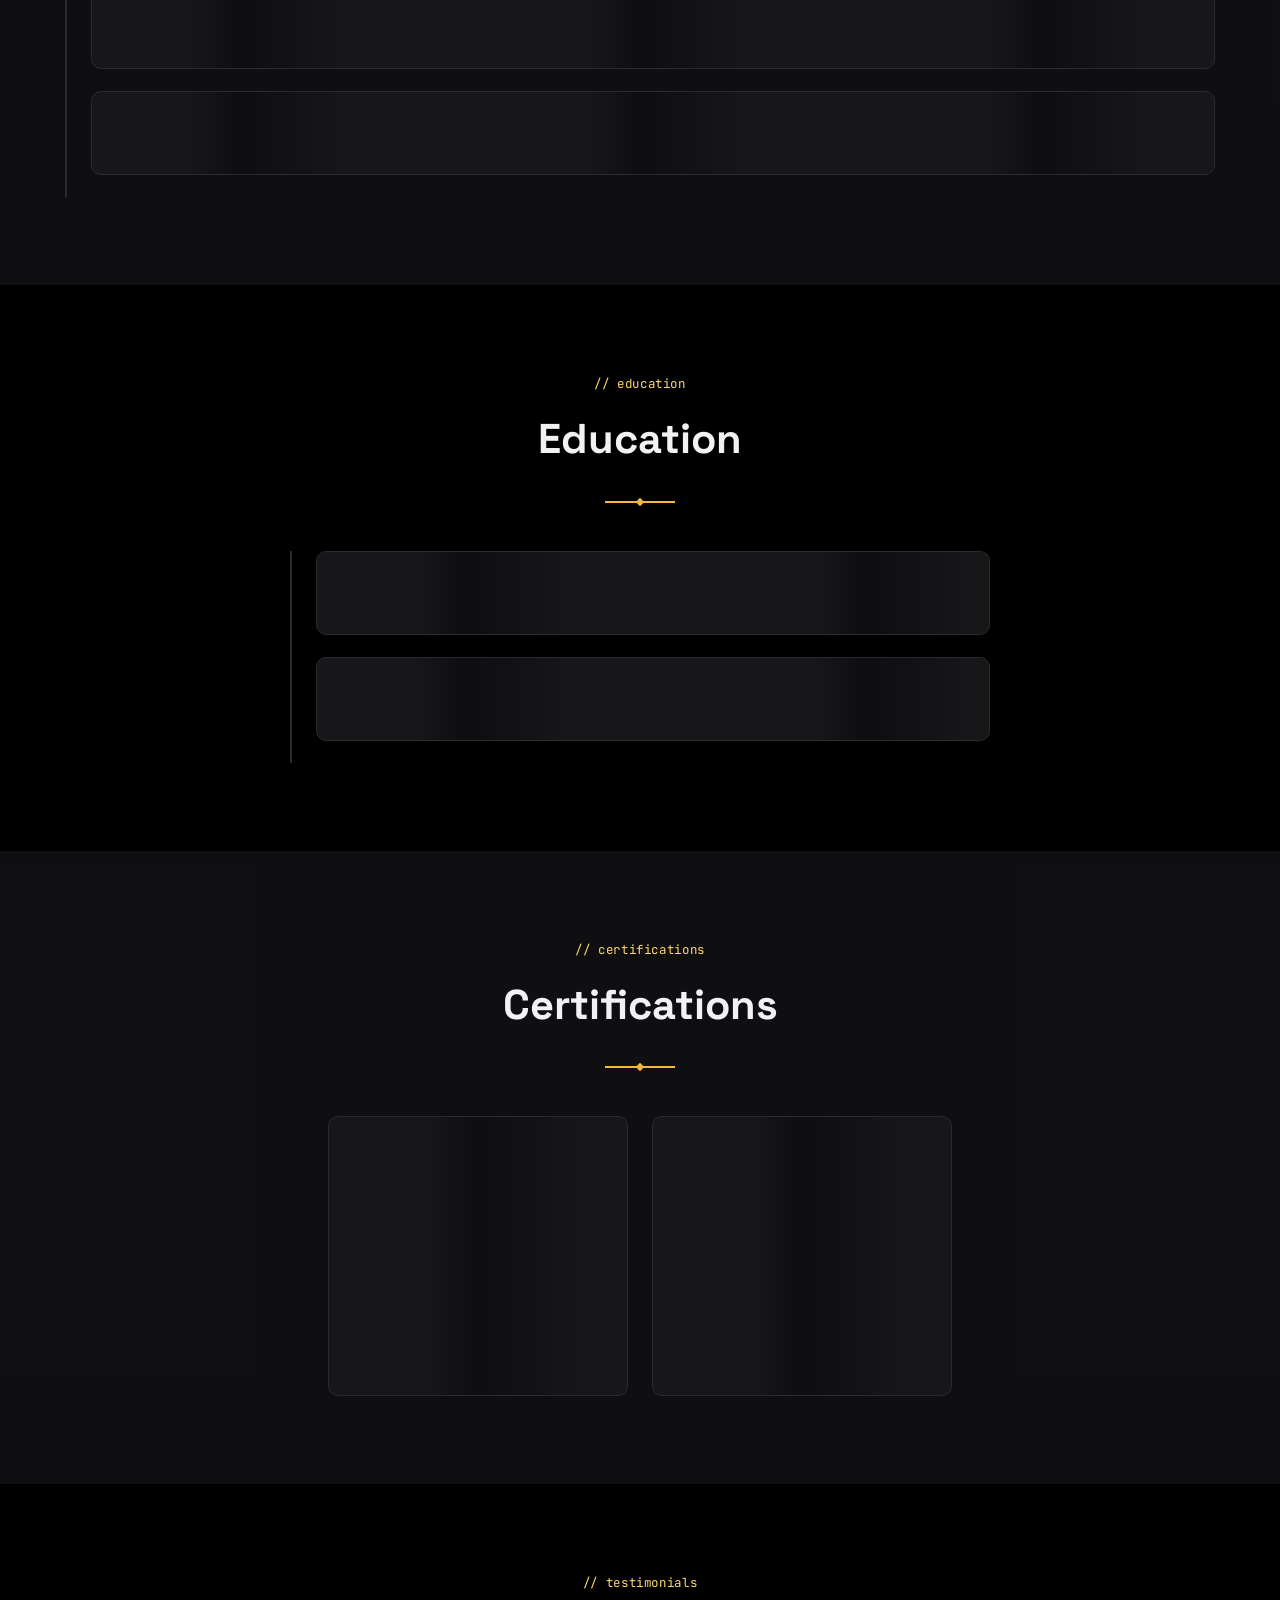
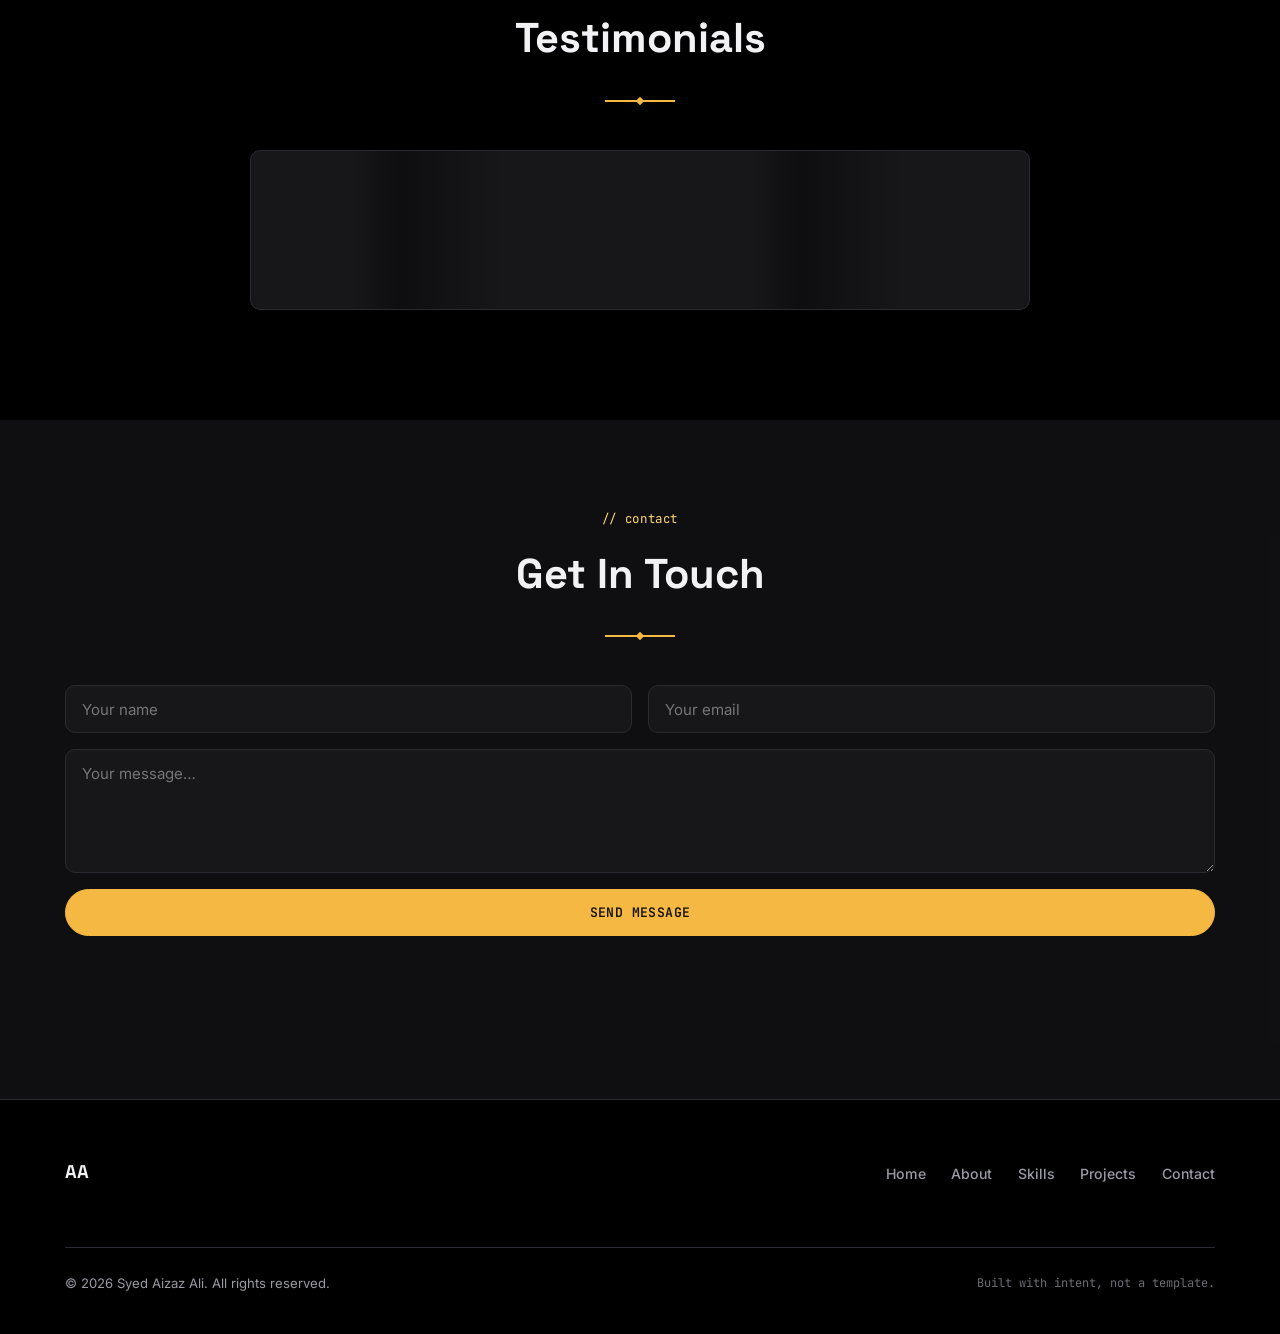
==== commit 40f1ccd9: "Update portfolio" ====
--- a/index.html
+++ b/index.html
@@ -10,7 +10,7 @@
 <meta name="robots" content="index, follow" />
 
 <!-- Canonical URL — tells Google this is the single true version of the page -->
-<link rel="canonical" href="https://syedaizazali.netlify.app/" />
+<link rel="canonical" href="https://syedaizazali.vercel.app/" />
 
 <!-- Favicon — served via /api/favicon, a serverless function that always
      returns the CURRENT icon (from Supabase) at this one fixed URL. This
@@ -25,14 +25,14 @@
 <meta property="og:site_name" content="Syed Aizaz Ali" />
 <meta property="og:title" content="Syed Aizaz Ali — Portfolio" />
 <meta property="og:description" content="QA Engineer with hands-on testing and automation experience, passionate about Full Stack Development and AI-driven automation." />
-<meta property="og:image" content="https://syedaizazali.netlify.app/favicon.png" />
-<meta property="og:url" content="https://syedaizazali.netlify.app/" />
+<meta property="og:image" content="https://syedaizazali.vercel.app/favicon.png" />
+<meta property="og:url" content="https://syedaizazali.vercel.app/" />
 
 <!-- Twitter card -->
 <meta name="twitter:card" content="summary" />
 <meta name="twitter:title" content="Syed Aizaz Ali — Portfolio" />
 <meta name="twitter:description" content="QA Engineer passionate about Full Stack Development and AI-driven automation." />
-<meta name="twitter:image" content="https://syedaizazali.netlify.app/favicon.png" />
+<meta name="twitter:image" content="https://syedaizazali.vercel.app/favicon.png" />
 
 <link rel="preconnect" href="https://fonts.googleapis.com">
 <link href="https://fonts.googleapis.com/css2?family=Space+Grotesk:wght@400;500;600;700&family=Inter:wght@400;500;600&family=JetBrains+Mono:wght@400;500&display=swap" rel="stylesheet">
@@ -46,7 +46,7 @@
   "name": "Syed Aizaz Ali",
   "jobTitle": "QA Engineer",
   "description": "QA Engineer with hands-on testing and automation experience, passionate about Full Stack Development and AI-driven automation.",
-  "url": "https://syedaizazali.netlify.app/"
+  "url": "https://syedaizazali.vercel.app/"
 }
 </script>
 
@@ -279,4 +279,4 @@
 <script src="js/supabaseClient.js"></script>
 <script src="js/app.js"></script>
 </body>
-</html>
+</html>
--- a/css/style.css
+++ b/css/style.css
@@ -245,30 +245,6 @@
 
 /* ABOUT */
 .about-grid { display: grid; grid-template-columns: 320px 1fr; gap: 3rem; align-items: center; }
-.about-grid--text-only { grid-template-columns: 1fr; max-width: 760px; margin: 0 auto; text-align: left; }
-.about-text { position: relative; z-index: 1; padding: 0.5rem; }
-.about-bg-photo {
-  position: absolute;
-  inset: 0;
-  z-index: -1;
-  overflow: hidden;
-  pointer-events: none;
-  border-radius: var(--radius);
-}
-.about-bg-photo img {
-  width: 100%;
-  height: 100%;
-  object-fit: cover;
-  object-position: top center;
-  opacity: 0.10;
-  filter: grayscale(70%) contrast(1.05);
-}
-.about-bg-photo::after {
-  content: '';
-  position: absolute;
-  inset: 0;
-  background: linear-gradient(to bottom, var(--bg) 0%, transparent 25%, transparent 75%, var(--bg) 100%);
-}
 .about-photo-wrap { position: relative; }
 .about-photo-wrap::before {
   content: '';
@@ -307,6 +283,41 @@
 .skill-bar { height: 5px; background: var(--border); border-radius: 999px; overflow: hidden; margin-bottom: 0.85rem; }
 .skill-bar-fill { height: 100%; background: linear-gradient(90deg, var(--accent), var(--accent-2)); border-radius: 999px; }
 .skill-card p { color: var(--text-muted); font-size: 0.85rem; }
+
+/* Skills — Circular Rings style */
+.skills-grid.style-rings { grid-template-columns: repeat(auto-fit, minmax(200px, 1fr)); }
+.skill-ring-card { display: flex; flex-direction: column; align-items: center; text-align: center; gap: 0.85rem; }
+.skill-ring {
+  width: 92px; height: 92px; border-radius: 50%;
+  background: conic-gradient(var(--accent) calc(var(--pct) * 1%), var(--border) 0);
+  display: flex; align-items: center; justify-content: center; position: relative;
+}
+.skill-ring::before { content: ""; position: absolute; inset: 8px; border-radius: 50%; background: var(--surface-2); }
+.skill-ring-inner { position: relative; z-index: 1; font-family: var(--font-mono); font-weight: 600; color: var(--accent); font-size: 0.92rem; }
+.skill-ring-card h4 { margin: 0; }
+.skill-ring-card p { text-align: center; }
+
+/* Skills — Tag Pills style */
+.skills-grid.style-tags { grid-template-columns: repeat(auto-fit, minmax(240px, 1fr)); }
+.skill-tag-card p { display: none; }
+.skill-tag-row { display: flex; flex-wrap: wrap; gap: 0.5rem; margin-top: 0.8rem; }
+.skill-tag {
+  font-family: var(--font-mono); font-size: 0.78rem; color: var(--text);
+  background: var(--surface); border: 1px solid var(--border); border-radius: 999px;
+  padding: 0.35rem 0.85rem;
+}
+
+/* Skills — Icon Cards style */
+.skills-grid.style-icons { grid-template-columns: repeat(auto-fit, minmax(180px, 1fr)); }
+.skill-icon-card { display: flex; flex-direction: column; align-items: center; text-align: center; gap: 0.6rem; }
+.skill-icon-wrap {
+  width: 56px; height: 56px; border-radius: 14px;
+  background: var(--surface); border: 1px solid var(--border);
+  display: flex; align-items: center; justify-content: center; color: var(--accent);
+}
+.skill-icon-wrap img { width: 32px; height: 32px; object-fit: contain; }
+.skill-icon-wrap svg { width: 26px; height: 26px; }
+.skill-icon-card h4 { margin: 0; }
 
 /* CARDS */
 .grid-cards { display: grid; grid-template-columns: repeat(auto-fit, minmax(280px, 380px)); gap: 1.5rem; justify-content: center; }
@@ -334,7 +345,7 @@
 .card-more-btn:hover { color: var(--accent); text-decoration: underline; }
 .card-bottom { margin-top: auto; flex-shrink: 0; }
 /* TESTIMONIALS */
-.testimonials-list { display: flex; flex-direction: column; gap: 1.5rem; max-width: 780px; margin: 0 auto; }
+.testimonials-list { --t-accent: var(--accent); display: flex; flex-direction: column; gap: 1.5rem; max-width: 780px; margin: 0 auto; }
 .testimonial-card {
   display: flex;
   align-items: center;
@@ -346,9 +357,9 @@
   padding: 2rem;
   transition: border-color 0.2s ease, transform 0.2s ease;
 }
-.testimonial-card:hover { border-color: var(--accent); transform: translateY(-3px); }
+.testimonial-card:hover { border-color: var(--t-accent); transform: translateY(-3px); }
 .testimonial-content { flex: 1; min-width: 0; }
-.testimonial-stars { color: var(--accent); font-size: 0.95rem; letter-spacing: 3px; display: block; margin-bottom: 0.9rem; }
+.testimonial-stars { color: var(--t-accent); font-size: 0.95rem; letter-spacing: 3px; display: block; margin-bottom: 0.9rem; }
 .testimonial-quote { color: var(--text-muted); font-size: 0.95rem; margin-bottom: 1.1rem; }
 .testimonial-content h3 { font-family: var(--font-display); font-size: 1.05rem; }
 .testimonial-role { color: var(--accent-2); font-family: var(--font-mono); font-size: 0.8rem; margin: 0; }
@@ -370,12 +381,103 @@
   width: 96px; height: 96px;
   border-radius: 50%;
   object-fit: cover;
-  border: 3px solid var(--accent);
+  border: 3px solid var(--t-accent);
   display: block;
 }
 
 @media (max-width: 620px) {
   .testimonial-card { flex-direction: column-reverse; text-align: center; padding: 1.75rem; }
+}
+
+/* ==========================================
+   TESTIMONIAL STYLE VARIANTS
+   ========================================== */
+
+/* Minimal Quote */
+.testimonials-list.style-minimal { align-items: center; text-align: center; gap: 3rem; }
+.testimonial-minimal { max-width: 640px; margin: 0 auto; }
+.testimonial-minimal-mark { font-family: var(--font-display); font-size: 3.5rem; color: var(--t-accent); line-height: 1; display: block; margin-bottom: 0.5rem; }
+.testimonial-minimal .testimonial-quote { font-size: 1.15rem; color: var(--text); margin-bottom: 1.25rem; }
+.testimonial-minimal-photo { width: 56px; height: 56px; border-radius: 50%; object-fit: cover; border: 2px solid var(--t-accent); margin: 0 auto 0.9rem; display: block; }
+.testimonial-minimal h3 { font-family: var(--font-display); font-size: 1rem; }
+.testimonial-minimal .testimonial-role { text-align: center; }
+
+/* Spotlight */
+.testimonials-list.style-spotlight { gap: 2.5rem; }
+.testimonial-spotlight { display: flex; align-items: center; gap: 2.5rem; background: var(--surface-2); border: 1px solid var(--border); border-radius: var(--radius); padding: 2rem; }
+.testimonial-spotlight-photo { width: 160px; height: 160px; border-radius: var(--radius); object-fit: cover; flex-shrink: 0; border: 1px solid var(--border); }
+.testimonial-spotlight-placeholder { background: var(--surface); }
+.testimonial-spotlight-body { flex: 1; min-width: 0; }
+@media (max-width: 620px) {
+  .testimonial-spotlight { flex-direction: column; text-align: center; }
+}
+
+/* Carousel */
+.testimonial-carousel-wrap { display: flex; align-items: center; gap: 1rem; max-width: 780px; margin: 0 auto; }
+.testimonial-carousel-track { flex: 1; position: relative; min-height: 220px; }
+.testimonial-slide { display: none; position: absolute; inset: 0; }
+.testimonial-slide.is-active { display: flex; position: relative; }
+.testimonial-arrow {
+  background: var(--surface-2); border: 1px solid var(--border); color: var(--text);
+  width: 40px; height: 40px; border-radius: 50%; font-size: 1.3rem; cursor: pointer;
+  flex-shrink: 0; transition: border-color 0.2s ease, color 0.2s ease;
+}
+.testimonial-arrow:hover { border-color: var(--t-accent); color: var(--t-accent); }
+.testimonial-dots { display: flex; justify-content: center; gap: 0.5rem; margin-top: 1.25rem; }
+.testimonial-dots span { width: 8px; height: 8px; border-radius: 50%; background: var(--border); transition: background 0.2s ease; }
+.testimonial-dots span.is-active { background: var(--t-accent); }
+@media (max-width: 620px) {
+  .testimonial-carousel-wrap { max-width: 100%; }
+  .testimonial-slide.is-active .testimonial-card { flex-direction: column-reverse; text-align: center; padding: 1.75rem; }
+}
+
+/* Masonry Wall */
+.testimonials-list.style-masonry { max-width: 980px; }
+.testimonial-masonry { columns: 2; column-gap: 1.5rem; }
+.testimonial-masonry-item { break-inside: avoid; margin-bottom: 1.5rem; flex-direction: column; align-items: flex-start; text-align: left; }
+.testimonial-masonry-item .testimonial-photo-wrap { margin-top: 1.25rem; }
+@media (max-width: 700px) {
+  .testimonial-masonry { columns: 1; }
+}
+
+/* Chat Bubble */
+.testimonials-list.style-bubble { gap: 1.75rem; max-width: 640px; }
+.testimonial-bubble-row { display: flex; align-items: flex-start; gap: 1rem; }
+.testimonial-bubble-avatar { width: 48px; height: 48px; border-radius: 50%; object-fit: cover; flex-shrink: 0; border: 2px solid var(--t-accent); }
+.testimonial-bubble-placeholder { background: var(--surface-2); border: 1px solid var(--border); }
+.testimonial-bubble {
+  background: var(--surface-2); border: 1px solid var(--border);
+  border-radius: 4px 18px 18px 18px; padding: 1.1rem 1.4rem; position: relative;
+}
+.testimonial-bubble .testimonial-quote { margin-bottom: 0.6rem; }
+.testimonial-bubble h3 { font-family: var(--font-display); font-size: 0.95rem; display: flex; flex-wrap: wrap; gap: 0.4rem; align-items: baseline; }
+.testimonial-bubble .testimonial-role { display: inline; font-size: 0.78rem; }
+
+/* Auto-scroll Ticker */
+.testimonials-list.style-ticker { max-width: 100%; overflow: hidden; }
+.testimonial-ticker-track {
+  display: flex; gap: 1.5rem; width: max-content;
+  animation: testimonial-ticker-scroll 32s linear infinite;
+}
+.testimonials-list.style-ticker:hover .testimonial-ticker-track { animation-play-state: paused; }
+.testimonial-ticker-item { flex-direction: column; align-items: flex-start; text-align: left; width: 340px; flex-shrink: 0; }
+.testimonial-ticker-item .testimonial-photo-wrap { margin-top: 1rem; }
+@keyframes testimonial-ticker-scroll {
+  from { transform: translateX(0); }
+  to { transform: translateX(-50%); }
+}
+@media (prefers-reduced-motion: reduce) {
+  .testimonial-ticker-track { animation: none; }
+}
+
+/* Stacked Deck */
+.testimonials-list.style-stacked { align-items: center; max-width: 640px; }
+.testimonial-stack-wrap { position: relative; width: 100%; min-height: 260px; }
+.testimonial-stack-item { display: none; position: absolute; inset: 0; flex-direction: column; align-items: flex-start; text-align: left; }
+.testimonial-stack-item.is-active { display: flex; }
+.testimonial-stack-next {
+  margin-top: 1.5rem; background: none; font-family: var(--font-mono); font-size: 0.85rem;
+  padding: 0.6rem 1.3rem;
 }
 .tag-row { display: flex; flex-wrap: wrap; gap: 0.4rem; margin-bottom: 1rem; }
 .tag { font-family: var(--font-mono); font-size: 0.73rem; color: var(--accent); border: 1px solid var(--border); padding: 0.2rem 0.6rem; border-radius: 999px; }
@@ -464,4 +566,4 @@
   .social-row { justify-content: center; }
 }
 
-a:focus-visible, button:focus-visible { outline: 2px solid var(--accent); outline-offset: 2px; }+a:focus-visible, button:focus-visible { outline: 2px solid var(--accent); outline-offset: 2px; }
